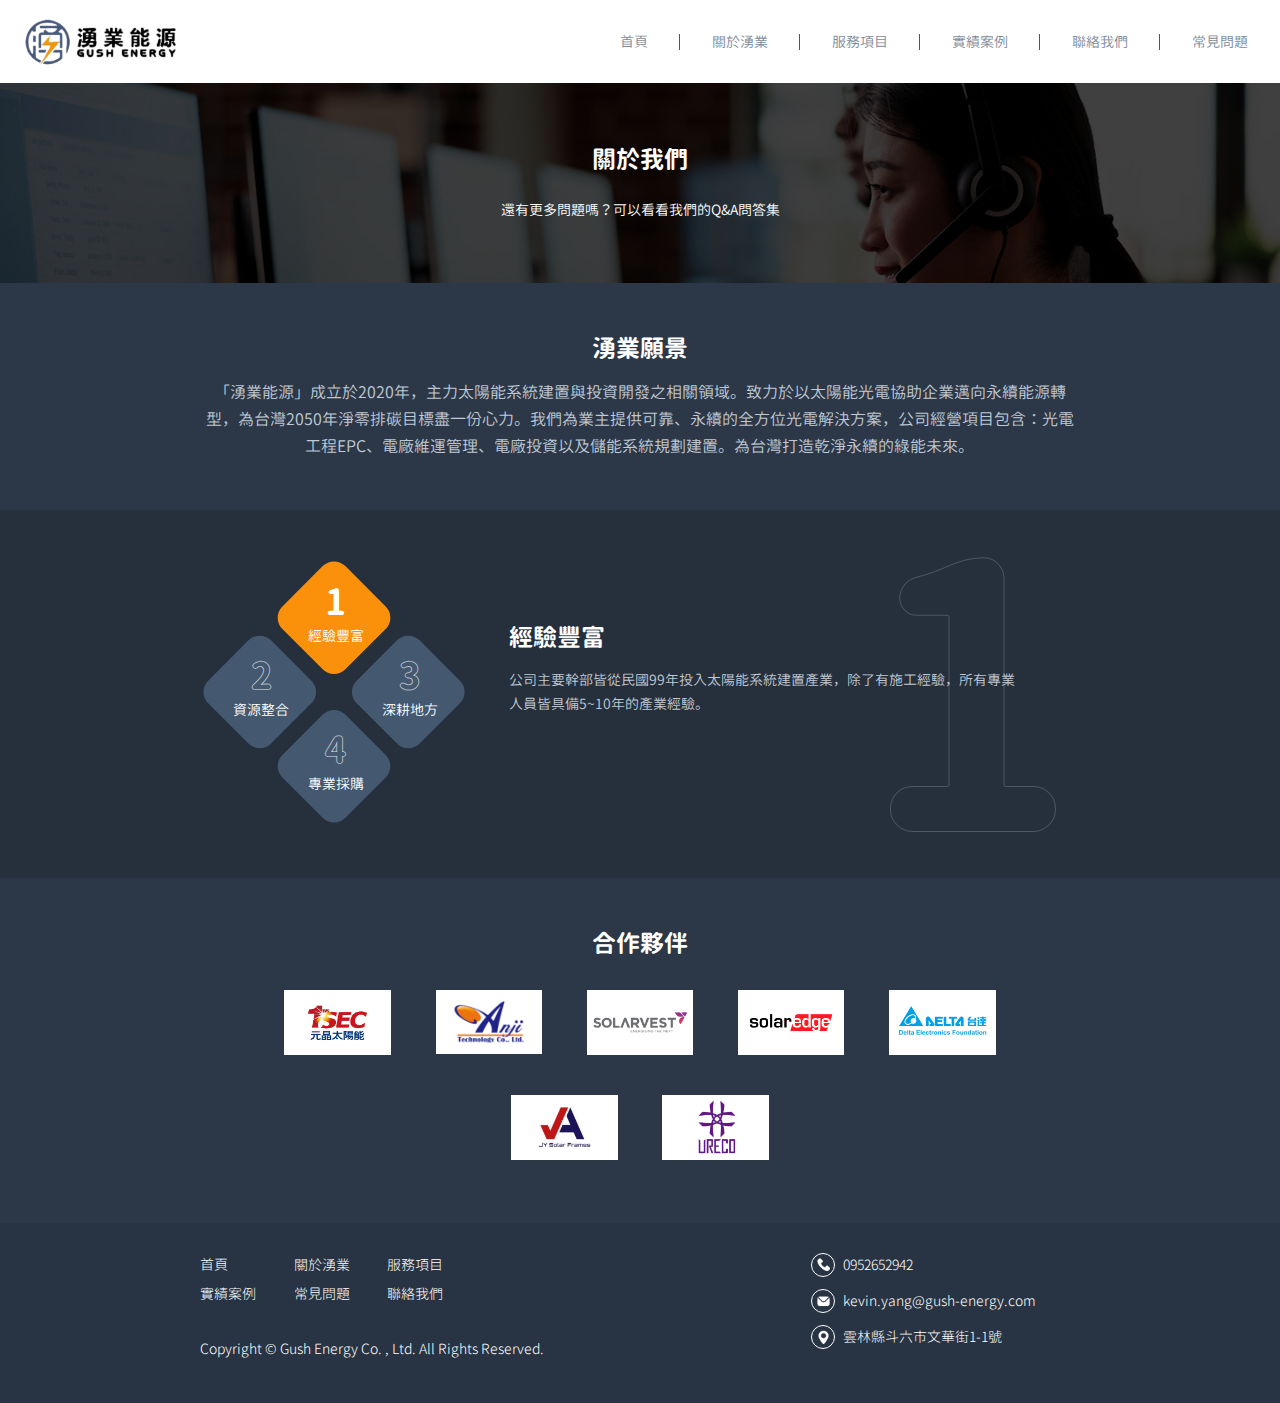
==== about/index.html @ dba0ef95 "Updates" ====
<!DOCTYPE html>
<html >
<head><meta charset="utf-8">
<meta name="viewport" content="width=device-width, initial-scale=1, minimum-scale=1, user-scalable=0">
<title>湧業能源 GUSH ENERGY</title>
<meta name="format-detection" content="telephone=no">
<meta name="description" content="湧業能源成立於2020年，主力太陽能系統建置與投資開發之相關領域。致力於以太陽能光電協助企業邁向永續能源轉型，為台灣2050年淨零排碳目標盡一份心力。我們為業主提供可靠、永續的全方位光電解決方案，公司經營項目包含：光電工程EPC、電廠維運管理、電廠投資以及儲能系統規劃建置。為台灣打造乾淨永續的綠能未來。">
<meta property="og:type" content="website">
<meta property="og:site_name" content="湧業能源 GUSH ENERGY">
<meta property="og:title" content="湧業能源 GUSH ENERGY">
<meta property="og:description" content="湧業能源成立於2020年，主力太陽能系統建置與投資開發之相關領域。致力於以太陽能光電協助企業邁向永續能源轉型，為台灣2050年淨零排碳目標盡一份心力。我們為業主提供可靠、永續的全方位光電解決方案，公司經營項目包含：光電工程EPC、電廠維運管理、電廠投資以及儲能系統規劃建置。為台灣打造乾淨永續的綠能未來。">
<meta property="og:image" content="~/assets/img/meta.jpg">
<link rel="stylesheet" href="https://fonts.googleapis.com/css2?family=Noto+Sans+TC:wght@100;400;700&display=swap">
<link rel="preload" as="fetch" crossorigin="anonymous" href="/about/_payload.json">
<style>.fade-enter-active[data-v-1e68e88c],.fade-leave-active[data-v-1e68e88c]{transition:opacity .4s ease-in-out}.fade-enter-from[data-v-1e68e88c],.fade-leave-to[data-v-1e68e88c]{opacity:0}</style>
<style>a,abbr,acronym,address,applet,article,aside,audio,b,big,blockquote,body,canvas,caption,center,cite,code,dd,del,details,dfn,div,dl,dt,em,embed,fieldset,figcaption,figure,footer,form,h1,h2,h3,h4,h5,h6,header,hgroup,html,i,iframe,img,ins,kbd,label,legend,li,mark,menu,nav,object,ol,output,p,pre,q,ruby,s,samp,section,small,span,strike,strong,sub,summary,sup,table,tbody,td,tfoot,th,thead,time,tr,tt,u,ul,var,video{border:0;font-size:100%;margin:0;outline:0;padding:0;vertical-align:baseline}article,aside,details,figcaption,figure,footer,header,hgroup,menu,nav,section{display:block}ol,ul{list-style:none}@font-face{font-display:fallback;font-family:Gen Jyuu Gothic;font-style:normal;font-weight:100;src:url(/_nuxt/GenJyuuGothic-ExtraLight.8fc9bc1f.woff2) format("woff2"),url(/_nuxt/GenJyuuGothic-ExtraLight.6628eb41.woff) format("woff")}@font-face{font-display:fallback;font-family:Gen Jyuu Gothic;font-style:normal;font-weight:300;src:url(/_nuxt/GenJyuuGothic-Light.ec94a4a6.woff2) format("woff2"),url(/_nuxt/GenJyuuGothic-Light.92b426f3.woff) format("woff")}@font-face{font-display:fallback;font-family:Gen Jyuu Gothic;font-style:normal;font-weight:400;src:url(/_nuxt/GenJyuuGothic-Normal.b845354b.woff2) format("woff2"),url(/_nuxt/GenJyuuGothic-Normal.47e9ec41.woff) format("woff")}@font-face{font-display:fallback;font-family:Gen Jyuu Gothic;font-style:normal;font-weight:500;src:url(/_nuxt/GenJyuuGothic-Medium.4812da3d.woff2) format("woff2"),url(/_nuxt/GenJyuuGothic-Medium.a9d908c6.woff) format("woff")}@font-face{font-display:fallback;font-family:Gen Jyuu Gothic;font-style:normal;font-weight:700;src:url(/_nuxt/GenJyuuGothic-Bold.aff1a10e.woff2) format("woff2"),url(/_nuxt/GenJyuuGothic-Bold.7f5679e3.woff) format("woff")}@font-face{font-display:fallback;font-family:Gen Jyuu Gothic;font-style:normal;font-weight:900;src:url(/_nuxt/GenJyuuGothic-Heavy.e1bffc74.woff2) format("woff2"),url(/_nuxt/GenJyuuGothic-Heavy.512b9928.woff) format("woff")}*,:after,:before{box-sizing:border-box}html{scroll-behavior:smooth}body,html{font-family:Gen Jyuu Gothic,Noto Sans TC,Microsoft JhengHei,Arial,sans-serif;font-size:16px;font-weight:400;line-height:1.7;position:relative}a{text-decoration:none}ol,ul{padding-left:0}ul{list-style:disc}ol{list-style:decimal}li{color:#000}table{border-collapse:collapse;border-spacing:0}img{height:auto;max-width:100%}button{background:none;border:none}.container{margin:0 auto;max-width:980px;width:100%}@media (max-width:1199px){.container{padding:0 20px}}@media (max-width:768px){.container{padding:0 15px}}.page{background-color:#2c3848;min-height:calc(100vh - 180px);padding:83px 0 0}@media (max-width:768px){.page{min-height:auto}}.page__title{font-size:1.5rem;line-height:1.25}.page__text,.page__title{color:#fff;text-align:center}.page__text{font-size:.875rem;margin-top:24px}.page__kv{background-position:50%;background-size:cover;height:0;padding-bottom:15.6%;position:relative;width:100%}@media (max-width:1024px){.page__kv{padding-bottom:20.6%}}@media (max-width:768px){.page__kv{padding-bottom:25.6%}}@media (max-width:575px){.page__kv{padding-bottom:41.6%}}.page__kv:before{background-color:#000;content:"";display:block;height:100%;left:0;opacity:.75;position:absolute;top:0;width:100%;z-index:1}.page__kv__content{left:0;margin:auto;position:absolute;right:0;top:50%;transform:translateY(-50%);z-index:2}@media (max-width:768px){.page__kv__content{padding:0 24px}}.page__kv__title{color:#fff;font-size:1.5rem;line-height:1.25;text-align:center}.page__kv__text{color:#fff;font-size:.875rem;margin-top:24px;text-align:center}@media (max-width:768px){.page__kv__text{margin-top:16px}}@media (max-width:575px){.page__kv__text--mobilesnap{display:block}}.btn{border:2px solid #fff;border-radius:100px;color:#fff;cursor:pointer;display:inline-block;font-size:1.125rem;padding:12px 45px}@media (max-width:575px){.btn{font-size:1rem;width:calc(100% - 48px)}}.btn.formbtn{background-color:#fb910b;border:2px solid #fb910b}@media (max-width:575px){.btn.formbtn{width:100%}}.btn:hover{opacity:.8}.accordion__item{margin-top:24px}.accordion__item:first-child{margin-top:12px}.accordion__header{align-items:center;background-color:#445870;border-radius:8px;cursor:pointer;display:flex;padding:9px 12px}.accordion__header__text{color:#fff;flex:1;font-size:.875rem;font-weight:400;padding-right:15px}.accordion__header__arrow{height:30px;transform:rotate(0deg);transition:transform .4s;width:30px}.accordion__header__arrow.active{transform:rotate(-180deg)}.accordion__body{color:#c0c9d4;font-size:.875rem;margin-top:12px;overflow:hidden}.header{left:0;padding:18px 0 18px 24px;position:fixed;top:0;width:100%;z-index:100}.header:after{background-color:#fff;content:"";height:100%;left:0;position:absolute;top:-100%;transition:all .4s ease-in-out;width:100%;z-index:1}.header.scroll-active:after{top:0}.header.scroll-active .header__logo--origin{opacity:0}.header.scroll-active .header__logo--active{opacity:1}.header.scroll-active .nav__menu__link{color:#445870}@media (max-width:768px){.header.scroll-active .nav__menu__link{color:#fff;opacity:.7;transition:opacity .4s ease-in-out}.header.scroll-active .nav__menu__link:hover{opacity:1}}.header.scroll-active .nav__menu__item:after,.header.scroll-active .nav__toggle__line{background-color:#445870}.header__content{align-items:center;display:flex;justify-content:space-between;position:relative;z-index:2}.header__logo{height:47px;position:relative;width:160px}.header__logo--active,.header__logo--origin{left:0;position:absolute;top:0;transition:opacity .4s ease-in-out}.header__logo--origin{opacity:1}.header__logo--active{opacity:0}.nav__toggle{display:none;position:relative;z-index:50}@media (max-width:768px){.nav__toggle{display:block;padding-right:24px;transform:translateY(-2px)}}.nav__toggle__line{border-radius:100px;display:block;height:3px;margin-top:7px;transition:all .5s;width:30px}.nav__toggle.active .nav__toggle__line,.nav__toggle__line{background-color:#fff}.nav__toggle.active .nav__toggle__line:first-child{transform:translateY(10px) rotate(135deg)}.nav__toggle.active .nav__toggle__line:nth-child(2){opacity:0;transform:translateX(30px)}.nav__toggle.active .nav__toggle__line:nth-child(3){transform:translateY(-10px) rotate(-135deg)}@media (max-width:768px){.nav__menu{background-color:#23293a;height:0;left:0;opacity:0;overflow-x:hidden;overflow-y:auto;position:fixed;top:0;transition:opacity .35s,visibility .35s,height .35s;visibility:hidden;width:100%}.nav__menu.active{height:100%;opacity:1;visibility:visible}.nav__menu.active .nav__menu__item{animation:headerFadeInRight .5s ease forwards;animation-delay:.35s}.nav__menu.active .nav__menu__item:nth-of-type(2){animation-delay:.4s}.nav__menu.active .nav__menu__item:nth-of-type(3){animation-delay:.45s}.nav__menu.active .nav__menu__item:nth-of-type(4){animation-delay:.5s}.nav__menu.active .nav__menu__item:nth-of-type(5){animation-delay:.55s}.nav__menu.active .nav__menu__item:nth-of-type(6){animation-delay:.6s}}.nav__menu__list{display:flex;list-style:none}@media (max-width:768px){.nav__menu__list{flex-direction:column;transform:translateY(70px);width:100%}}.nav__menu__item{padding:0 32px;position:relative}@media (max-width:1024px){.nav__menu__item{padding:0 16px}}@media (max-width:768px){.nav__menu__item{opacity:0;padding:16px 24px;text-align:center}}.nav__menu__item:after{background-color:#fff;content:"";height:16px;position:absolute;right:0;top:50%;transform:translateY(-50%);width:1px}@media (max-width:768px){.nav__menu__item:after{display:none}}.nav__menu__item:last-child:after{display:none}.nav__menu__link{color:#fff;font-size:.875rem;opacity:.7;text-decoration:none;transition:opacity .3s}@media (max-width:768px){.nav__menu__link{display:block;font-size:1.5rem}}.nav__menu__link:hover{opacity:1}@keyframes headerFadeInRight{0%{left:20%;opacity:0}to{left:0;opacity:.7}}.footer{background-color:#283443;color:#fff;font-size:.875rem;font-weight:300}.footer__container{padding:30px 15.59%}@media (max-width:1199px){.footer__container{padding:30px 5%}}@media (max-width:768px){.footer__container{padding:32px 24px 45px}}.footer__main{align-items:flex-start;display:flex;flex-wrap:wrap;justify-content:space-between}.footer__menu{display:flex;flex-wrap:wrap;width:32%}@media (max-width:768px){.footer__menu{width:100%}}.footer__menu__link{color:#fff;margin-bottom:5px;width:33.33333%}.footer__menu__link:hover{font-weight:700}@media (max-width:768px){.footer__menu__link{margin-bottom:15px}}.footer__contact{list-style:none;padding-right:5%}@media (max-width:768px){.footer__contact{margin-top:20px;padding-right:0;width:100%}}.footer__contact__item{display:flex;margin-top:12px}.footer__contact__item:first-child{margin-top:0}.footer__contact__icon{align-items:center;border:1px solid #fff;border-radius:99em;display:flex;height:24px;justify-content:center;margin-right:8px;width:24px}.footer__contact__icon img{margin:auto;width:13px}.footer__contact__text{color:#fff}.footer__copyright{transform:translateY(-12px)}@media (max-width:768px){.footer__copyright{margin-top:40px;text-align:center;transform:translateY(0)}}input,input[type=email],input[type=text],select,textarea{background-color:#445870;border:1px solid hsla(0,0%,100%,.1);border-radius:8px;box-sizing:border-box;color:#fff;font-family:Gen Jyuu Gothic,Noto Sans TC,Microsoft JhengHei,Arial,sans-serif;font-size:.875rem;outline:none;padding:12px 15px;transition:border .4s ease-in-out;width:100%}input::-moz-placeholder,input[type=email]::-moz-placeholder,input[type=text]::-moz-placeholder,select::-moz-placeholder,textarea::-moz-placeholder{color:#c0c9d4;font-size:.75rem}input::placeholder,input[type=email]::placeholder,input[type=text]::placeholder,select::placeholder,textarea::placeholder{color:#c0c9d4;font-size:.75rem}input:focus,input[type=email]:focus,input[type=text]:focus,select:focus,textarea:focus{border:1px solid hsla(0,0%,100%,.8)}.form__item{margin-top:24px}.form__label{color:#fff;display:block;font-size:.875rem;font-weight:700;margin-bottom:12px}.form__btn{margin-top:32px;text-align:center}.fade-about-enter-active,.fade-about-leave-active{transition:opacity .4s ease-in-out}.fade-about-enter-from,.fade-about-leave-to{opacity:0}.scale-kv-enter-from,.scale-kv-leave-to{opacity:.95;transform:scale(1)}.scale-kv-enter-active,.scale-kv-leave-active{transition:all 5s ease-in-out}.scale-kv-enter-to,.scale-kv-leave-from{opacity:1;transform:scale(1.1)}@keyframes kvImageFirst{0%{opacity:.95;transform:scale(1)}to{opacity:1;transform:scale(1.1)}}@keyframes kvTextAni{0%{opacity:.1;transform:scale(.7)}to{opacity:1;transform:scale(1)}}.index__kv{color:#fff;line-height:1.25;position:relative;text-align:center}.index__kv__pic{height:100vh;overflow:hidden;position:relative;width:100%}.index__kv__pic:after{background:#23293a;content:"";display:block;opacity:.5}.index__kv__image,.index__kv__pic:after{height:100%;left:0;position:absolute;top:0;width:100%}.index__kv__image{animation-duration:5s;animation-fill-mode:forwards;animation-name:kvImageFirst;background-position:50%;background-size:cover}.index__kv__container{align-items:center;display:flex;flex-direction:column;height:100%;justify-content:center;left:0;line-height:1.4;position:absolute;top:0;width:100%}@media (max-width:768px){.index__kv__container{line-height:1.25;padding:0 24px}}.index__kv__btn,.index__kv__description,.index__kv__title{animation-duration:2.5s;animation-fill-mode:forwards;animation-name:kvTextAni;animation-timing-function:ease;opacity:0}.index__kv__title{animation-delay:.25s;font-size:3.375rem;letter-spacing:5.4px}@media (max-width:768px){.index__kv__title{font-size:2.6875rem}}@media (max-width:575px){.index__kv__title{font-size:2rem}}.index__kv__description{animation-delay:.25s;font-size:1.5rem;letter-spacing:2.4px;margin-top:15px}@media (max-width:768px){.index__kv__description{font-size:1.375rem;margin-top:12px}}@media (max-width:575px){.index__kv__description{font-size:1.25rem}}.index__kv__btn{animation-delay:.5s;margin-top:40px}@media (max-width:768px){.index__kv__btn{margin-top:25px;width:100%}}.index__about{background-color:#445870;display:flex;width:100%}@media (max-width:768px){.index__about{flex-direction:column-reverse;flex-wrap:wrap}}.index__about__info{width:50%}@media (max-width:768px){.index__about__info{width:100%}}.index__about__container{margin:0 auto;padding:70px 16%}@media (max-width:1199px){.index__about__container{padding:70px 10%}}@media (max-width:768px){.index__about__container{padding:32px 24px 50px;text-align:center}}.index__about__title{color:#fff;font-size:2rem}@media (max-width:575px){.index__about__title{font-size:1.5rem}}.index__about__subtitle{color:#fff;font-size:1.5rem;margin-top:60px;position:relative}@media (max-width:768px){.index__about__subtitle{margin-top:12px}}@media (max-width:575px){.index__about__subtitle{font-size:1.125rem}}.index__about__subtitle span{height:100%;left:0;position:absolute;top:0;width:100%}.index__about__text{color:hsla(0,0%,100%,.5);font-size:1.125rem;line-height:1.4;margin-top:15px}@media (max-width:768px){.index__about__text{margin-top:12px}}@media (max-width:575px){.index__about__text{font-size:.875rem}}.index__about__link{color:#fb910b;display:inline-block;font-size:1.125rem;margin-top:32px;transition:opacity .3s}@media (max-width:768px){.index__about__link{margin-top:20px}}.index__about__link:hover{opacity:.9}.index__about__link:hover .index__about__icon{transform:translateX(2px)}.index__about__icon{transition:transform .3s;width:9px}.index__about__pagination{display:flex;flex-wrap:wrap;list-style:none;margin-top:60px}@media (max-width:768px){.index__about__pagination{justify-content:center;margin-top:40px}}.index__about__pagination__item{border:1px solid #d9d9d9;border-radius:20px;cursor:pointer;height:10px;margin-right:10px;width:10px}.index__about__pagination__item.active{background-color:#fb910b;border:1px solid #fb910b}.index__about__pic{padding-bottom:34%;position:relative;width:50%}@media (max-width:768px){.index__about__pic{padding-bottom:67.5%;width:100%}}.index__about__image{background-position:50%;background-size:cover;height:100%;left:0;position:absolute;top:0;width:100%}.index__service{background:linear-gradient(90deg,#283443,#445870)}.index__service__container{color:#fff;margin:0 auto;max-width:84%;padding:80px 0 180px;text-align:center}@media (max-width:1199px){.index__service__container{max-width:90%}}@media (max-width:768px){.index__service__container{max-width:100%;padding:45px 24px 60px}}.index__service__title{font-size:2rem}@media (max-width:575px){.index__service__title{font-size:1.5rem}}.index__service__text{font-size:1.125rem}.index__case{background-color:#23293a}.index__case__main{display:flex;list-style:none}@media (max-width:768px){.index__case__main{flex-wrap:wrap}}.index__case__item{width:33.33333%}@media (max-width:768px){.index__case__item{width:100%}}.index__case__image{background-position:50%;background-size:cover;height:0;padding-bottom:85%;position:relative;width:100%}.index__case__image:after{background-color:#000;content:"";display:block;height:100%;left:0;opacity:0;position:absolute;top:0;transition:opacity .4s ease-in-out;width:100%;z-index:1}@media (max-width:768px){.index__case__image:after{opacity:.45}}.index__case__image:hover:after{opacity:.65}.index__case__image:hover .index__case__textarea{opacity:1}.index__case__textarea{opacity:0;padding:0 24%;position:absolute;text-align:center;top:50%;transform:translateY(-50%);transition:opacity .4s ease-in-out;width:100%;z-index:2}@media (max-width:1199px){.index__case__textarea{padding:0 15%}}@media (max-width:768px){.index__case__textarea{opacity:1;padding:0 24px}}.index__case__title{color:#fff;font-size:1.125rem}.index__case__text{color:hsla(0,0%,100%,.75);font-size:.875rem}.index__case__btn{padding:15px 0;text-align:center}@media (max-width:575px){.index__case__btn{padding:15px 24px}}.about__vision__container{margin:0 auto;max-width:68.4%;padding:50px 0}@media (max-width:1199px){.about__vision__container{max-width:90%}}@media (max-width:768px){.about__vision__container{max-width:100%;padding:50px 24px}}.about__vision__text{color:#c0c9d4;font-size:1rem;margin-top:16px;text-align:center}@media (max-width:768px){.about__vision__text{font-size:.875rem;text-align:justify}}.about__vision__pic{margin-top:32px}.about__features{background-color:#26303c}.about__features__container{margin:0 auto;max-width:68.4%;padding:50px 0 55px}@media (max-width:1199px){.about__features__container{max-width:90%}}@media (max-width:768px){.about__features__container{max-width:100%;padding:50px 24px 55px}}.about__features__content{align-items:center;display:flex;flex-wrap:wrap;position:relative}@media (max-width:768px){.about__features__content{flex-direction:column}}.about__features__mark{color:#26303c;font-weight:700;line-height:1;opacity:.25;position:absolute;right:0;text-shadow:1px 0 0 #c0c9d4,-1px 0 0 #c0c9d4,0 1px 0 #c0c9d4,0 -1px 0 #c0c9d4;top:50%;transform:translateY(-50%);z-index:1}@media (max-width:768px){.about__features__mark{font-size:40vmax;left:0;margin:auto;right:0;text-align:center}}.about__features__head{height:0;margin-right:5%;padding-bottom:30%;position:relative;width:30%;z-index:2}@media (max-width:1024px){.about__features__head{padding-bottom:38%;width:38%}}@media (max-width:768px){.about__features__head{margin-right:0;padding-bottom:50%;width:50%}}@media (max-width:575px){.about__features__head{padding-bottom:80%;width:80%}}.about__features__headlist{display:flex;flex-wrap:wrap;left:0;list-style:none;margin:auto;position:absolute;right:0;top:50%;transform:translateY(-50%) rotate(45deg);width:80%}.about__features__headitem{background-color:#445870;border-radius:16px;height:0;margin:4%;padding-bottom:42%;position:relative;text-align:center;transition:all .4s;width:42%}.about__features__headitem:first-child{order:0}.about__features__headitem:nth-child(2){order:2}.about__features__headitem:nth-child(3){order:1}.about__features__headitem:nth-child(4){order:3}.about__features__headitem.active,.about__features__headitem:hover{background-color:#fb910b}.about__features__headitem.active .about__features__headnum,.about__features__headitem:hover .about__features__headnum{color:#fff;text-shadow:none}.about__features__headcontent{left:-5%;margin:auto;position:absolute;right:0;top:45%;transform:translateY(-50%) rotate(-45deg)}.about__features__headnum{color:#445870;display:block;font-size:2.25rem;font-weight:700;line-height:1.25;text-shadow:1px 0 0 hsla(0,0%,100%,.5),-1px 0 0 hsla(0,0%,100%,.5),0 1px 0 hsla(0,0%,100%,.5),0 -1px 0 hsla(0,0%,100%,.5)}.about__features__headtitle{color:#fff;display:block;font-size:.875rem}.about__features__body{flex:1;position:relative;z-index:2}.about__features__bodycontent{margin-top:-45px}@media (max-width:768px){.about__features__bodycontent{margin-top:24px}}.about__features__bodytitle{text-align:left}@media (max-width:768px){.about__features__bodytitle{text-align:center}}.about__features__bodytext{color:#c0c9d4;font-size:.875rem;margin-top:16px;width:90%}@media (max-width:768px){.about__features__bodytext{width:100%}}.about__cooperate__container{margin:0 auto;max-width:55.555%;padding:50px 0 55px}@media (max-width:1199px){.about__cooperate__container{max-width:90%}}@media (max-width:768px){.about__cooperate__container{max-width:100%;padding:50px 24px 55px}}.about__cooperate__list{align-items:center;display:flex;flex-wrap:wrap;justify-content:center;list-style:none}@media (max-width:768px){.about__cooperate__list{justify-content:flex-start}}.about__cooperate__item{margin-right:6.25%;margin-top:32px;text-align:center;width:15%}@media (max-width:768px){.about__cooperate__item{margin-right:24px;margin-top:24px;width:calc(50% - 12px)}.about__cooperate__item:nth-child(2n){margin-right:0}}.about__cooperate__item:nth-child(5n){margin-right:0}@media (max-width:768px){.about__cooperate__item:nth-child(5n){margin-right:24px}}.about__cooperate__item:last-child{margin-right:0}.contact__container{margin:0 auto;max-width:66.66666%;padding:32px 0 55px}@media (max-width:1199px){.contact__container{max-width:90%}}@media (max-width:768px){.contact__container{max-width:100%;padding:32px 24px 55px}}.contact__form__content{align-items:center;display:flex;flex-wrap:wrap;width:100%}@media (max-width:768px){.contact__form__content{align-items:stretch;flex-direction:column}}.contact__form__col{flex:1}.contact__form__col:first-child{margin-right:2.2%}@media (max-width:768px){.contact__form__col:first-child{margin-right:0}}@keyframes tab-transition{0%{opacity:0}to{opacity:1}}.qa__container{margin:0 auto;max-width:47.5%;padding:50px 0 70px}@media (max-width:1199px){.qa__container{max-width:90%}}@media (max-width:768px){.qa__container{max-width:100%;padding:50px 24px 70px}}.qa__content{overflow:hidden}.qa__content__head{-webkit-overflow-scrolling:touch;overflow-x:auto}.qa__content__headlist{list-style:none;margin-bottom:12px;text-align:center;white-space:nowrap}.qa__content__headitem{color:#c0c9d4;display:inline-block;font-size:.875rem;margin:0 15px;transition:color .4s ease-in-out;vertical-align:top}.qa__content__headitem:after{background-color:#fb910b;content:"";display:block;height:1px;margin-top:6px;opacity:0;transition:opacity .4s ease-in-out;width:100%}.qa__content__headitem.active{color:#fb910b}.qa__content__headitem.active:after{opacity:1}.service__list{display:flex;justify-content:space-between;list-style:none;margin-top:35px}@media (max-width:1024px){.service__list{flex-wrap:wrap;justify-content:center;margin-top:0}}@media (max-width:768px){.service__list{justify-content:flex-start;margin-top:0}}.service__item{background-color:#c0c9d4;border-radius:8px;box-shadow:0 4px 24px 0 hsla(0,0%,100%,.15);margin-right:2.7%;padding:18px 15px 22px;position:relative;transition:all .4s ease-in-out;width:17.84%}@media (max-width:1024px){.service__item{margin-right:2%;margin-top:35px;width:32%}}@media (max-width:768px){.service__item{align-items:center;display:flex;margin-right:0;margin-top:24px;padding:12px 16px;width:calc(50% - 12px)}}@media (max-width:575px){.service__item{margin-top:16px}}.service__item:last-child{margin-right:0}@media (max-width:1024px){.service__item:nth-child(3){margin-right:0}}@media (max-width:768px){.service__item:nth-child(odd){margin-right:24px}}.service__item.active,.service__item:hover{background-color:#fff;box-shadow:0 24px 36px 0 rgba(0,0,0,.5)}.service__itempic{align-items:center;background-color:#fff;border:2px solid #fb910b;border-radius:100%;box-shadow:0 5px 25px 0 rgba(0,0,0,.25);display:flex;height:91px;justify-content:center;margin:0 auto;position:relative;width:91px}@media (max-width:575px){.service__itempic{border:1px solid #fb910b;height:48px;width:48px}}.service__itempic img{width:55px}@media (max-width:575px){.service__itempic img{width:30px}}.service__itemtextarea{margin-top:20px}@media (max-width:768px){.service__itemtextarea{flex:1;margin-top:3px;padding-left:12px;text-align:left;width:auto}}.service__itemtitle{font-size:1.25rem;margin-top:-5px}@media (max-width:1500px){.service__itemtitle{font-size:1.125rem}}@media (max-width:575px){.service__itemtitle{font-size:.875rem;line-height:1.2}}.service__itemlink{height:100%;left:0;position:absolute;top:0;width:100%}.service__info{position:relative;z-index:5}.service__info__container{color:#fff;margin:0 auto;max-width:84%;padding:10px 0 45px;text-align:center}@media (max-width:1199px){.service__info__container{max-width:90%}}@media (max-width:768px){.service__info__container{max-width:100%;padding:15px 24px 40px}}.service__epc{background-image:url(/_nuxt/service_epc_bg.dba15a25.jpg);background-position:50%;background-size:cover;height:0;padding-bottom:26.1%;position:relative;width:100%}@media (max-width:1199px){.service__epc{height:auto;padding-bottom:0}}@media (max-width:768px){.service__epc{background-image:url(/_nuxt/service_epc_bg_m.cff23df0.jpg)}}.service__epc:after{background-color:rgba(0,0,0,.75);content:"";height:100%;left:0;position:absolute;top:0;width:100%;z-index:1}.service__epc--top{height:97px;left:0;position:absolute;right:0;top:-97px;width:100%}.service__epc__container{margin:0 auto;max-width:65.55%;padding:90px 0 125px;position:relative;z-index:2}@media (max-width:1199px){.service__epc__container{max-width:90%;padding:125px 0}}@media (max-width:768px){.service__epc__container{max-width:100%;padding:70px 24px 130px}}.service__epc__info{width:50%}@media (max-width:768px){.service__epc__info{width:100%}}.service__epc__title{font-size:2rem;text-align:left}@media (max-width:768px){.service__epc__title{font-size:1.5rem;text-align:center}}.service__epc__text{color:hsla(0,0%,100%,.75);font-size:.875rem;margin-top:30px}.service__apply__container{margin:0 auto;max-width:1365px;padding:50px 0 130px}@media (max-width:1500px){.service__apply__container{max-width:1024px}}@media (max-width:1199px){.service__apply__container{max-width:90%}}@media (max-width:768px){.service__apply__container{max-width:100%;padding:45px 0 75px}}.service__apply__title{font-size:2rem}@media (max-width:768px){.service__apply__title{font-size:1.5rem}}.service__apply__content{position:relative}.service__apply__list{display:flex;flex-wrap:wrap;justify-content:center;list-style:none;position:relative;z-index:2}@media (max-width:768px){.service__apply__list{padding-top:30px}}.service__apply__item{margin:0 42px;padding:50px 0 0;width:160px}@media (max-width:1500px){.service__apply__item{margin:0 32px;width:120px}}@media (max-width:1024px){.service__apply__item{margin:0 3%;width:14%}}@media (max-width:768px){.service__apply__item{padding:28px 0 0}}@media (max-width:575px){.service__apply__item{margin:20px;padding:0;width:20%}}@media (max-width:420px){.service__apply__item{width:80px}}@media (max-width:420px) and (max-width:370px){.service__apply__item{width:20%}}.service__apply__item:nth-child(3) .service__apply__icon--hover,.service__apply__item:nth-child(3) .service__apply__icon--origin{transform:translateY(-50%) translateX(6px)}@media (max-width:768px){.service__apply__item:nth-child(3) .service__apply__icon--hover,.service__apply__item:nth-child(3) .service__apply__icon--origin{transform:translateY(-50%) translateX(3px)}}.service__apply__item:nth-child(5) .service__apply__icon--hover,.service__apply__item:nth-child(5) .service__apply__icon--origin{transform:translateY(-50%) translateX(4px)}@media (max-width:768px){.service__apply__item:nth-child(5) .service__apply__icon--hover,.service__apply__item:nth-child(5) .service__apply__icon--origin{transform:translateY(-50%) translateX(2px)}}.service__apply__item:nth-child(8) .service__apply__icon--hover,.service__apply__item:nth-child(8) .service__apply__icon--origin{transform:translateY(-50%) translateX(5px)}@media (max-width:768px){.service__apply__item:nth-child(8) .service__apply__icon--hover,.service__apply__item:nth-child(8) .service__apply__icon--origin{transform:translateY(-50%) translateX(3px)}}.service__apply__body{background-color:#fff;border-radius:100%;height:0;padding-bottom:100%;position:relative;transition:all .4s ease-in-out;width:100%}.service__apply__body:hover{background-color:#fb910b;box-shadow:0 25px 25px 0 rgba(0,0,0,.5)}.service__apply__body:hover .service__apply__num{background-color:#fff;color:#fb910b}.service__apply__body:hover .service__apply__icon--origin{opacity:0}.service__apply__body:hover .service__apply__icon--hover{opacity:1}.service__apply__icon{height:100%;left:0;position:absolute;top:0;width:100%}.service__apply__icon--hover,.service__apply__icon--origin{left:0;margin:auto;max-width:44%;position:absolute;right:0;top:50%;transform:translateY(-50%);transition:opacity .4s ease-in-out}.service__apply__icon--hover{opacity:0}.service__apply__num{align-items:center;background-color:#fb910b;border-radius:99em;color:#fb910b;display:flex;font-size:1.5rem;font-weight:900;height:60px;justify-content:center;left:-4px;position:absolute;text-shadow:1px 0 #fff,1px 1px #fff,1px -1px #fff,0 1px #fff,0 -1px #fff,-1px 0 #fff,-1px 1px #fff,-1px -1px #fff,0 -1.5px #fff;top:-12px;transition:all .4s ease-in-out;width:60px}@media (max-width:1500px){.service__apply__num{height:47px;width:47px}}@media (max-width:1024px){.service__apply__num{height:42px;width:42px}}@media (max-width:768px){.service__apply__num{font-size:1.25rem;height:36px;width:36px}}@media (max-width:575px){.service__apply__num{left:-8px;top:-8px}}.service__apply__head{color:#fff;font-size:1.25rem;font-weight:700;margin-top:16px;position:relative;text-align:center}@media (max-width:768px){.service__apply__head{font-size:.875rem;margin-top:8px}}.service__apply__extend{background-color:#1f2c3a;border-radius:100%;height:96px;position:absolute;right:-42px;top:-32px;width:96px}@media (max-width:1500px){.service__apply__extend{height:80px;right:-40px;top:-36px;width:80px}}@media (max-width:1024px){.service__apply__extend{height:65px;right:-30px;top:-30px;width:65px}}@media (max-width:768px){.service__apply__extend{height:52px;right:-20px;top:-24px;width:52px}}.service__apply__extendcontent{align-items:center;display:flex;flex-direction:column;height:100%;justify-content:center;left:0;margin:auto;position:absolute;right:0;text-align:center;top:50%;transform:translateY(-50%);width:100%}.service__apply__extendicon{width:34%}@media (max-width:1500px){.service__apply__extendicon{width:28px}}@media (max-width:1024px){.service__apply__extendicon{transform:translateY(6px);width:20px}}.service__apply__extendhead{color:#fff;font-size:.875rem;font-weight:700;position:relative}@media (max-width:1500px){.service__apply__extendhead{margin-top:-5px}}@media (max-width:768px){.service__apply__extendhead{font-size:.75rem;margin-top:-2px}}.service__work{background-color:#212b39}.service__work__container{margin:0 auto;max-width:65.55%;padding:60px 0 105px}@media (max-width:1199px){.service__work__container{max-width:90%}}@media (max-width:768px){.service__work__container{max-width:100%;padding:48px 0}}.service__work__title{font-size:2rem}@media (max-width:768px){.service__work__title{font-size:1.5rem}}.service__work__content{display:flex;flex-wrap:wrap}@media (max-width:768px){.service__work__content{flex-direction:column}}.service__work__contentinfo{flex:1;margin-right:8.8%}@media (max-width:1024px){.service__work__contentinfo{margin-right:5%}}@media (max-width:768px){.service__work__contentinfo{margin-right:0;padding:0 24px}}.service__work__contentpic{flex:1}@media (max-width:768px){.service__work__contentpic{margin-top:24px}}.service__work__contentpic img{height:230px;-o-object-fit:cover;object-fit:cover;width:100%}@media (max-width:768px){.service__work__contentpic img{height:330px}}@media (max-width:575px){.service__work__contentpic img{height:270px}}@media (max-width:420px){.service__work__contentpic img{height:200px}}.service__work__title{text-align:left}@media (max-width:768px){.service__work__title{text-align:center}}.service__work__text{color:hsla(0,0%,100%,.75);margin-top:35px}@media (max-width:768px){.service__work__text{margin-top:24px}}.service__work__video{width:100%}.service__work__videoframe{margin-top:95px}@media (max-width:768px){.service__work__videoframe{margin-top:24px}}</style>
<link rel="modulepreload" as="script" crossorigin href="/_nuxt/entry.29184103.js">
<link rel="modulepreload" as="script" crossorigin href="/_nuxt/default.dc27c9b8.js">
<link rel="modulepreload" as="script" crossorigin href="/_nuxt/nuxt-link.84a22954.js">
<link rel="modulepreload" as="script" crossorigin href="/_nuxt/logo_active.d251c164.js">
<link rel="modulepreload" as="script" crossorigin href="/_nuxt/about.9915845d.js">
<link rel="modulepreload" as="script" crossorigin href="/_nuxt/PageKv.98fd06e1.js">
<link rel="modulepreload" as="script" crossorigin href="/_nuxt/useAssetHandle.2fda6e2f.js">
<link rel="prefetch" as="script" crossorigin href="/_nuxt/error-404.83ea96de.js">
<link rel="prefetch" as="script" crossorigin href="/_nuxt/vue.f36acd1f.3e4eb3ff.js">
<link rel="prefetch" as="script" crossorigin href="/_nuxt/error-500.04f1cc08.js">
<link rel="prefetch" as="image" type="image/png" href="/_nuxt/logo.98cdfd9f.png">
<link rel="prefetch" as="image" type="image/png" href="/_nuxt/logo_active.0dfb5951.png">
<link rel="prefetch" as="image" type="image/jpeg" href="/_nuxt/about_vision_pic.507ce6a3.jpg">
<link rel="prefetch" as="image" type="image/jpeg" href="/_nuxt/contact_kv.323d8903.jpg">
<link rel="prefetch" as="image" type="image/png" href="/_nuxt/cooperate_logo.d2d2f918.png">
<link rel="prefetch" as="image" type="image/svg+xml" href="/_nuxt/cooperate_logo.5b9837d4.svg">
<link rel="prefetch" as="image" type="image/png" href="/_nuxt/cooperate_logo2.8ebd2be1.png">
<link rel="prefetch" as="image" type="image/png" href="/_nuxt/cooperate_logo_1.7053637e.png">
<link rel="prefetch" as="image" type="image/png" href="/_nuxt/cooperate_logo_2.bf55b1ed.png">
<link rel="prefetch" as="image" type="image/png" href="/_nuxt/cooperate_logo_3.1aa074e5.png">
<link rel="prefetch" as="image" type="image/png" href="/_nuxt/cooperate_logo_4.9ddd50dc.png">
<link rel="prefetch" as="image" type="image/png" href="/_nuxt/cooperate_logo_5.26e50310.png">
<link rel="prefetch" as="image" type="image/png" href="/_nuxt/cooperate_logo_6.2850e548.png">
<link rel="prefetch" as="image" type="image/png" href="/_nuxt/cooperate_logo_7.a15301a2.png">
<link rel="prefetch" as="image" type="image/jpeg" href="/_nuxt/index_case_pic1.28b21326.jpg">
<link rel="prefetch" as="image" type="image/jpeg" href="/_nuxt/index_case_pic2.99f71b45.jpg">
<link rel="prefetch" as="image" type="image/jpeg" href="/_nuxt/index_case_pic3.73fe9e50.jpg">
<link rel="prefetch" as="image" type="image/jpeg" href="/_nuxt/index_news_pic1.ee12612e.jpg">
<link rel="prefetch" as="image" type="image/png" href="/_nuxt/index_service_icon1.059cc2b2.png">
<link rel="prefetch" as="image" type="image/png" href="/_nuxt/index_service_icon2.d4a94ef9.png">
<link rel="prefetch" as="image" type="image/png" href="/_nuxt/index_service_icon3.21306bea.png">
<link rel="prefetch" as="image" type="image/png" href="/_nuxt/index_service_icon4.f3e57370.png">
<link rel="prefetch" as="image" type="image/png" href="/_nuxt/index_service_icon5.ae386f9c.png">
<link rel="prefetch" as="image" type="image/jpeg" href="/_nuxt/kv-temp.e0e4eb9c.jpg">
<link rel="prefetch" as="image" type="image/jpeg" href="/_nuxt/kv.97fd7e32.jpg">
<link rel="prefetch" as="image" type="image/jpeg" href="/_nuxt/kv_temp1.aa4dfd45.jpg">
<link rel="prefetch" as="image" type="image/jpeg" href="/_nuxt/kv_temp2.f9b9af43.jpg">
<link rel="prefetch" as="image" type="image/png" href="/_nuxt/meta.193418bc.png">
<link rel="prefetch" as="image" type="image/jpeg" href="/_nuxt/pic1.a4455641.jpg">
<link rel="prefetch" as="image" type="image/jpeg" href="/_nuxt/qa_kv.0a7c1560.jpg">
<link rel="prefetch" as="image" type="image/png" href="/_nuxt/service_apply_icon1.a0833ddd.png">
<link rel="prefetch" as="image" type="image/png" href="/_nuxt/service_apply_icon1_hover.73c5e421.png">
<link rel="prefetch" as="image" type="image/png" href="/_nuxt/service_apply_icon2.3628d5e1.png">
<link rel="prefetch" as="image" type="image/png" href="/_nuxt/service_apply_icon2_hover.ee436754.png">
<link rel="prefetch" as="image" type="image/png" href="/_nuxt/service_apply_icon3.d36ab86d.png">
<link rel="prefetch" as="image" type="image/png" href="/_nuxt/service_apply_icon3_hover.9ac3a843.png">
<link rel="prefetch" as="image" type="image/png" href="/_nuxt/service_apply_icon4.37137a9c.png">
<link rel="prefetch" as="image" type="image/png" href="/_nuxt/service_apply_icon4_hover.680450a0.png">
<link rel="prefetch" as="image" type="image/png" href="/_nuxt/service_apply_icon5.ac8df7c4.png">
<link rel="prefetch" as="image" type="image/png" href="/_nuxt/service_apply_icon5_hover.3eae4050.png">
<link rel="prefetch" as="image" type="image/png" href="/_nuxt/service_apply_icon6.42eff0d9.png">
<link rel="prefetch" as="image" type="image/png" href="/_nuxt/service_apply_icon6_hover.5744f12c.png">
<link rel="prefetch" as="image" type="image/png" href="/_nuxt/service_apply_icon7.4bd2c612.png">
<link rel="prefetch" as="image" type="image/png" href="/_nuxt/service_apply_icon7_hover.b04b4639.png">
<link rel="prefetch" as="image" type="image/png" href="/_nuxt/service_apply_icon8.43b95e7c.png">
<link rel="prefetch" as="image" type="image/png" href="/_nuxt/service_apply_icon8_hover.affb1987.png">
<link rel="prefetch" as="image" type="image/png" href="/_nuxt/service_apply_icon9.93c2a0b2.png">
<link rel="prefetch" as="image" type="image/png" href="/_nuxt/service_apply_icon9_hover.a45f4818.png">
<link rel="prefetch" as="image" type="image/jpeg" href="/_nuxt/service_epc_bg.dba15a25.jpg">
<link rel="prefetch" as="image" type="image/jpeg" href="/_nuxt/service_epc_bg_m.cff23df0.jpg">
<link rel="prefetch" as="image" type="image/jpeg" href="/_nuxt/service_pic.3581ca56.jpg">
<link rel="prefetch" as="image" type="image/jpeg" href="/_nuxt/service_work_pic.74c25180.jpg">
<script type="module" src="/_nuxt/entry.29184103.js" crossorigin></script>
<script id="unhead:payload" type="application/json">{"title":"湧業能源 GUSH ENERGY"}</script></head>
<body ><div id="__nuxt"><div><header class="header"><div class="header__content"><a href="/" class="header__logo"><img class="header__logo--origin" src="/_nuxt/logo.98cdfd9f.png" alt="湧業能源"><img class="header__logo--active" src="/_nuxt/logo_active.0dfb5951.png" alt="湧業能源"></a><nav class="nav"><div class="nav__toggle"><span class="nav__toggle__line"></span><span class="nav__toggle__line"></span><span class="nav__toggle__line"></span></div><div class="nav__menu"><ul class="nav__menu__list"><li class="nav__menu__item"><a href="/" class="nav__menu__link">首頁</a></li><li class="nav__menu__item"><a aria-current="page" href="/about" class="router-link-active router-link-exact-active nav__menu__link">關於湧業</a></li><li class="nav__menu__item"><a href="/service" class="nav__menu__link">服務項目</a></li><li class="nav__menu__item"><a href="javascript:;" rel="noopener noreferrer" class="nav__menu__link">實績案例</a></li><li class="nav__menu__item"><a href="/contact" class="nav__menu__link">聯絡我們</a></li><li class="nav__menu__item"><a href="/qa" class="nav__menu__link">常見問題</a></li></ul></div></nav></div></header><!--[--><div class="page about" data-v-1e68e88c><div class="page__kv" style="background-image:url(/_nuxt/qa_kv.0a7c1560.jpg);" data-v-1e68e88c><div class="page__kv__content"><h2 class="page__kv__title">關於我們</h2><p class="page__kv__text">還有更多問題嗎？可以看看我們的Q&amp;A問答集<!----></p></div></div><section class="about__vision" data-v-1e68e88c><div class="about__vision__container" data-v-1e68e88c><h2 class="about__vision__title page__title" data-v-1e68e88c>湧業願景</h2><p class="about__vision__text" data-v-1e68e88c> 「湧業能源」成立於2020年，主力太陽能系統建置與投資開發之相關領域。致力於以太陽能光電協助企業邁向永續能源轉型，為台灣2050年淨零排碳目標盡一份心力。我們為業主提供可靠、永續的全方位光電解決方案，公司經營項目包含：光電工程EPC、電廠維運管理、電廠投資以及儲能系統規劃建置。為台灣打造乾淨永續的綠能未來。 </p></div></section><section class="about__features" data-v-1e68e88c><div class="about__features__container" data-v-1e68e88c><div class="about__features__content" data-v-1e68e88c><span class="about__features__mark" style="font-size:0;" data-v-1e68e88c>1</span><div class="about__features__head" data-v-1e68e88c><ul class="about__features__headlist" data-v-1e68e88c><li class="active about__features__headitem" data-v-1e68e88c><div class="about__features__headcontent" data-v-1e68e88c><span class="about__features__headnum" data-v-1e68e88c>1</span><span class="about__features__headtitle" data-v-1e68e88c>經驗豐富</span></div></li><li class="about__features__headitem" data-v-1e68e88c><div class="about__features__headcontent" data-v-1e68e88c><span class="about__features__headnum" data-v-1e68e88c>2</span><span class="about__features__headtitle" data-v-1e68e88c>資源整合</span></div></li><li class="about__features__headitem" data-v-1e68e88c><div class="about__features__headcontent" data-v-1e68e88c><span class="about__features__headnum" data-v-1e68e88c>3</span><span class="about__features__headtitle" data-v-1e68e88c>深耕地方</span></div></li><li class="about__features__headitem" data-v-1e68e88c><div class="about__features__headcontent" data-v-1e68e88c><span class="about__features__headnum" data-v-1e68e88c>4</span><span class="about__features__headtitle" data-v-1e68e88c>專業採購</span></div></li></ul></div><div class="about__features__body" data-v-1e68e88c><div class="about__features__bodycontent" style="" data-v-1e68e88c><h2 class="page__title about__features__bodytitle" data-v-1e68e88c>經驗豐富</h2><p class="about__features__bodytext" data-v-1e68e88c> 公司主要幹部皆從民國99年投入太陽能系統建置產業，除了有施工經驗，所有專業人員皆具備5~10年的產業經驗。 </p></div><div class="about__features__bodycontent" style="display:none;" data-v-1e68e88c><h2 class="page__title about__features__bodytitle" data-v-1e68e88c>資源整合</h2><p class="about__features__bodytext" data-v-1e68e88c> 熟捻再生能源相關規範，評估投資方案時能提供最完善的建議。 </p></div><div class="about__features__bodycontent" style="display:none;" data-v-1e68e88c><h2 class="page__title about__features__bodytitle" data-v-1e68e88c>深耕地方</h2><p class="about__features__bodytext" data-v-1e68e88c> 於雲林、台南皆成立辦事處，方便快速反應並處理系統異常。深耕地方，加強地方關係，使施工及申請更快速。 </p></div><div class="about__features__bodycontent" style="display:none;" data-v-1e68e88c><h2 class="page__title about__features__bodytitle" data-v-1e68e88c>專業採購</h2><p class="about__features__bodytext" data-v-1e68e88c> 與多家設備材料供應商長期配合，依據客戶需求提供國內外設備，並通過嚴格的材料審查機制，確保客戶權益。 </p></div></div></div></div></section><section class="about__cooperate" data-v-1e68e88c><div class="about__cooperate__container" data-v-1e68e88c><h2 class="about__cooperate__title page__title" data-v-1e68e88c>合作夥伴</h2><ul class="about__cooperate__list" data-v-1e68e88c><li class="about__cooperate__item" data-v-1e68e88c><img src="/_nuxt/cooperate_logo_1.7053637e.png" alt="元晶太陽能" data-v-1e68e88c></li><li class="about__cooperate__item" data-v-1e68e88c><img src="/_nuxt/cooperate_logo_2.bf55b1ed.png" alt="安集科技" data-v-1e68e88c></li><li class="about__cooperate__item" data-v-1e68e88c><img src="/_nuxt/cooperate_logo_3.1aa074e5.png" alt="solarvest" data-v-1e68e88c></li><li class="about__cooperate__item" data-v-1e68e88c><img src="/_nuxt/cooperate_logo_4.9ddd50dc.png" alt="solaredge" data-v-1e68e88c></li><li class="about__cooperate__item" data-v-1e68e88c><img src="/_nuxt/cooperate_logo_5.26e50310.png" alt="台達" data-v-1e68e88c></li><li class="about__cooperate__item" data-v-1e68e88c><img src="/_nuxt/cooperate_logo_6.2850e548.png" alt="璟元光電" data-v-1e68e88c></li><li class="about__cooperate__item" data-v-1e68e88c><img src="/_nuxt/cooperate_logo_7.a15301a2.png" alt="ure" data-v-1e68e88c></li></ul></div></section></div><!--]--><footer class="footer"><div class="footer__container"><div class="footer__main"><nav class="footer__menu"><a href="/" class="footer__menu__link">首頁</a><a aria-current="page" href="/about" class="router-link-active router-link-exact-active footer__menu__link">關於湧業</a><a href="/service" class="footer__menu__link">服務項目</a><a href="/case" class="footer__menu__link">實績案例</a><a href="/qa" class="footer__menu__link">常見問題</a><a href="/contact" class="footer__menu__link">聯絡我們</a></nav><ul class="footer__contact"><li class="footer__contact__item"><div class="footer__contact__icon"><img src="[data-uri]"></div><p class="footer__contact__text">0952652942</p></li><li class="footer__contact__item"><div class="footer__contact__icon"><img src="[data-uri]"></div><p class="footer__contact__text">kevin.yang@gush-energy.com</p></li><li class="footer__contact__item"><div class="footer__contact__icon"><img src="[data-uri]"></div><p class="footer__contact__text">雲林縣斗六市文華街1-1號</p></li></ul></div><p class="footer__copyright"> Copyright © Gush Energy Co. , Ltd. All Rights Reserved. </p></div></footer></div></div><script type="application/json" id="__NUXT_DATA__" data-ssr="true" data-src="/about/_payload.json">[{"state":1,"_errors":3,"serverRendered":5,"path":6,"pinia":7,"prerenderedAt":9},["Reactive",2],{},["Reactive",4],{},true,"/about",["Reactive",8],{},1705450918075]</script>
<script>window.__NUXT__={};window.__NUXT__.config={public:{},app:{baseURL:"/",buildAssetsDir:"/_nuxt/",cdnURL:""}}</script></body>
</html>
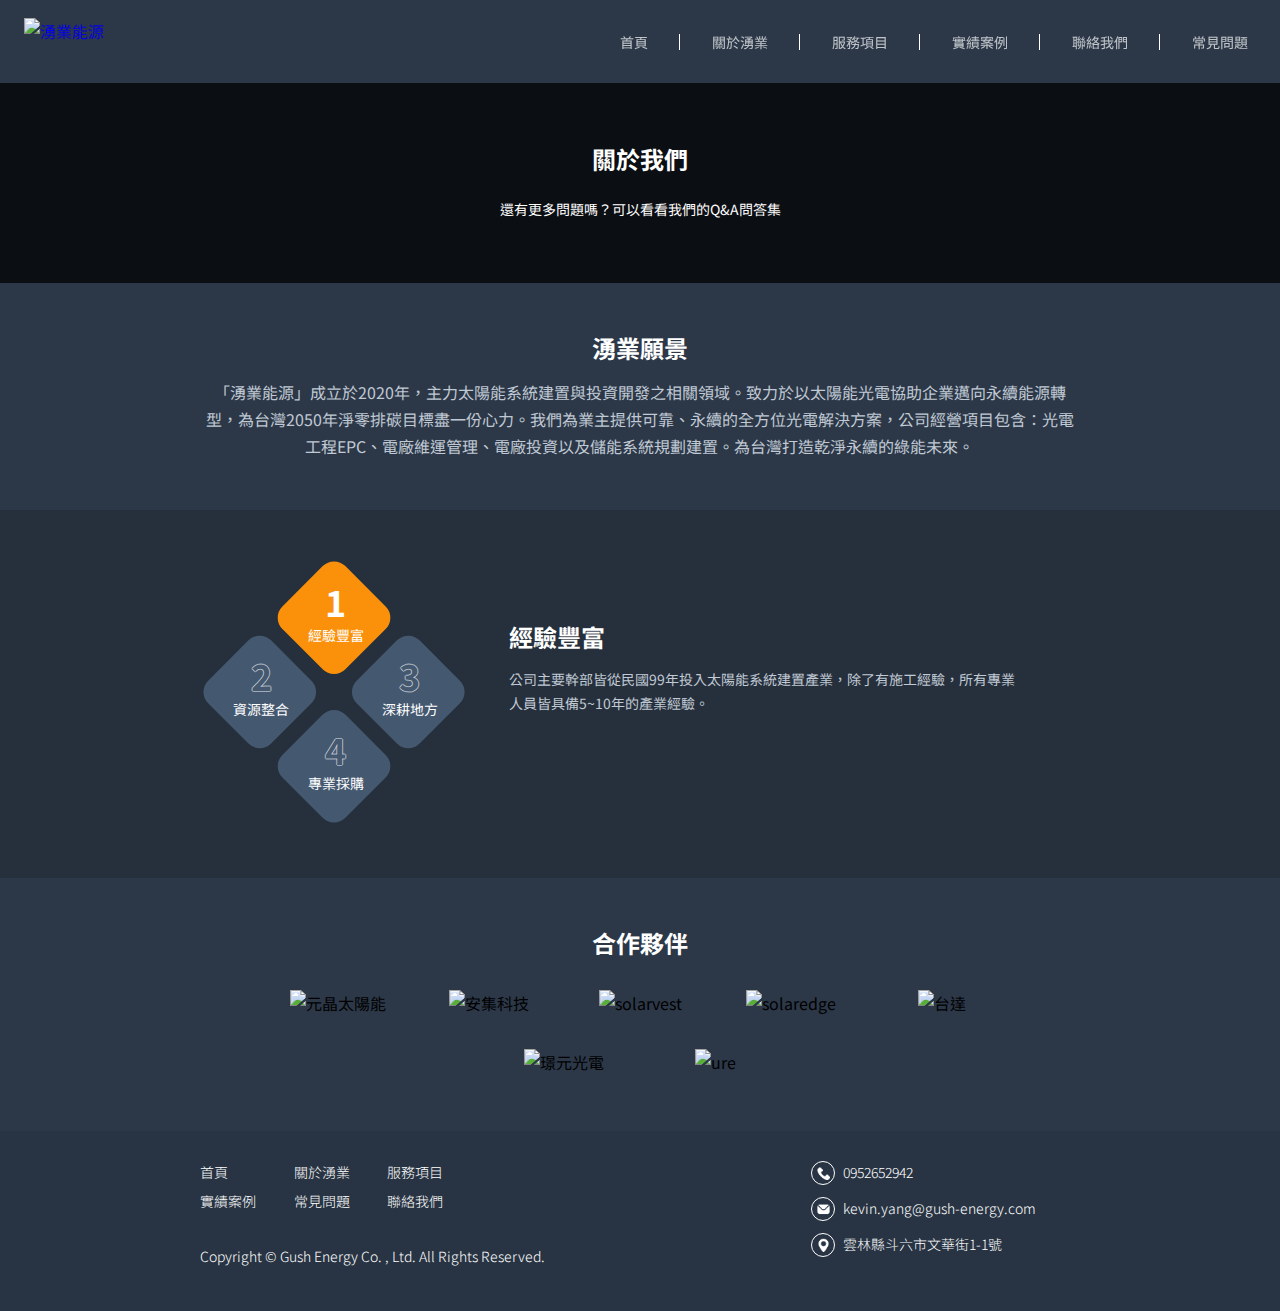
==== commit 18454e21: "Updates" ====
--- a/about/index.html
+++ b/about/index.html
@@ -10,74 +10,75 @@
 <meta property="og:title" content="湧業能源 GUSH ENERGY">
 <meta property="og:description" content="湧業能源成立於2020年，主力太陽能系統建置與投資開發之相關領域。致力於以太陽能光電協助企業邁向永續能源轉型，為台灣2050年淨零排碳目標盡一份心力。我們為業主提供可靠、永續的全方位光電解決方案，公司經營項目包含：光電工程EPC、電廠維運管理、電廠投資以及儲能系統規劃建置。為台灣打造乾淨永續的綠能未來。">
 <meta property="og:image" content="~/assets/img/meta.jpg">
+<meta property="og:url" content="https://www.gush-energy.com">
 <link rel="stylesheet" href="https://fonts.googleapis.com/css2?family=Noto+Sans+TC:wght@100;400;700&display=swap">
-<link rel="preload" as="fetch" crossorigin="anonymous" href="/about/_payload.json">
+<link rel="preload" as="fetch" crossorigin="anonymous" href="/gush-energy/about/_payload.json">
 <style>.fade-enter-active[data-v-1e68e88c],.fade-leave-active[data-v-1e68e88c]{transition:opacity .4s ease-in-out}.fade-enter-from[data-v-1e68e88c],.fade-leave-to[data-v-1e68e88c]{opacity:0}</style>
-<style>a,abbr,acronym,address,applet,article,aside,audio,b,big,blockquote,body,canvas,caption,center,cite,code,dd,del,details,dfn,div,dl,dt,em,embed,fieldset,figcaption,figure,footer,form,h1,h2,h3,h4,h5,h6,header,hgroup,html,i,iframe,img,ins,kbd,label,legend,li,mark,menu,nav,object,ol,output,p,pre,q,ruby,s,samp,section,small,span,strike,strong,sub,summary,sup,table,tbody,td,tfoot,th,thead,time,tr,tt,u,ul,var,video{border:0;font-size:100%;margin:0;outline:0;padding:0;vertical-align:baseline}article,aside,details,figcaption,figure,footer,header,hgroup,menu,nav,section{display:block}ol,ul{list-style:none}@font-face{font-display:fallback;font-family:Gen Jyuu Gothic;font-style:normal;font-weight:100;src:url(/_nuxt/GenJyuuGothic-ExtraLight.8fc9bc1f.woff2) format("woff2"),url(/_nuxt/GenJyuuGothic-ExtraLight.6628eb41.woff) format("woff")}@font-face{font-display:fallback;font-family:Gen Jyuu Gothic;font-style:normal;font-weight:300;src:url(/_nuxt/GenJyuuGothic-Light.ec94a4a6.woff2) format("woff2"),url(/_nuxt/GenJyuuGothic-Light.92b426f3.woff) format("woff")}@font-face{font-display:fallback;font-family:Gen Jyuu Gothic;font-style:normal;font-weight:400;src:url(/_nuxt/GenJyuuGothic-Normal.b845354b.woff2) format("woff2"),url(/_nuxt/GenJyuuGothic-Normal.47e9ec41.woff) format("woff")}@font-face{font-display:fallback;font-family:Gen Jyuu Gothic;font-style:normal;font-weight:500;src:url(/_nuxt/GenJyuuGothic-Medium.4812da3d.woff2) format("woff2"),url(/_nuxt/GenJyuuGothic-Medium.a9d908c6.woff) format("woff")}@font-face{font-display:fallback;font-family:Gen Jyuu Gothic;font-style:normal;font-weight:700;src:url(/_nuxt/GenJyuuGothic-Bold.aff1a10e.woff2) format("woff2"),url(/_nuxt/GenJyuuGothic-Bold.7f5679e3.woff) format("woff")}@font-face{font-display:fallback;font-family:Gen Jyuu Gothic;font-style:normal;font-weight:900;src:url(/_nuxt/GenJyuuGothic-Heavy.e1bffc74.woff2) format("woff2"),url(/_nuxt/GenJyuuGothic-Heavy.512b9928.woff) format("woff")}*,:after,:before{box-sizing:border-box}html{scroll-behavior:smooth}body,html{font-family:Gen Jyuu Gothic,Noto Sans TC,Microsoft JhengHei,Arial,sans-serif;font-size:16px;font-weight:400;line-height:1.7;position:relative}a{text-decoration:none}ol,ul{padding-left:0}ul{list-style:disc}ol{list-style:decimal}li{color:#000}table{border-collapse:collapse;border-spacing:0}img{height:auto;max-width:100%}button{background:none;border:none}.container{margin:0 auto;max-width:980px;width:100%}@media (max-width:1199px){.container{padding:0 20px}}@media (max-width:768px){.container{padding:0 15px}}.page{background-color:#2c3848;min-height:calc(100vh - 180px);padding:83px 0 0}@media (max-width:768px){.page{min-height:auto}}.page__title{font-size:1.5rem;line-height:1.25}.page__text,.page__title{color:#fff;text-align:center}.page__text{font-size:.875rem;margin-top:24px}.page__kv{background-position:50%;background-size:cover;height:0;padding-bottom:15.6%;position:relative;width:100%}@media (max-width:1024px){.page__kv{padding-bottom:20.6%}}@media (max-width:768px){.page__kv{padding-bottom:25.6%}}@media (max-width:575px){.page__kv{padding-bottom:41.6%}}.page__kv:before{background-color:#000;content:"";display:block;height:100%;left:0;opacity:.75;position:absolute;top:0;width:100%;z-index:1}.page__kv__content{left:0;margin:auto;position:absolute;right:0;top:50%;transform:translateY(-50%);z-index:2}@media (max-width:768px){.page__kv__content{padding:0 24px}}.page__kv__title{color:#fff;font-size:1.5rem;line-height:1.25;text-align:center}.page__kv__text{color:#fff;font-size:.875rem;margin-top:24px;text-align:center}@media (max-width:768px){.page__kv__text{margin-top:16px}}@media (max-width:575px){.page__kv__text--mobilesnap{display:block}}.btn{border:2px solid #fff;border-radius:100px;color:#fff;cursor:pointer;display:inline-block;font-size:1.125rem;padding:12px 45px}@media (max-width:575px){.btn{font-size:1rem;width:calc(100% - 48px)}}.btn.formbtn{background-color:#fb910b;border:2px solid #fb910b}@media (max-width:575px){.btn.formbtn{width:100%}}.btn:hover{opacity:.8}.accordion__item{margin-top:24px}.accordion__item:first-child{margin-top:12px}.accordion__header{align-items:center;background-color:#445870;border-radius:8px;cursor:pointer;display:flex;padding:9px 12px}.accordion__header__text{color:#fff;flex:1;font-size:.875rem;font-weight:400;padding-right:15px}.accordion__header__arrow{height:30px;transform:rotate(0deg);transition:transform .4s;width:30px}.accordion__header__arrow.active{transform:rotate(-180deg)}.accordion__body{color:#c0c9d4;font-size:.875rem;margin-top:12px;overflow:hidden}.header{left:0;padding:18px 0 18px 24px;position:fixed;top:0;width:100%;z-index:100}.header:after{background-color:#fff;content:"";height:100%;left:0;position:absolute;top:-100%;transition:all .4s ease-in-out;width:100%;z-index:1}.header.scroll-active:after{top:0}.header.scroll-active .header__logo--origin{opacity:0}.header.scroll-active .header__logo--active{opacity:1}.header.scroll-active .nav__menu__link{color:#445870}@media (max-width:768px){.header.scroll-active .nav__menu__link{color:#fff;opacity:.7;transition:opacity .4s ease-in-out}.header.scroll-active .nav__menu__link:hover{opacity:1}}.header.scroll-active .nav__menu__item:after,.header.scroll-active .nav__toggle__line{background-color:#445870}.header__content{align-items:center;display:flex;justify-content:space-between;position:relative;z-index:2}.header__logo{height:47px;position:relative;width:160px}.header__logo--active,.header__logo--origin{left:0;position:absolute;top:0;transition:opacity .4s ease-in-out}.header__logo--origin{opacity:1}.header__logo--active{opacity:0}.nav__toggle{display:none;position:relative;z-index:50}@media (max-width:768px){.nav__toggle{display:block;padding-right:24px;transform:translateY(-2px)}}.nav__toggle__line{border-radius:100px;display:block;height:3px;margin-top:7px;transition:all .5s;width:30px}.nav__toggle.active .nav__toggle__line,.nav__toggle__line{background-color:#fff}.nav__toggle.active .nav__toggle__line:first-child{transform:translateY(10px) rotate(135deg)}.nav__toggle.active .nav__toggle__line:nth-child(2){opacity:0;transform:translateX(30px)}.nav__toggle.active .nav__toggle__line:nth-child(3){transform:translateY(-10px) rotate(-135deg)}@media (max-width:768px){.nav__menu{background-color:#23293a;height:0;left:0;opacity:0;overflow-x:hidden;overflow-y:auto;position:fixed;top:0;transition:opacity .35s,visibility .35s,height .35s;visibility:hidden;width:100%}.nav__menu.active{height:100%;opacity:1;visibility:visible}.nav__menu.active .nav__menu__item{animation:headerFadeInRight .5s ease forwards;animation-delay:.35s}.nav__menu.active .nav__menu__item:nth-of-type(2){animation-delay:.4s}.nav__menu.active .nav__menu__item:nth-of-type(3){animation-delay:.45s}.nav__menu.active .nav__menu__item:nth-of-type(4){animation-delay:.5s}.nav__menu.active .nav__menu__item:nth-of-type(5){animation-delay:.55s}.nav__menu.active .nav__menu__item:nth-of-type(6){animation-delay:.6s}}.nav__menu__list{display:flex;list-style:none}@media (max-width:768px){.nav__menu__list{flex-direction:column;transform:translateY(70px);width:100%}}.nav__menu__item{padding:0 32px;position:relative}@media (max-width:1024px){.nav__menu__item{padding:0 16px}}@media (max-width:768px){.nav__menu__item{opacity:0;padding:16px 24px;text-align:center}}.nav__menu__item:after{background-color:#fff;content:"";height:16px;position:absolute;right:0;top:50%;transform:translateY(-50%);width:1px}@media (max-width:768px){.nav__menu__item:after{display:none}}.nav__menu__item:last-child:after{display:none}.nav__menu__link{color:#fff;font-size:.875rem;opacity:.7;text-decoration:none;transition:opacity .3s}@media (max-width:768px){.nav__menu__link{display:block;font-size:1.5rem}}.nav__menu__link:hover{opacity:1}@keyframes headerFadeInRight{0%{left:20%;opacity:0}to{left:0;opacity:.7}}.footer{background-color:#283443;color:#fff;font-size:.875rem;font-weight:300}.footer__container{padding:30px 15.59%}@media (max-width:1199px){.footer__container{padding:30px 5%}}@media (max-width:768px){.footer__container{padding:32px 24px 45px}}.footer__main{align-items:flex-start;display:flex;flex-wrap:wrap;justify-content:space-between}.footer__menu{display:flex;flex-wrap:wrap;width:32%}@media (max-width:768px){.footer__menu{width:100%}}.footer__menu__link{color:#fff;margin-bottom:5px;width:33.33333%}.footer__menu__link:hover{font-weight:700}@media (max-width:768px){.footer__menu__link{margin-bottom:15px}}.footer__contact{list-style:none;padding-right:5%}@media (max-width:768px){.footer__contact{margin-top:20px;padding-right:0;width:100%}}.footer__contact__item{display:flex;margin-top:12px}.footer__contact__item:first-child{margin-top:0}.footer__contact__icon{align-items:center;border:1px solid #fff;border-radius:99em;display:flex;height:24px;justify-content:center;margin-right:8px;width:24px}.footer__contact__icon img{margin:auto;width:13px}.footer__contact__text{color:#fff}.footer__copyright{transform:translateY(-12px)}@media (max-width:768px){.footer__copyright{margin-top:40px;text-align:center;transform:translateY(0)}}input,input[type=email],input[type=text],select,textarea{background-color:#445870;border:1px solid hsla(0,0%,100%,.1);border-radius:8px;box-sizing:border-box;color:#fff;font-family:Gen Jyuu Gothic,Noto Sans TC,Microsoft JhengHei,Arial,sans-serif;font-size:.875rem;outline:none;padding:12px 15px;transition:border .4s ease-in-out;width:100%}input::-moz-placeholder,input[type=email]::-moz-placeholder,input[type=text]::-moz-placeholder,select::-moz-placeholder,textarea::-moz-placeholder{color:#c0c9d4;font-size:.75rem}input::placeholder,input[type=email]::placeholder,input[type=text]::placeholder,select::placeholder,textarea::placeholder{color:#c0c9d4;font-size:.75rem}input:focus,input[type=email]:focus,input[type=text]:focus,select:focus,textarea:focus{border:1px solid hsla(0,0%,100%,.8)}.form__item{margin-top:24px}.form__label{color:#fff;display:block;font-size:.875rem;font-weight:700;margin-bottom:12px}.form__btn{margin-top:32px;text-align:center}.fade-about-enter-active,.fade-about-leave-active{transition:opacity .4s ease-in-out}.fade-about-enter-from,.fade-about-leave-to{opacity:0}.scale-kv-enter-from,.scale-kv-leave-to{opacity:.95;transform:scale(1)}.scale-kv-enter-active,.scale-kv-leave-active{transition:all 5s ease-in-out}.scale-kv-enter-to,.scale-kv-leave-from{opacity:1;transform:scale(1.1)}@keyframes kvImageFirst{0%{opacity:.95;transform:scale(1)}to{opacity:1;transform:scale(1.1)}}@keyframes kvTextAni{0%{opacity:.1;transform:scale(.7)}to{opacity:1;transform:scale(1)}}.index__kv{color:#fff;line-height:1.25;position:relative;text-align:center}.index__kv__pic{height:100vh;overflow:hidden;position:relative;width:100%}.index__kv__pic:after{background:#23293a;content:"";display:block;opacity:.5}.index__kv__image,.index__kv__pic:after{height:100%;left:0;position:absolute;top:0;width:100%}.index__kv__image{animation-duration:5s;animation-fill-mode:forwards;animation-name:kvImageFirst;background-position:50%;background-size:cover}.index__kv__container{align-items:center;display:flex;flex-direction:column;height:100%;justify-content:center;left:0;line-height:1.4;position:absolute;top:0;width:100%}@media (max-width:768px){.index__kv__container{line-height:1.25;padding:0 24px}}.index__kv__btn,.index__kv__description,.index__kv__title{animation-duration:2.5s;animation-fill-mode:forwards;animation-name:kvTextAni;animation-timing-function:ease;opacity:0}.index__kv__title{animation-delay:.25s;font-size:3.375rem;letter-spacing:5.4px}@media (max-width:768px){.index__kv__title{font-size:2.6875rem}}@media (max-width:575px){.index__kv__title{font-size:2rem}}.index__kv__description{animation-delay:.25s;font-size:1.5rem;letter-spacing:2.4px;margin-top:15px}@media (max-width:768px){.index__kv__description{font-size:1.375rem;margin-top:12px}}@media (max-width:575px){.index__kv__description{font-size:1.25rem}}.index__kv__btn{animation-delay:.5s;margin-top:40px}@media (max-width:768px){.index__kv__btn{margin-top:25px;width:100%}}.index__about{background-color:#445870;display:flex;width:100%}@media (max-width:768px){.index__about{flex-direction:column-reverse;flex-wrap:wrap}}.index__about__info{width:50%}@media (max-width:768px){.index__about__info{width:100%}}.index__about__container{margin:0 auto;padding:70px 16%}@media (max-width:1199px){.index__about__container{padding:70px 10%}}@media (max-width:768px){.index__about__container{padding:32px 24px 50px;text-align:center}}.index__about__title{color:#fff;font-size:2rem}@media (max-width:575px){.index__about__title{font-size:1.5rem}}.index__about__subtitle{color:#fff;font-size:1.5rem;margin-top:60px;position:relative}@media (max-width:768px){.index__about__subtitle{margin-top:12px}}@media (max-width:575px){.index__about__subtitle{font-size:1.125rem}}.index__about__subtitle span{height:100%;left:0;position:absolute;top:0;width:100%}.index__about__text{color:hsla(0,0%,100%,.5);font-size:1.125rem;line-height:1.4;margin-top:15px}@media (max-width:768px){.index__about__text{margin-top:12px}}@media (max-width:575px){.index__about__text{font-size:.875rem}}.index__about__link{color:#fb910b;display:inline-block;font-size:1.125rem;margin-top:32px;transition:opacity .3s}@media (max-width:768px){.index__about__link{margin-top:20px}}.index__about__link:hover{opacity:.9}.index__about__link:hover .index__about__icon{transform:translateX(2px)}.index__about__icon{transition:transform .3s;width:9px}.index__about__pagination{display:flex;flex-wrap:wrap;list-style:none;margin-top:60px}@media (max-width:768px){.index__about__pagination{justify-content:center;margin-top:40px}}.index__about__pagination__item{border:1px solid #d9d9d9;border-radius:20px;cursor:pointer;height:10px;margin-right:10px;width:10px}.index__about__pagination__item.active{background-color:#fb910b;border:1px solid #fb910b}.index__about__pic{padding-bottom:34%;position:relative;width:50%}@media (max-width:768px){.index__about__pic{padding-bottom:67.5%;width:100%}}.index__about__image{background-position:50%;background-size:cover;height:100%;left:0;position:absolute;top:0;width:100%}.index__service{background:linear-gradient(90deg,#283443,#445870)}.index__service__container{color:#fff;margin:0 auto;max-width:84%;padding:80px 0 180px;text-align:center}@media (max-width:1199px){.index__service__container{max-width:90%}}@media (max-width:768px){.index__service__container{max-width:100%;padding:45px 24px 60px}}.index__service__title{font-size:2rem}@media (max-width:575px){.index__service__title{font-size:1.5rem}}.index__service__text{font-size:1.125rem}.index__case{background-color:#23293a}.index__case__main{display:flex;list-style:none}@media (max-width:768px){.index__case__main{flex-wrap:wrap}}.index__case__item{width:33.33333%}@media (max-width:768px){.index__case__item{width:100%}}.index__case__image{background-position:50%;background-size:cover;height:0;padding-bottom:85%;position:relative;width:100%}.index__case__image:after{background-color:#000;content:"";display:block;height:100%;left:0;opacity:0;position:absolute;top:0;transition:opacity .4s ease-in-out;width:100%;z-index:1}@media (max-width:768px){.index__case__image:after{opacity:.45}}.index__case__image:hover:after{opacity:.65}.index__case__image:hover .index__case__textarea{opacity:1}.index__case__textarea{opacity:0;padding:0 24%;position:absolute;text-align:center;top:50%;transform:translateY(-50%);transition:opacity .4s ease-in-out;width:100%;z-index:2}@media (max-width:1199px){.index__case__textarea{padding:0 15%}}@media (max-width:768px){.index__case__textarea{opacity:1;padding:0 24px}}.index__case__title{color:#fff;font-size:1.125rem}.index__case__text{color:hsla(0,0%,100%,.75);font-size:.875rem}.index__case__btn{padding:15px 0;text-align:center}@media (max-width:575px){.index__case__btn{padding:15px 24px}}.about__vision__container{margin:0 auto;max-width:68.4%;padding:50px 0}@media (max-width:1199px){.about__vision__container{max-width:90%}}@media (max-width:768px){.about__vision__container{max-width:100%;padding:50px 24px}}.about__vision__text{color:#c0c9d4;font-size:1rem;margin-top:16px;text-align:center}@media (max-width:768px){.about__vision__text{font-size:.875rem;text-align:justify}}.about__vision__pic{margin-top:32px}.about__features{background-color:#26303c}.about__features__container{margin:0 auto;max-width:68.4%;padding:50px 0 55px}@media (max-width:1199px){.about__features__container{max-width:90%}}@media (max-width:768px){.about__features__container{max-width:100%;padding:50px 24px 55px}}.about__features__content{align-items:center;display:flex;flex-wrap:wrap;position:relative}@media (max-width:768px){.about__features__content{flex-direction:column}}.about__features__mark{color:#26303c;font-weight:700;line-height:1;opacity:.25;position:absolute;right:0;text-shadow:1px 0 0 #c0c9d4,-1px 0 0 #c0c9d4,0 1px 0 #c0c9d4,0 -1px 0 #c0c9d4;top:50%;transform:translateY(-50%);z-index:1}@media (max-width:768px){.about__features__mark{font-size:40vmax;left:0;margin:auto;right:0;text-align:center}}.about__features__head{height:0;margin-right:5%;padding-bottom:30%;position:relative;width:30%;z-index:2}@media (max-width:1024px){.about__features__head{padding-bottom:38%;width:38%}}@media (max-width:768px){.about__features__head{margin-right:0;padding-bottom:50%;width:50%}}@media (max-width:575px){.about__features__head{padding-bottom:80%;width:80%}}.about__features__headlist{display:flex;flex-wrap:wrap;left:0;list-style:none;margin:auto;position:absolute;right:0;top:50%;transform:translateY(-50%) rotate(45deg);width:80%}.about__features__headitem{background-color:#445870;border-radius:16px;height:0;margin:4%;padding-bottom:42%;position:relative;text-align:center;transition:all .4s;width:42%}.about__features__headitem:first-child{order:0}.about__features__headitem:nth-child(2){order:2}.about__features__headitem:nth-child(3){order:1}.about__features__headitem:nth-child(4){order:3}.about__features__headitem.active,.about__features__headitem:hover{background-color:#fb910b}.about__features__headitem.active .about__features__headnum,.about__features__headitem:hover .about__features__headnum{color:#fff;text-shadow:none}.about__features__headcontent{left:-5%;margin:auto;position:absolute;right:0;top:45%;transform:translateY(-50%) rotate(-45deg)}.about__features__headnum{color:#445870;display:block;font-size:2.25rem;font-weight:700;line-height:1.25;text-shadow:1px 0 0 hsla(0,0%,100%,.5),-1px 0 0 hsla(0,0%,100%,.5),0 1px 0 hsla(0,0%,100%,.5),0 -1px 0 hsla(0,0%,100%,.5)}.about__features__headtitle{color:#fff;display:block;font-size:.875rem}.about__features__body{flex:1;position:relative;z-index:2}.about__features__bodycontent{margin-top:-45px}@media (max-width:768px){.about__features__bodycontent{margin-top:24px}}.about__features__bodytitle{text-align:left}@media (max-width:768px){.about__features__bodytitle{text-align:center}}.about__features__bodytext{color:#c0c9d4;font-size:.875rem;margin-top:16px;width:90%}@media (max-width:768px){.about__features__bodytext{width:100%}}.about__cooperate__container{margin:0 auto;max-width:55.555%;padding:50px 0 55px}@media (max-width:1199px){.about__cooperate__container{max-width:90%}}@media (max-width:768px){.about__cooperate__container{max-width:100%;padding:50px 24px 55px}}.about__cooperate__list{align-items:center;display:flex;flex-wrap:wrap;justify-content:center;list-style:none}@media (max-width:768px){.about__cooperate__list{justify-content:flex-start}}.about__cooperate__item{margin-right:6.25%;margin-top:32px;text-align:center;width:15%}@media (max-width:768px){.about__cooperate__item{margin-right:24px;margin-top:24px;width:calc(50% - 12px)}.about__cooperate__item:nth-child(2n){margin-right:0}}.about__cooperate__item:nth-child(5n){margin-right:0}@media (max-width:768px){.about__cooperate__item:nth-child(5n){margin-right:24px}}.about__cooperate__item:last-child{margin-right:0}.contact__container{margin:0 auto;max-width:66.66666%;padding:32px 0 55px}@media (max-width:1199px){.contact__container{max-width:90%}}@media (max-width:768px){.contact__container{max-width:100%;padding:32px 24px 55px}}.contact__form__content{align-items:center;display:flex;flex-wrap:wrap;width:100%}@media (max-width:768px){.contact__form__content{align-items:stretch;flex-direction:column}}.contact__form__col{flex:1}.contact__form__col:first-child{margin-right:2.2%}@media (max-width:768px){.contact__form__col:first-child{margin-right:0}}@keyframes tab-transition{0%{opacity:0}to{opacity:1}}.qa__container{margin:0 auto;max-width:47.5%;padding:50px 0 70px}@media (max-width:1199px){.qa__container{max-width:90%}}@media (max-width:768px){.qa__container{max-width:100%;padding:50px 24px 70px}}.qa__content{overflow:hidden}.qa__content__head{-webkit-overflow-scrolling:touch;overflow-x:auto}.qa__content__headlist{list-style:none;margin-bottom:12px;text-align:center;white-space:nowrap}.qa__content__headitem{color:#c0c9d4;display:inline-block;font-size:.875rem;margin:0 15px;transition:color .4s ease-in-out;vertical-align:top}.qa__content__headitem:after{background-color:#fb910b;content:"";display:block;height:1px;margin-top:6px;opacity:0;transition:opacity .4s ease-in-out;width:100%}.qa__content__headitem.active{color:#fb910b}.qa__content__headitem.active:after{opacity:1}.service__list{display:flex;justify-content:space-between;list-style:none;margin-top:35px}@media (max-width:1024px){.service__list{flex-wrap:wrap;justify-content:center;margin-top:0}}@media (max-width:768px){.service__list{justify-content:flex-start;margin-top:0}}.service__item{background-color:#c0c9d4;border-radius:8px;box-shadow:0 4px 24px 0 hsla(0,0%,100%,.15);margin-right:2.7%;padding:18px 15px 22px;position:relative;transition:all .4s ease-in-out;width:17.84%}@media (max-width:1024px){.service__item{margin-right:2%;margin-top:35px;width:32%}}@media (max-width:768px){.service__item{align-items:center;display:flex;margin-right:0;margin-top:24px;padding:12px 16px;width:calc(50% - 12px)}}@media (max-width:575px){.service__item{margin-top:16px}}.service__item:last-child{margin-right:0}@media (max-width:1024px){.service__item:nth-child(3){margin-right:0}}@media (max-width:768px){.service__item:nth-child(odd){margin-right:24px}}.service__item.active,.service__item:hover{background-color:#fff;box-shadow:0 24px 36px 0 rgba(0,0,0,.5)}.service__itempic{align-items:center;background-color:#fff;border:2px solid #fb910b;border-radius:100%;box-shadow:0 5px 25px 0 rgba(0,0,0,.25);display:flex;height:91px;justify-content:center;margin:0 auto;position:relative;width:91px}@media (max-width:575px){.service__itempic{border:1px solid #fb910b;height:48px;width:48px}}.service__itempic img{width:55px}@media (max-width:575px){.service__itempic img{width:30px}}.service__itemtextarea{margin-top:20px}@media (max-width:768px){.service__itemtextarea{flex:1;margin-top:3px;padding-left:12px;text-align:left;width:auto}}.service__itemtitle{font-size:1.25rem;margin-top:-5px}@media (max-width:1500px){.service__itemtitle{font-size:1.125rem}}@media (max-width:575px){.service__itemtitle{font-size:.875rem;line-height:1.2}}.service__itemlink{height:100%;left:0;position:absolute;top:0;width:100%}.service__info{position:relative;z-index:5}.service__info__container{color:#fff;margin:0 auto;max-width:84%;padding:10px 0 45px;text-align:center}@media (max-width:1199px){.service__info__container{max-width:90%}}@media (max-width:768px){.service__info__container{max-width:100%;padding:15px 24px 40px}}.service__epc{background-image:url(/_nuxt/service_epc_bg.dba15a25.jpg);background-position:50%;background-size:cover;height:0;padding-bottom:26.1%;position:relative;width:100%}@media (max-width:1199px){.service__epc{height:auto;padding-bottom:0}}@media (max-width:768px){.service__epc{background-image:url(/_nuxt/service_epc_bg_m.cff23df0.jpg)}}.service__epc:after{background-color:rgba(0,0,0,.75);content:"";height:100%;left:0;position:absolute;top:0;width:100%;z-index:1}.service__epc--top{height:97px;left:0;position:absolute;right:0;top:-97px;width:100%}.service__epc__container{margin:0 auto;max-width:65.55%;padding:90px 0 125px;position:relative;z-index:2}@media (max-width:1199px){.service__epc__container{max-width:90%;padding:125px 0}}@media (max-width:768px){.service__epc__container{max-width:100%;padding:70px 24px 130px}}.service__epc__info{width:50%}@media (max-width:768px){.service__epc__info{width:100%}}.service__epc__title{font-size:2rem;text-align:left}@media (max-width:768px){.service__epc__title{font-size:1.5rem;text-align:center}}.service__epc__text{color:hsla(0,0%,100%,.75);font-size:.875rem;margin-top:30px}.service__apply__container{margin:0 auto;max-width:1365px;padding:50px 0 130px}@media (max-width:1500px){.service__apply__container{max-width:1024px}}@media (max-width:1199px){.service__apply__container{max-width:90%}}@media (max-width:768px){.service__apply__container{max-width:100%;padding:45px 0 75px}}.service__apply__title{font-size:2rem}@media (max-width:768px){.service__apply__title{font-size:1.5rem}}.service__apply__content{position:relative}.service__apply__list{display:flex;flex-wrap:wrap;justify-content:center;list-style:none;position:relative;z-index:2}@media (max-width:768px){.service__apply__list{padding-top:30px}}.service__apply__item{margin:0 42px;padding:50px 0 0;width:160px}@media (max-width:1500px){.service__apply__item{margin:0 32px;width:120px}}@media (max-width:1024px){.service__apply__item{margin:0 3%;width:14%}}@media (max-width:768px){.service__apply__item{padding:28px 0 0}}@media (max-width:575px){.service__apply__item{margin:20px;padding:0;width:20%}}@media (max-width:420px){.service__apply__item{width:80px}}@media (max-width:420px) and (max-width:370px){.service__apply__item{width:20%}}.service__apply__item:nth-child(3) .service__apply__icon--hover,.service__apply__item:nth-child(3) .service__apply__icon--origin{transform:translateY(-50%) translateX(6px)}@media (max-width:768px){.service__apply__item:nth-child(3) .service__apply__icon--hover,.service__apply__item:nth-child(3) .service__apply__icon--origin{transform:translateY(-50%) translateX(3px)}}.service__apply__item:nth-child(5) .service__apply__icon--hover,.service__apply__item:nth-child(5) .service__apply__icon--origin{transform:translateY(-50%) translateX(4px)}@media (max-width:768px){.service__apply__item:nth-child(5) .service__apply__icon--hover,.service__apply__item:nth-child(5) .service__apply__icon--origin{transform:translateY(-50%) translateX(2px)}}.service__apply__item:nth-child(8) .service__apply__icon--hover,.service__apply__item:nth-child(8) .service__apply__icon--origin{transform:translateY(-50%) translateX(5px)}@media (max-width:768px){.service__apply__item:nth-child(8) .service__apply__icon--hover,.service__apply__item:nth-child(8) .service__apply__icon--origin{transform:translateY(-50%) translateX(3px)}}.service__apply__body{background-color:#fff;border-radius:100%;height:0;padding-bottom:100%;position:relative;transition:all .4s ease-in-out;width:100%}.service__apply__body:hover{background-color:#fb910b;box-shadow:0 25px 25px 0 rgba(0,0,0,.5)}.service__apply__body:hover .service__apply__num{background-color:#fff;color:#fb910b}.service__apply__body:hover .service__apply__icon--origin{opacity:0}.service__apply__body:hover .service__apply__icon--hover{opacity:1}.service__apply__icon{height:100%;left:0;position:absolute;top:0;width:100%}.service__apply__icon--hover,.service__apply__icon--origin{left:0;margin:auto;max-width:44%;position:absolute;right:0;top:50%;transform:translateY(-50%);transition:opacity .4s ease-in-out}.service__apply__icon--hover{opacity:0}.service__apply__num{align-items:center;background-color:#fb910b;border-radius:99em;color:#fb910b;display:flex;font-size:1.5rem;font-weight:900;height:60px;justify-content:center;left:-4px;position:absolute;text-shadow:1px 0 #fff,1px 1px #fff,1px -1px #fff,0 1px #fff,0 -1px #fff,-1px 0 #fff,-1px 1px #fff,-1px -1px #fff,0 -1.5px #fff;top:-12px;transition:all .4s ease-in-out;width:60px}@media (max-width:1500px){.service__apply__num{height:47px;width:47px}}@media (max-width:1024px){.service__apply__num{height:42px;width:42px}}@media (max-width:768px){.service__apply__num{font-size:1.25rem;height:36px;width:36px}}@media (max-width:575px){.service__apply__num{left:-8px;top:-8px}}.service__apply__head{color:#fff;font-size:1.25rem;font-weight:700;margin-top:16px;position:relative;text-align:center}@media (max-width:768px){.service__apply__head{font-size:.875rem;margin-top:8px}}.service__apply__extend{background-color:#1f2c3a;border-radius:100%;height:96px;position:absolute;right:-42px;top:-32px;width:96px}@media (max-width:1500px){.service__apply__extend{height:80px;right:-40px;top:-36px;width:80px}}@media (max-width:1024px){.service__apply__extend{height:65px;right:-30px;top:-30px;width:65px}}@media (max-width:768px){.service__apply__extend{height:52px;right:-20px;top:-24px;width:52px}}.service__apply__extendcontent{align-items:center;display:flex;flex-direction:column;height:100%;justify-content:center;left:0;margin:auto;position:absolute;right:0;text-align:center;top:50%;transform:translateY(-50%);width:100%}.service__apply__extendicon{width:34%}@media (max-width:1500px){.service__apply__extendicon{width:28px}}@media (max-width:1024px){.service__apply__extendicon{transform:translateY(6px);width:20px}}.service__apply__extendhead{color:#fff;font-size:.875rem;font-weight:700;position:relative}@media (max-width:1500px){.service__apply__extendhead{margin-top:-5px}}@media (max-width:768px){.service__apply__extendhead{font-size:.75rem;margin-top:-2px}}.service__work{background-color:#212b39}.service__work__container{margin:0 auto;max-width:65.55%;padding:60px 0 105px}@media (max-width:1199px){.service__work__container{max-width:90%}}@media (max-width:768px){.service__work__container{max-width:100%;padding:48px 0}}.service__work__title{font-size:2rem}@media (max-width:768px){.service__work__title{font-size:1.5rem}}.service__work__content{display:flex;flex-wrap:wrap}@media (max-width:768px){.service__work__content{flex-direction:column}}.service__work__contentinfo{flex:1;margin-right:8.8%}@media (max-width:1024px){.service__work__contentinfo{margin-right:5%}}@media (max-width:768px){.service__work__contentinfo{margin-right:0;padding:0 24px}}.service__work__contentpic{flex:1}@media (max-width:768px){.service__work__contentpic{margin-top:24px}}.service__work__contentpic img{height:230px;-o-object-fit:cover;object-fit:cover;width:100%}@media (max-width:768px){.service__work__contentpic img{height:330px}}@media (max-width:575px){.service__work__contentpic img{height:270px}}@media (max-width:420px){.service__work__contentpic img{height:200px}}.service__work__title{text-align:left}@media (max-width:768px){.service__work__title{text-align:center}}.service__work__text{color:hsla(0,0%,100%,.75);margin-top:35px}@media (max-width:768px){.service__work__text{margin-top:24px}}.service__work__video{width:100%}.service__work__videoframe{margin-top:95px}@media (max-width:768px){.service__work__videoframe{margin-top:24px}}</style>
-<link rel="modulepreload" as="script" crossorigin href="/_nuxt/entry.29184103.js">
-<link rel="modulepreload" as="script" crossorigin href="/_nuxt/default.dc27c9b8.js">
-<link rel="modulepreload" as="script" crossorigin href="/_nuxt/nuxt-link.84a22954.js">
-<link rel="modulepreload" as="script" crossorigin href="/_nuxt/logo_active.d251c164.js">
-<link rel="modulepreload" as="script" crossorigin href="/_nuxt/about.9915845d.js">
-<link rel="modulepreload" as="script" crossorigin href="/_nuxt/PageKv.98fd06e1.js">
-<link rel="modulepreload" as="script" crossorigin href="/_nuxt/useAssetHandle.2fda6e2f.js">
-<link rel="prefetch" as="script" crossorigin href="/_nuxt/error-404.83ea96de.js">
-<link rel="prefetch" as="script" crossorigin href="/_nuxt/vue.f36acd1f.3e4eb3ff.js">
-<link rel="prefetch" as="script" crossorigin href="/_nuxt/error-500.04f1cc08.js">
-<link rel="prefetch" as="image" type="image/png" href="/_nuxt/logo.98cdfd9f.png">
-<link rel="prefetch" as="image" type="image/png" href="/_nuxt/logo_active.0dfb5951.png">
-<link rel="prefetch" as="image" type="image/jpeg" href="/_nuxt/about_vision_pic.507ce6a3.jpg">
-<link rel="prefetch" as="image" type="image/jpeg" href="/_nuxt/contact_kv.323d8903.jpg">
-<link rel="prefetch" as="image" type="image/png" href="/_nuxt/cooperate_logo.d2d2f918.png">
-<link rel="prefetch" as="image" type="image/svg+xml" href="/_nuxt/cooperate_logo.5b9837d4.svg">
-<link rel="prefetch" as="image" type="image/png" href="/_nuxt/cooperate_logo2.8ebd2be1.png">
-<link rel="prefetch" as="image" type="image/png" href="/_nuxt/cooperate_logo_1.7053637e.png">
-<link rel="prefetch" as="image" type="image/png" href="/_nuxt/cooperate_logo_2.bf55b1ed.png">
-<link rel="prefetch" as="image" type="image/png" href="/_nuxt/cooperate_logo_3.1aa074e5.png">
-<link rel="prefetch" as="image" type="image/png" href="/_nuxt/cooperate_logo_4.9ddd50dc.png">
-<link rel="prefetch" as="image" type="image/png" href="/_nuxt/cooperate_logo_5.26e50310.png">
-<link rel="prefetch" as="image" type="image/png" href="/_nuxt/cooperate_logo_6.2850e548.png">
-<link rel="prefetch" as="image" type="image/png" href="/_nuxt/cooperate_logo_7.a15301a2.png">
-<link rel="prefetch" as="image" type="image/jpeg" href="/_nuxt/index_case_pic1.28b21326.jpg">
-<link rel="prefetch" as="image" type="image/jpeg" href="/_nuxt/index_case_pic2.99f71b45.jpg">
-<link rel="prefetch" as="image" type="image/jpeg" href="/_nuxt/index_case_pic3.73fe9e50.jpg">
-<link rel="prefetch" as="image" type="image/jpeg" href="/_nuxt/index_news_pic1.ee12612e.jpg">
-<link rel="prefetch" as="image" type="image/png" href="/_nuxt/index_service_icon1.059cc2b2.png">
-<link rel="prefetch" as="image" type="image/png" href="/_nuxt/index_service_icon2.d4a94ef9.png">
-<link rel="prefetch" as="image" type="image/png" href="/_nuxt/index_service_icon3.21306bea.png">
-<link rel="prefetch" as="image" type="image/png" href="/_nuxt/index_service_icon4.f3e57370.png">
-<link rel="prefetch" as="image" type="image/png" href="/_nuxt/index_service_icon5.ae386f9c.png">
-<link rel="prefetch" as="image" type="image/jpeg" href="/_nuxt/kv-temp.e0e4eb9c.jpg">
-<link rel="prefetch" as="image" type="image/jpeg" href="/_nuxt/kv.97fd7e32.jpg">
-<link rel="prefetch" as="image" type="image/jpeg" href="/_nuxt/kv_temp1.aa4dfd45.jpg">
-<link rel="prefetch" as="image" type="image/jpeg" href="/_nuxt/kv_temp2.f9b9af43.jpg">
-<link rel="prefetch" as="image" type="image/png" href="/_nuxt/meta.193418bc.png">
-<link rel="prefetch" as="image" type="image/jpeg" href="/_nuxt/pic1.a4455641.jpg">
-<link rel="prefetch" as="image" type="image/jpeg" href="/_nuxt/qa_kv.0a7c1560.jpg">
-<link rel="prefetch" as="image" type="image/png" href="/_nuxt/service_apply_icon1.a0833ddd.png">
-<link rel="prefetch" as="image" type="image/png" href="/_nuxt/service_apply_icon1_hover.73c5e421.png">
-<link rel="prefetch" as="image" type="image/png" href="/_nuxt/service_apply_icon2.3628d5e1.png">
-<link rel="prefetch" as="image" type="image/png" href="/_nuxt/service_apply_icon2_hover.ee436754.png">
-<link rel="prefetch" as="image" type="image/png" href="/_nuxt/service_apply_icon3.d36ab86d.png">
-<link rel="prefetch" as="image" type="image/png" href="/_nuxt/service_apply_icon3_hover.9ac3a843.png">
-<link rel="prefetch" as="image" type="image/png" href="/_nuxt/service_apply_icon4.37137a9c.png">
-<link rel="prefetch" as="image" type="image/png" href="/_nuxt/service_apply_icon4_hover.680450a0.png">
-<link rel="prefetch" as="image" type="image/png" href="/_nuxt/service_apply_icon5.ac8df7c4.png">
-<link rel="prefetch" as="image" type="image/png" href="/_nuxt/service_apply_icon5_hover.3eae4050.png">
-<link rel="prefetch" as="image" type="image/png" href="/_nuxt/service_apply_icon6.42eff0d9.png">
-<link rel="prefetch" as="image" type="image/png" href="/_nuxt/service_apply_icon6_hover.5744f12c.png">
-<link rel="prefetch" as="image" type="image/png" href="/_nuxt/service_apply_icon7.4bd2c612.png">
-<link rel="prefetch" as="image" type="image/png" href="/_nuxt/service_apply_icon7_hover.b04b4639.png">
-<link rel="prefetch" as="image" type="image/png" href="/_nuxt/service_apply_icon8.43b95e7c.png">
-<link rel="prefetch" as="image" type="image/png" href="/_nuxt/service_apply_icon8_hover.affb1987.png">
-<link rel="prefetch" as="image" type="image/png" href="/_nuxt/service_apply_icon9.93c2a0b2.png">
-<link rel="prefetch" as="image" type="image/png" href="/_nuxt/service_apply_icon9_hover.a45f4818.png">
-<link rel="prefetch" as="image" type="image/jpeg" href="/_nuxt/service_epc_bg.dba15a25.jpg">
-<link rel="prefetch" as="image" type="image/jpeg" href="/_nuxt/service_epc_bg_m.cff23df0.jpg">
-<link rel="prefetch" as="image" type="image/jpeg" href="/_nuxt/service_pic.3581ca56.jpg">
-<link rel="prefetch" as="image" type="image/jpeg" href="/_nuxt/service_work_pic.74c25180.jpg">
-<script type="module" src="/_nuxt/entry.29184103.js" crossorigin></script>
+<style>a,abbr,acronym,address,applet,article,aside,audio,b,big,blockquote,body,canvas,caption,center,cite,code,dd,del,details,dfn,div,dl,dt,em,embed,fieldset,figcaption,figure,footer,form,h1,h2,h3,h4,h5,h6,header,hgroup,html,i,iframe,img,ins,kbd,label,legend,li,mark,menu,nav,object,ol,output,p,pre,q,ruby,s,samp,section,small,span,strike,strong,sub,summary,sup,table,tbody,td,tfoot,th,thead,time,tr,tt,u,ul,var,video{border:0;font-size:100%;margin:0;outline:0;padding:0;vertical-align:baseline}article,aside,details,figcaption,figure,footer,header,hgroup,menu,nav,section{display:block}ol,ul{list-style:none}@font-face{font-display:fallback;font-family:Gen Jyuu Gothic;font-style:normal;font-weight:100;src:url(/gush-energy/_nuxt/GenJyuuGothic-ExtraLight.8fc9bc1f.woff2) format("woff2"),url(/gush-energy/_nuxt/GenJyuuGothic-ExtraLight.6628eb41.woff) format("woff")}@font-face{font-display:fallback;font-family:Gen Jyuu Gothic;font-style:normal;font-weight:300;src:url(/gush-energy/_nuxt/GenJyuuGothic-Light.ec94a4a6.woff2) format("woff2"),url(/gush-energy/_nuxt/GenJyuuGothic-Light.92b426f3.woff) format("woff")}@font-face{font-display:fallback;font-family:Gen Jyuu Gothic;font-style:normal;font-weight:400;src:url(/gush-energy/_nuxt/GenJyuuGothic-Normal.b845354b.woff2) format("woff2"),url(/gush-energy/_nuxt/GenJyuuGothic-Normal.47e9ec41.woff) format("woff")}@font-face{font-display:fallback;font-family:Gen Jyuu Gothic;font-style:normal;font-weight:500;src:url(/gush-energy/_nuxt/GenJyuuGothic-Medium.4812da3d.woff2) format("woff2"),url(/gush-energy/_nuxt/GenJyuuGothic-Medium.a9d908c6.woff) format("woff")}@font-face{font-display:fallback;font-family:Gen Jyuu Gothic;font-style:normal;font-weight:700;src:url(/gush-energy/_nuxt/GenJyuuGothic-Bold.aff1a10e.woff2) format("woff2"),url(/gush-energy/_nuxt/GenJyuuGothic-Bold.7f5679e3.woff) format("woff")}@font-face{font-display:fallback;font-family:Gen Jyuu Gothic;font-style:normal;font-weight:900;src:url(/gush-energy/_nuxt/GenJyuuGothic-Heavy.e1bffc74.woff2) format("woff2"),url(/gush-energy/_nuxt/GenJyuuGothic-Heavy.512b9928.woff) format("woff")}*,:after,:before{box-sizing:border-box}html{scroll-behavior:smooth}body,html{font-family:Gen Jyuu Gothic,Noto Sans TC,Microsoft JhengHei,Arial,sans-serif;font-size:16px;font-weight:400;line-height:1.7;position:relative}a{text-decoration:none}ol,ul{padding-left:0}ul{list-style:disc}ol{list-style:decimal}li{color:#000}table{border-collapse:collapse;border-spacing:0}img{height:auto;max-width:100%}button{background:none;border:none}.container{margin:0 auto;max-width:980px;width:100%}@media (max-width:1199px){.container{padding:0 20px}}@media (max-width:768px){.container{padding:0 15px}}.page{background-color:#2c3848;min-height:calc(100vh - 180px);padding:83px 0 0}@media (max-width:768px){.page{min-height:auto}}.page__title{font-size:1.5rem;line-height:1.25}.page__text,.page__title{color:#fff;text-align:center}.page__text{font-size:.875rem;margin-top:24px}.page__kv{background-position:50%;background-size:cover;height:0;padding-bottom:15.6%;position:relative;width:100%}@media (max-width:1024px){.page__kv{padding-bottom:20.6%}}@media (max-width:768px){.page__kv{padding-bottom:25.6%}}@media (max-width:575px){.page__kv{padding-bottom:41.6%}}.page__kv:before{background-color:#000;content:"";display:block;height:100%;left:0;opacity:.75;position:absolute;top:0;width:100%;z-index:1}.page__kv__content{left:0;margin:auto;position:absolute;right:0;top:50%;transform:translateY(-50%);z-index:2}@media (max-width:768px){.page__kv__content{padding:0 24px}}.page__kv__title{color:#fff;font-size:1.5rem;line-height:1.25;text-align:center}.page__kv__text{color:#fff;font-size:.875rem;margin-top:24px;text-align:center}@media (max-width:768px){.page__kv__text{margin-top:16px}}@media (max-width:575px){.page__kv__text--mobilesnap{display:block}}.btn{border:2px solid #fff;border-radius:100px;color:#fff;cursor:pointer;display:inline-block;font-size:1.125rem;padding:12px 45px}@media (max-width:575px){.btn{font-size:1rem;width:calc(100% - 48px)}}.btn.formbtn{background-color:#fb910b;border:2px solid #fb910b}@media (max-width:575px){.btn.formbtn{width:100%}}.btn:hover{opacity:.8}.accordion__item{margin-top:24px}.accordion__item:first-child{margin-top:12px}.accordion__header{align-items:center;background-color:#445870;border-radius:8px;cursor:pointer;display:flex;padding:9px 12px}.accordion__header__text{color:#fff;flex:1;font-size:.875rem;font-weight:400;padding-right:15px}.accordion__header__arrow{height:30px;transform:rotate(0deg);transition:transform .4s;width:30px}.accordion__header__arrow.active{transform:rotate(-180deg)}.accordion__body{color:#c0c9d4;font-size:.875rem;margin-top:12px;overflow:hidden}.header{left:0;padding:18px 0 18px 24px;position:fixed;top:0;width:100%;z-index:100}.header:after{background-color:#fff;content:"";height:100%;left:0;position:absolute;top:-100%;transition:all .4s ease-in-out;width:100%;z-index:1}.header.scroll-active:after{top:0}.header.scroll-active .header__logo--origin{opacity:0}.header.scroll-active .header__logo--active{opacity:1}.header.scroll-active .nav__menu__link{color:#445870}@media (max-width:768px){.header.scroll-active .nav__menu__link{color:#fff;opacity:.7;transition:opacity .4s ease-in-out}.header.scroll-active .nav__menu__link:hover{opacity:1}}.header.scroll-active .nav__menu__item:after,.header.scroll-active .nav__toggle__line{background-color:#445870}.header__content{align-items:center;display:flex;justify-content:space-between;position:relative;z-index:2}.header__logo{height:47px;position:relative;width:160px}.header__logo--active,.header__logo--origin{left:0;position:absolute;top:0;transition:opacity .4s ease-in-out}.header__logo--origin{opacity:1}.header__logo--active{opacity:0}.nav__toggle{display:none;position:relative;z-index:50}@media (max-width:768px){.nav__toggle{display:block;padding-right:24px;transform:translateY(-2px)}}.nav__toggle__line{border-radius:100px;display:block;height:3px;margin-top:7px;transition:all .5s;width:30px}.nav__toggle.active .nav__toggle__line,.nav__toggle__line{background-color:#fff}.nav__toggle.active .nav__toggle__line:first-child{transform:translateY(10px) rotate(135deg)}.nav__toggle.active .nav__toggle__line:nth-child(2){opacity:0;transform:translateX(30px)}.nav__toggle.active .nav__toggle__line:nth-child(3){transform:translateY(-10px) rotate(-135deg)}@media (max-width:768px){.nav__menu{background-color:#23293a;height:0;left:0;opacity:0;overflow-x:hidden;overflow-y:auto;position:fixed;top:0;transition:opacity .35s,visibility .35s,height .35s;visibility:hidden;width:100%}.nav__menu.active{height:100%;opacity:1;visibility:visible}.nav__menu.active .nav__menu__item{animation:headerFadeInRight .5s ease forwards;animation-delay:.35s}.nav__menu.active .nav__menu__item:nth-of-type(2){animation-delay:.4s}.nav__menu.active .nav__menu__item:nth-of-type(3){animation-delay:.45s}.nav__menu.active .nav__menu__item:nth-of-type(4){animation-delay:.5s}.nav__menu.active .nav__menu__item:nth-of-type(5){animation-delay:.55s}.nav__menu.active .nav__menu__item:nth-of-type(6){animation-delay:.6s}}.nav__menu__list{display:flex;list-style:none}@media (max-width:768px){.nav__menu__list{flex-direction:column;transform:translateY(70px);width:100%}}.nav__menu__item{padding:0 32px;position:relative}@media (max-width:1024px){.nav__menu__item{padding:0 16px}}@media (max-width:768px){.nav__menu__item{opacity:0;padding:16px 24px;text-align:center}}.nav__menu__item:after{background-color:#fff;content:"";height:16px;position:absolute;right:0;top:50%;transform:translateY(-50%);width:1px}@media (max-width:768px){.nav__menu__item:after{display:none}}.nav__menu__item:last-child:after{display:none}.nav__menu__link{color:#fff;font-size:.875rem;opacity:.7;text-decoration:none;transition:opacity .3s}@media (max-width:768px){.nav__menu__link{display:block;font-size:1.5rem}}.nav__menu__link:hover{opacity:1}@keyframes headerFadeInRight{0%{left:20%;opacity:0}to{left:0;opacity:.7}}.footer{background-color:#283443;color:#fff;font-size:.875rem;font-weight:300}.footer__container{padding:30px 15.59%}@media (max-width:1199px){.footer__container{padding:30px 5%}}@media (max-width:768px){.footer__container{padding:32px 24px 45px}}.footer__main{align-items:flex-start;display:flex;flex-wrap:wrap;justify-content:space-between}.footer__menu{display:flex;flex-wrap:wrap;width:32%}@media (max-width:768px){.footer__menu{width:100%}}.footer__menu__link{color:#fff;margin-bottom:5px;width:33.33333%}.footer__menu__link:hover{font-weight:700}@media (max-width:768px){.footer__menu__link{margin-bottom:15px}}.footer__contact{list-style:none;padding-right:5%}@media (max-width:768px){.footer__contact{margin-top:20px;padding-right:0;width:100%}}.footer__contact__item{display:flex;margin-top:12px}.footer__contact__item:first-child{margin-top:0}.footer__contact__icon{align-items:center;border:1px solid #fff;border-radius:99em;display:flex;height:24px;justify-content:center;margin-right:8px;width:24px}.footer__contact__icon img{margin:auto;width:13px}.footer__contact__text{color:#fff}.footer__copyright{transform:translateY(-12px)}@media (max-width:768px){.footer__copyright{margin-top:40px;text-align:center;transform:translateY(0)}}input,input[type=email],input[type=text],select,textarea{background-color:#445870;border:1px solid hsla(0,0%,100%,.1);border-radius:8px;box-sizing:border-box;color:#fff;font-family:Gen Jyuu Gothic,Noto Sans TC,Microsoft JhengHei,Arial,sans-serif;font-size:.875rem;outline:none;padding:12px 15px;transition:border .4s ease-in-out;width:100%}input::-moz-placeholder,input[type=email]::-moz-placeholder,input[type=text]::-moz-placeholder,select::-moz-placeholder,textarea::-moz-placeholder{color:#c0c9d4;font-size:.75rem}input::placeholder,input[type=email]::placeholder,input[type=text]::placeholder,select::placeholder,textarea::placeholder{color:#c0c9d4;font-size:.75rem}input:focus,input[type=email]:focus,input[type=text]:focus,select:focus,textarea:focus{border:1px solid hsla(0,0%,100%,.8)}.form__item{margin-top:24px}.form__label{color:#fff;display:block;font-size:.875rem;font-weight:700;margin-bottom:12px}.form__btn{margin-top:32px;text-align:center}.fade-about-enter-active,.fade-about-leave-active{transition:opacity .4s ease-in-out}.fade-about-enter-from,.fade-about-leave-to{opacity:0}.scale-kv-enter-from,.scale-kv-leave-to{opacity:.95;transform:scale(1)}.scale-kv-enter-active,.scale-kv-leave-active{transition:all 5s ease-in-out}.scale-kv-enter-to,.scale-kv-leave-from{opacity:1;transform:scale(1.1)}@keyframes kvImageFirst{0%{opacity:.95;transform:scale(1)}to{opacity:1;transform:scale(1.1)}}@keyframes kvTextAni{0%{opacity:.1;transform:scale(.7)}to{opacity:1;transform:scale(1)}}.index__kv{color:#fff;line-height:1.25;position:relative;text-align:center}.index__kv__pic{height:100vh;overflow:hidden;position:relative;width:100%}.index__kv__pic:after{background:#23293a;content:"";display:block;opacity:.5}.index__kv__image,.index__kv__pic:after{height:100%;left:0;position:absolute;top:0;width:100%}.index__kv__image{animation-duration:5s;animation-fill-mode:forwards;animation-name:kvImageFirst;background-position:50%;background-size:cover}.index__kv__container{align-items:center;display:flex;flex-direction:column;height:100%;justify-content:center;left:0;line-height:1.4;position:absolute;top:0;width:100%}@media (max-width:768px){.index__kv__container{line-height:1.25;padding:0 24px}}.index__kv__btn,.index__kv__description,.index__kv__title{animation-duration:2.5s;animation-fill-mode:forwards;animation-name:kvTextAni;animation-timing-function:ease;opacity:0}.index__kv__title{animation-delay:.25s;font-size:3.375rem;letter-spacing:5.4px}@media (max-width:768px){.index__kv__title{font-size:2.6875rem}}@media (max-width:575px){.index__kv__title{font-size:2rem}}.index__kv__description{animation-delay:.25s;font-size:1.5rem;letter-spacing:2.4px;margin-top:15px}@media (max-width:768px){.index__kv__description{font-size:1.375rem;margin-top:12px}}@media (max-width:575px){.index__kv__description{font-size:1.25rem}}.index__kv__btn{animation-delay:.5s;margin-top:40px}@media (max-width:768px){.index__kv__btn{margin-top:25px;width:100%}}.index__about{background-color:#445870;display:flex;width:100%}@media (max-width:768px){.index__about{flex-direction:column-reverse;flex-wrap:wrap}}.index__about__info{width:50%}@media (max-width:768px){.index__about__info{width:100%}}.index__about__container{margin:0 auto;padding:70px 16%}@media (max-width:1199px){.index__about__container{padding:70px 10%}}@media (max-width:768px){.index__about__container{padding:32px 24px 50px;text-align:center}}.index__about__title{color:#fff;font-size:2rem}@media (max-width:575px){.index__about__title{font-size:1.5rem}}.index__about__subtitle{color:#fff;font-size:1.5rem;margin-top:60px;position:relative}@media (max-width:768px){.index__about__subtitle{margin-top:12px}}@media (max-width:575px){.index__about__subtitle{font-size:1.125rem}}.index__about__subtitle span{height:100%;left:0;position:absolute;top:0;width:100%}.index__about__text{color:hsla(0,0%,100%,.5);font-size:1.125rem;line-height:1.4;margin-top:15px}@media (max-width:768px){.index__about__text{margin-top:12px}}@media (max-width:575px){.index__about__text{font-size:.875rem}}.index__about__link{color:#fb910b;display:inline-block;font-size:1.125rem;margin-top:32px;transition:opacity .3s}@media (max-width:768px){.index__about__link{margin-top:20px}}.index__about__link:hover{opacity:.9}.index__about__link:hover .index__about__icon{transform:translateX(2px)}.index__about__icon{transition:transform .3s;width:9px}.index__about__pagination{display:flex;flex-wrap:wrap;list-style:none;margin-top:60px}@media (max-width:768px){.index__about__pagination{justify-content:center;margin-top:40px}}.index__about__pagination__item{border:1px solid #d9d9d9;border-radius:20px;cursor:pointer;height:10px;margin-right:10px;width:10px}.index__about__pagination__item.active{background-color:#fb910b;border:1px solid #fb910b}.index__about__pic{padding-bottom:34%;position:relative;width:50%}@media (max-width:768px){.index__about__pic{padding-bottom:67.5%;width:100%}}.index__about__image{background-position:50%;background-size:cover;height:100%;left:0;position:absolute;top:0;width:100%}.index__service{background:linear-gradient(90deg,#283443,#445870)}.index__service__container{color:#fff;margin:0 auto;max-width:84%;padding:80px 0 180px;text-align:center}@media (max-width:1199px){.index__service__container{max-width:90%}}@media (max-width:768px){.index__service__container{max-width:100%;padding:45px 24px 60px}}.index__service__title{font-size:2rem}@media (max-width:575px){.index__service__title{font-size:1.5rem}}.index__service__text{font-size:1.125rem}.index__case{background-color:#23293a}.index__case__main{display:flex;list-style:none}@media (max-width:768px){.index__case__main{flex-wrap:wrap}}.index__case__item{width:33.33333%}@media (max-width:768px){.index__case__item{width:100%}}.index__case__image{background-position:50%;background-size:cover;height:0;padding-bottom:85%;position:relative;width:100%}.index__case__image:after{background-color:#000;content:"";display:block;height:100%;left:0;opacity:0;position:absolute;top:0;transition:opacity .4s ease-in-out;width:100%;z-index:1}@media (max-width:768px){.index__case__image:after{opacity:.45}}.index__case__image:hover:after{opacity:.65}.index__case__image:hover .index__case__textarea{opacity:1}.index__case__textarea{opacity:0;padding:0 24%;position:absolute;text-align:center;top:50%;transform:translateY(-50%);transition:opacity .4s ease-in-out;width:100%;z-index:2}@media (max-width:1199px){.index__case__textarea{padding:0 15%}}@media (max-width:768px){.index__case__textarea{opacity:1;padding:0 24px}}.index__case__title{color:#fff;font-size:1.125rem}.index__case__text{color:hsla(0,0%,100%,.75);font-size:.875rem}.index__case__btn{padding:15px 0;text-align:center}@media (max-width:575px){.index__case__btn{padding:15px 24px}}.about__vision__container{margin:0 auto;max-width:68.4%;padding:50px 0}@media (max-width:1199px){.about__vision__container{max-width:90%}}@media (max-width:768px){.about__vision__container{max-width:100%;padding:50px 24px}}.about__vision__text{color:#c0c9d4;font-size:1rem;margin-top:16px;text-align:center}@media (max-width:768px){.about__vision__text{font-size:.875rem;text-align:justify}}.about__vision__pic{margin-top:32px}.about__features{background-color:#26303c}.about__features__container{margin:0 auto;max-width:68.4%;padding:50px 0 55px}@media (max-width:1199px){.about__features__container{max-width:90%}}@media (max-width:768px){.about__features__container{max-width:100%;padding:50px 24px 55px}}.about__features__content{align-items:center;display:flex;flex-wrap:wrap;position:relative}@media (max-width:768px){.about__features__content{flex-direction:column}}.about__features__mark{color:#26303c;font-weight:700;line-height:1;opacity:.25;position:absolute;right:0;text-shadow:1px 0 0 #c0c9d4,-1px 0 0 #c0c9d4,0 1px 0 #c0c9d4,0 -1px 0 #c0c9d4;top:50%;transform:translateY(-50%);z-index:1}@media (max-width:768px){.about__features__mark{font-size:40vmax;left:0;margin:auto;right:0;text-align:center}}.about__features__head{height:0;margin-right:5%;padding-bottom:30%;position:relative;width:30%;z-index:2}@media (max-width:1024px){.about__features__head{padding-bottom:38%;width:38%}}@media (max-width:768px){.about__features__head{margin-right:0;padding-bottom:50%;width:50%}}@media (max-width:575px){.about__features__head{padding-bottom:80%;width:80%}}.about__features__headlist{display:flex;flex-wrap:wrap;left:0;list-style:none;margin:auto;position:absolute;right:0;top:50%;transform:translateY(-50%) rotate(45deg);width:80%}.about__features__headitem{background-color:#445870;border-radius:16px;height:0;margin:4%;padding-bottom:42%;position:relative;text-align:center;transition:all .4s;width:42%}.about__features__headitem:first-child{order:0}.about__features__headitem:nth-child(2){order:2}.about__features__headitem:nth-child(3){order:1}.about__features__headitem:nth-child(4){order:3}.about__features__headitem.active,.about__features__headitem:hover{background-color:#fb910b}.about__features__headitem.active .about__features__headnum,.about__features__headitem:hover .about__features__headnum{color:#fff;text-shadow:none}.about__features__headcontent{left:-5%;margin:auto;position:absolute;right:0;top:45%;transform:translateY(-50%) rotate(-45deg)}.about__features__headnum{color:#445870;display:block;font-size:2.25rem;font-weight:700;line-height:1.25;text-shadow:1px 0 0 hsla(0,0%,100%,.5),-1px 0 0 hsla(0,0%,100%,.5),0 1px 0 hsla(0,0%,100%,.5),0 -1px 0 hsla(0,0%,100%,.5)}.about__features__headtitle{color:#fff;display:block;font-size:.875rem}.about__features__body{flex:1;position:relative;z-index:2}.about__features__bodycontent{margin-top:-45px}@media (max-width:768px){.about__features__bodycontent{margin-top:24px}}.about__features__bodytitle{text-align:left}@media (max-width:768px){.about__features__bodytitle{text-align:center}}.about__features__bodytext{color:#c0c9d4;font-size:.875rem;margin-top:16px;width:90%}@media (max-width:768px){.about__features__bodytext{width:100%}}.about__cooperate__container{margin:0 auto;max-width:55.555%;padding:50px 0 55px}@media (max-width:1199px){.about__cooperate__container{max-width:90%}}@media (max-width:768px){.about__cooperate__container{max-width:100%;padding:50px 24px 55px}}.about__cooperate__list{align-items:center;display:flex;flex-wrap:wrap;justify-content:center;list-style:none}@media (max-width:768px){.about__cooperate__list{justify-content:flex-start}}.about__cooperate__item{margin-right:6.25%;margin-top:32px;text-align:center;width:15%}@media (max-width:768px){.about__cooperate__item{margin-right:24px;margin-top:24px;width:calc(50% - 12px)}.about__cooperate__item:nth-child(2n){margin-right:0}}.about__cooperate__item:nth-child(5n){margin-right:0}@media (max-width:768px){.about__cooperate__item:nth-child(5n){margin-right:24px}}.about__cooperate__item:last-child{margin-right:0}.contact__container{margin:0 auto;max-width:66.66666%;padding:32px 0 55px}@media (max-width:1199px){.contact__container{max-width:90%}}@media (max-width:768px){.contact__container{max-width:100%;padding:32px 24px 55px}}.contact__form__content{align-items:center;display:flex;flex-wrap:wrap;width:100%}@media (max-width:768px){.contact__form__content{align-items:stretch;flex-direction:column}}.contact__form__col{flex:1}.contact__form__col:first-child{margin-right:2.2%}@media (max-width:768px){.contact__form__col:first-child{margin-right:0}}@keyframes tab-transition{0%{opacity:0}to{opacity:1}}.qa__container{margin:0 auto;max-width:47.5%;padding:50px 0 70px}@media (max-width:1199px){.qa__container{max-width:90%}}@media (max-width:768px){.qa__container{max-width:100%;padding:50px 24px 70px}}.qa__content{overflow:hidden}.qa__content__head{-webkit-overflow-scrolling:touch;overflow-x:auto}.qa__content__headlist{list-style:none;margin-bottom:12px;text-align:center;white-space:nowrap}.qa__content__headitem{color:#c0c9d4;display:inline-block;font-size:.875rem;margin:0 15px;transition:color .4s ease-in-out;vertical-align:top}.qa__content__headitem:after{background-color:#fb910b;content:"";display:block;height:1px;margin-top:6px;opacity:0;transition:opacity .4s ease-in-out;width:100%}.qa__content__headitem.active{color:#fb910b}.qa__content__headitem.active:after{opacity:1}.service__list{display:flex;justify-content:space-between;list-style:none;margin-top:35px}@media (max-width:1024px){.service__list{flex-wrap:wrap;justify-content:center;margin-top:0}}@media (max-width:768px){.service__list{justify-content:flex-start;margin-top:0}}.service__item{background-color:#c0c9d4;border-radius:8px;box-shadow:0 4px 24px 0 hsla(0,0%,100%,.15);margin-right:2.7%;padding:18px 15px 22px;position:relative;transition:all .4s ease-in-out;width:17.84%}@media (max-width:1024px){.service__item{margin-right:2%;margin-top:35px;width:32%}}@media (max-width:768px){.service__item{align-items:center;display:flex;margin-right:0;margin-top:24px;padding:12px 16px;width:calc(50% - 12px)}}@media (max-width:575px){.service__item{margin-top:16px}}.service__item:last-child{margin-right:0}@media (max-width:1024px){.service__item:nth-child(3){margin-right:0}}@media (max-width:768px){.service__item:nth-child(odd){margin-right:24px}}.service__item.active,.service__item:hover{background-color:#fff;box-shadow:0 24px 36px 0 rgba(0,0,0,.5)}.service__itempic{align-items:center;background-color:#fff;border:2px solid #fb910b;border-radius:100%;box-shadow:0 5px 25px 0 rgba(0,0,0,.25);display:flex;height:91px;justify-content:center;margin:0 auto;position:relative;width:91px}@media (max-width:575px){.service__itempic{border:1px solid #fb910b;height:48px;width:48px}}.service__itempic img{width:55px}@media (max-width:575px){.service__itempic img{width:30px}}.service__itemtextarea{margin-top:20px}@media (max-width:768px){.service__itemtextarea{flex:1;margin-top:3px;padding-left:12px;text-align:left;width:auto}}.service__itemtitle{font-size:1.25rem;margin-top:-5px}@media (max-width:1500px){.service__itemtitle{font-size:1.125rem}}@media (max-width:575px){.service__itemtitle{font-size:.875rem;line-height:1.2}}.service__itemlink{height:100%;left:0;position:absolute;top:0;width:100%}.service__info{position:relative;z-index:5}.service__info__container{color:#fff;margin:0 auto;max-width:84%;padding:10px 0 45px;text-align:center}@media (max-width:1199px){.service__info__container{max-width:90%}}@media (max-width:768px){.service__info__container{max-width:100%;padding:15px 24px 40px}}.service__epc{background-image:url(/gush-energy/_nuxt/service_epc_bg.dba15a25.jpg);background-position:50%;background-size:cover;height:0;padding-bottom:26.1%;position:relative;width:100%}@media (max-width:1199px){.service__epc{height:auto;padding-bottom:0}}@media (max-width:768px){.service__epc{background-image:url(/gush-energy/_nuxt/service_epc_bg_m.cff23df0.jpg)}}.service__epc:after{background-color:rgba(0,0,0,.75);content:"";height:100%;left:0;position:absolute;top:0;width:100%;z-index:1}.service__epc--top{height:97px;left:0;position:absolute;right:0;top:-97px;width:100%}.service__epc__container{margin:0 auto;max-width:65.55%;padding:90px 0 125px;position:relative;z-index:2}@media (max-width:1199px){.service__epc__container{max-width:90%;padding:125px 0}}@media (max-width:768px){.service__epc__container{max-width:100%;padding:70px 24px 130px}}.service__epc__info{width:50%}@media (max-width:768px){.service__epc__info{width:100%}}.service__epc__title{font-size:2rem;text-align:left}@media (max-width:768px){.service__epc__title{font-size:1.5rem;text-align:center}}.service__epc__text{color:hsla(0,0%,100%,.75);font-size:.875rem;margin-top:30px}.service__apply__container{margin:0 auto;max-width:1365px;padding:50px 0 130px}@media (max-width:1500px){.service__apply__container{max-width:1024px}}@media (max-width:1199px){.service__apply__container{max-width:90%}}@media (max-width:768px){.service__apply__container{max-width:100%;padding:45px 0 75px}}.service__apply__title{font-size:2rem}@media (max-width:768px){.service__apply__title{font-size:1.5rem}}.service__apply__content{position:relative}.service__apply__list{display:flex;flex-wrap:wrap;justify-content:center;list-style:none;position:relative;z-index:2}@media (max-width:768px){.service__apply__list{padding-top:30px}}.service__apply__item{margin:0 42px;padding:50px 0 0;width:160px}@media (max-width:1500px){.service__apply__item{margin:0 32px;width:120px}}@media (max-width:1024px){.service__apply__item{margin:0 3%;width:14%}}@media (max-width:768px){.service__apply__item{padding:28px 0 0}}@media (max-width:575px){.service__apply__item{margin:20px;padding:0;width:20%}}@media (max-width:420px){.service__apply__item{width:80px}}@media (max-width:420px) and (max-width:370px){.service__apply__item{width:20%}}.service__apply__item:nth-child(3) .service__apply__icon--hover,.service__apply__item:nth-child(3) .service__apply__icon--origin{transform:translateY(-50%) translateX(6px)}@media (max-width:768px){.service__apply__item:nth-child(3) .service__apply__icon--hover,.service__apply__item:nth-child(3) .service__apply__icon--origin{transform:translateY(-50%) translateX(3px)}}.service__apply__item:nth-child(5) .service__apply__icon--hover,.service__apply__item:nth-child(5) .service__apply__icon--origin{transform:translateY(-50%) translateX(4px)}@media (max-width:768px){.service__apply__item:nth-child(5) .service__apply__icon--hover,.service__apply__item:nth-child(5) .service__apply__icon--origin{transform:translateY(-50%) translateX(2px)}}.service__apply__item:nth-child(8) .service__apply__icon--hover,.service__apply__item:nth-child(8) .service__apply__icon--origin{transform:translateY(-50%) translateX(5px)}@media (max-width:768px){.service__apply__item:nth-child(8) .service__apply__icon--hover,.service__apply__item:nth-child(8) .service__apply__icon--origin{transform:translateY(-50%) translateX(3px)}}.service__apply__body{background-color:#fff;border-radius:100%;height:0;padding-bottom:100%;position:relative;transition:all .4s ease-in-out;width:100%}.service__apply__body:hover{background-color:#fb910b;box-shadow:0 25px 25px 0 rgba(0,0,0,.5)}.service__apply__body:hover .service__apply__num{background-color:#fff;color:#fb910b}.service__apply__body:hover .service__apply__icon--origin{opacity:0}.service__apply__body:hover .service__apply__icon--hover{opacity:1}.service__apply__icon{height:100%;left:0;position:absolute;top:0;width:100%}.service__apply__icon--hover,.service__apply__icon--origin{left:0;margin:auto;max-width:44%;position:absolute;right:0;top:50%;transform:translateY(-50%);transition:opacity .4s ease-in-out}.service__apply__icon--hover{opacity:0}.service__apply__num{align-items:center;background-color:#fb910b;border-radius:99em;color:#fb910b;display:flex;font-size:1.5rem;font-weight:900;height:60px;justify-content:center;left:-4px;position:absolute;text-shadow:1px 0 #fff,1px 1px #fff,1px -1px #fff,0 1px #fff,0 -1px #fff,-1px 0 #fff,-1px 1px #fff,-1px -1px #fff,0 -1.5px #fff;top:-12px;transition:all .4s ease-in-out;width:60px}@media (max-width:1500px){.service__apply__num{height:47px;width:47px}}@media (max-width:1024px){.service__apply__num{height:42px;width:42px}}@media (max-width:768px){.service__apply__num{font-size:1.25rem;height:36px;width:36px}}@media (max-width:575px){.service__apply__num{left:-8px;top:-8px}}.service__apply__head{color:#fff;font-size:1.25rem;font-weight:700;margin-top:16px;position:relative;text-align:center}@media (max-width:768px){.service__apply__head{font-size:.875rem;margin-top:8px}}.service__apply__extend{background-color:#1f2c3a;border-radius:100%;height:96px;position:absolute;right:-42px;top:-32px;width:96px}@media (max-width:1500px){.service__apply__extend{height:80px;right:-40px;top:-36px;width:80px}}@media (max-width:1024px){.service__apply__extend{height:65px;right:-30px;top:-30px;width:65px}}@media (max-width:768px){.service__apply__extend{height:52px;right:-20px;top:-24px;width:52px}}.service__apply__extendcontent{align-items:center;display:flex;flex-direction:column;height:100%;justify-content:center;left:0;margin:auto;position:absolute;right:0;text-align:center;top:50%;transform:translateY(-50%);width:100%}.service__apply__extendicon{width:34%}@media (max-width:1500px){.service__apply__extendicon{width:28px}}@media (max-width:1024px){.service__apply__extendicon{transform:translateY(6px);width:20px}}.service__apply__extendhead{color:#fff;font-size:.875rem;font-weight:700;position:relative}@media (max-width:1500px){.service__apply__extendhead{margin-top:-5px}}@media (max-width:768px){.service__apply__extendhead{font-size:.75rem;margin-top:-2px}}.service__work{background-color:#212b39}.service__work__container{margin:0 auto;max-width:65.55%;padding:60px 0 105px}@media (max-width:1199px){.service__work__container{max-width:90%}}@media (max-width:768px){.service__work__container{max-width:100%;padding:48px 0}}.service__work__title{font-size:2rem}@media (max-width:768px){.service__work__title{font-size:1.5rem}}.service__work__content{display:flex;flex-wrap:wrap}@media (max-width:768px){.service__work__content{flex-direction:column}}.service__work__contentinfo{flex:1;margin-right:8.8%}@media (max-width:1024px){.service__work__contentinfo{margin-right:5%}}@media (max-width:768px){.service__work__contentinfo{margin-right:0;padding:0 24px}}.service__work__contentpic{flex:1}@media (max-width:768px){.service__work__contentpic{margin-top:24px}}.service__work__contentpic img{height:230px;-o-object-fit:cover;object-fit:cover;width:100%}@media (max-width:768px){.service__work__contentpic img{height:330px}}@media (max-width:575px){.service__work__contentpic img{height:270px}}@media (max-width:420px){.service__work__contentpic img{height:200px}}.service__work__title{text-align:left}@media (max-width:768px){.service__work__title{text-align:center}}.service__work__text{color:hsla(0,0%,100%,.75);margin-top:35px}@media (max-width:768px){.service__work__text{margin-top:24px}}.service__work__video{width:100%}.service__work__videoframe{margin-top:95px}@media (max-width:768px){.service__work__videoframe{margin-top:24px}}</style>
+<link rel="modulepreload" as="script" crossorigin href="/gush-energy/_nuxt/entry.fa8b8ef8.js">
+<link rel="modulepreload" as="script" crossorigin href="/gush-energy/_nuxt/default.7fcb8cd9.js">
+<link rel="modulepreload" as="script" crossorigin href="/gush-energy/_nuxt/nuxt-link.7e1650a2.js">
+<link rel="modulepreload" as="script" crossorigin href="/gush-energy/_nuxt/logo_active.22c35fed.js">
+<link rel="modulepreload" as="script" crossorigin href="/gush-energy/_nuxt/about.96876e51.js">
+<link rel="modulepreload" as="script" crossorigin href="/gush-energy/_nuxt/PageKv.bf01afa4.js">
+<link rel="modulepreload" as="script" crossorigin href="/gush-energy/_nuxt/useAssetHandle.e8dff944.js">
+<link rel="prefetch" as="script" crossorigin href="/gush-energy/_nuxt/error-404.0843d5a4.js">
+<link rel="prefetch" as="script" crossorigin href="/gush-energy/_nuxt/vue.f36acd1f.f1c718fb.js">
+<link rel="prefetch" as="script" crossorigin href="/gush-energy/_nuxt/error-500.ffefdc66.js">
+<link rel="prefetch" as="image" type="image/png" href="/gush-energy/_nuxt/logo.98cdfd9f.png">
+<link rel="prefetch" as="image" type="image/png" href="/gush-energy/_nuxt/logo_active.0dfb5951.png">
+<link rel="prefetch" as="image" type="image/jpeg" href="/gush-energy/_nuxt/about_vision_pic.507ce6a3.jpg">
+<link rel="prefetch" as="image" type="image/jpeg" href="/gush-energy/_nuxt/contact_kv.323d8903.jpg">
+<link rel="prefetch" as="image" type="image/png" href="/gush-energy/_nuxt/cooperate_logo.d2d2f918.png">
+<link rel="prefetch" as="image" type="image/svg+xml" href="/gush-energy/_nuxt/cooperate_logo.5b9837d4.svg">
+<link rel="prefetch" as="image" type="image/png" href="/gush-energy/_nuxt/cooperate_logo2.8ebd2be1.png">
+<link rel="prefetch" as="image" type="image/png" href="/gush-energy/_nuxt/cooperate_logo_1.7053637e.png">
+<link rel="prefetch" as="image" type="image/png" href="/gush-energy/_nuxt/cooperate_logo_2.bf55b1ed.png">
+<link rel="prefetch" as="image" type="image/png" href="/gush-energy/_nuxt/cooperate_logo_3.1aa074e5.png">
+<link rel="prefetch" as="image" type="image/png" href="/gush-energy/_nuxt/cooperate_logo_4.9ddd50dc.png">
+<link rel="prefetch" as="image" type="image/png" href="/gush-energy/_nuxt/cooperate_logo_5.26e50310.png">
+<link rel="prefetch" as="image" type="image/png" href="/gush-energy/_nuxt/cooperate_logo_6.2850e548.png">
+<link rel="prefetch" as="image" type="image/png" href="/gush-energy/_nuxt/cooperate_logo_7.a15301a2.png">
+<link rel="prefetch" as="image" type="image/jpeg" href="/gush-energy/_nuxt/index_case_pic1.28b21326.jpg">
+<link rel="prefetch" as="image" type="image/jpeg" href="/gush-energy/_nuxt/index_case_pic2.99f71b45.jpg">
+<link rel="prefetch" as="image" type="image/jpeg" href="/gush-energy/_nuxt/index_case_pic3.73fe9e50.jpg">
+<link rel="prefetch" as="image" type="image/jpeg" href="/gush-energy/_nuxt/index_news_pic1.ee12612e.jpg">
+<link rel="prefetch" as="image" type="image/png" href="/gush-energy/_nuxt/index_service_icon1.059cc2b2.png">
+<link rel="prefetch" as="image" type="image/png" href="/gush-energy/_nuxt/index_service_icon2.d4a94ef9.png">
+<link rel="prefetch" as="image" type="image/png" href="/gush-energy/_nuxt/index_service_icon3.21306bea.png">
+<link rel="prefetch" as="image" type="image/png" href="/gush-energy/_nuxt/index_service_icon4.f3e57370.png">
+<link rel="prefetch" as="image" type="image/png" href="/gush-energy/_nuxt/index_service_icon5.ae386f9c.png">
+<link rel="prefetch" as="image" type="image/jpeg" href="/gush-energy/_nuxt/kv-temp.e0e4eb9c.jpg">
+<link rel="prefetch" as="image" type="image/jpeg" href="/gush-energy/_nuxt/kv.97fd7e32.jpg">
+<link rel="prefetch" as="image" type="image/jpeg" href="/gush-energy/_nuxt/kv_temp1.aa4dfd45.jpg">
+<link rel="prefetch" as="image" type="image/jpeg" href="/gush-energy/_nuxt/kv_temp2.f9b9af43.jpg">
+<link rel="prefetch" as="image" type="image/png" href="/gush-energy/_nuxt/meta.193418bc.png">
+<link rel="prefetch" as="image" type="image/jpeg" href="/gush-energy/_nuxt/pic1.a4455641.jpg">
+<link rel="prefetch" as="image" type="image/jpeg" href="/gush-energy/_nuxt/qa_kv.0a7c1560.jpg">
+<link rel="prefetch" as="image" type="image/png" href="/gush-energy/_nuxt/service_apply_icon1.a0833ddd.png">
+<link rel="prefetch" as="image" type="image/png" href="/gush-energy/_nuxt/service_apply_icon1_hover.73c5e421.png">
+<link rel="prefetch" as="image" type="image/png" href="/gush-energy/_nuxt/service_apply_icon2.3628d5e1.png">
+<link rel="prefetch" as="image" type="image/png" href="/gush-energy/_nuxt/service_apply_icon2_hover.ee436754.png">
+<link rel="prefetch" as="image" type="image/png" href="/gush-energy/_nuxt/service_apply_icon3.d36ab86d.png">
+<link rel="prefetch" as="image" type="image/png" href="/gush-energy/_nuxt/service_apply_icon3_hover.9ac3a843.png">
+<link rel="prefetch" as="image" type="image/png" href="/gush-energy/_nuxt/service_apply_icon4.37137a9c.png">
+<link rel="prefetch" as="image" type="image/png" href="/gush-energy/_nuxt/service_apply_icon4_hover.680450a0.png">
+<link rel="prefetch" as="image" type="image/png" href="/gush-energy/_nuxt/service_apply_icon5.ac8df7c4.png">
+<link rel="prefetch" as="image" type="image/png" href="/gush-energy/_nuxt/service_apply_icon5_hover.3eae4050.png">
+<link rel="prefetch" as="image" type="image/png" href="/gush-energy/_nuxt/service_apply_icon6.42eff0d9.png">
+<link rel="prefetch" as="image" type="image/png" href="/gush-energy/_nuxt/service_apply_icon6_hover.5744f12c.png">
+<link rel="prefetch" as="image" type="image/png" href="/gush-energy/_nuxt/service_apply_icon7.4bd2c612.png">
+<link rel="prefetch" as="image" type="image/png" href="/gush-energy/_nuxt/service_apply_icon7_hover.b04b4639.png">
+<link rel="prefetch" as="image" type="image/png" href="/gush-energy/_nuxt/service_apply_icon8.43b95e7c.png">
+<link rel="prefetch" as="image" type="image/png" href="/gush-energy/_nuxt/service_apply_icon8_hover.affb1987.png">
+<link rel="prefetch" as="image" type="image/png" href="/gush-energy/_nuxt/service_apply_icon9.93c2a0b2.png">
+<link rel="prefetch" as="image" type="image/png" href="/gush-energy/_nuxt/service_apply_icon9_hover.a45f4818.png">
+<link rel="prefetch" as="image" type="image/jpeg" href="/gush-energy/_nuxt/service_epc_bg.dba15a25.jpg">
+<link rel="prefetch" as="image" type="image/jpeg" href="/gush-energy/_nuxt/service_epc_bg_m.cff23df0.jpg">
+<link rel="prefetch" as="image" type="image/jpeg" href="/gush-energy/_nuxt/service_pic.3581ca56.jpg">
+<link rel="prefetch" as="image" type="image/jpeg" href="/gush-energy/_nuxt/service_work_pic.74c25180.jpg">
+<script type="module" src="/gush-energy/_nuxt/entry.fa8b8ef8.js" crossorigin></script>
 <script id="unhead:payload" type="application/json">{"title":"湧業能源 GUSH ENERGY"}</script></head>
-<body ><div id="__nuxt"><div><header class="header"><div class="header__content"><a href="/" class="header__logo"><img class="header__logo--origin" src="/_nuxt/logo.98cdfd9f.png" alt="湧業能源"><img class="header__logo--active" src="/_nuxt/logo_active.0dfb5951.png" alt="湧業能源"></a><nav class="nav"><div class="nav__toggle"><span class="nav__toggle__line"></span><span class="nav__toggle__line"></span><span class="nav__toggle__line"></span></div><div class="nav__menu"><ul class="nav__menu__list"><li class="nav__menu__item"><a href="/" class="nav__menu__link">首頁</a></li><li class="nav__menu__item"><a aria-current="page" href="/about" class="router-link-active router-link-exact-active nav__menu__link">關於湧業</a></li><li class="nav__menu__item"><a href="/service" class="nav__menu__link">服務項目</a></li><li class="nav__menu__item"><a href="javascript:;" rel="noopener noreferrer" class="nav__menu__link">實績案例</a></li><li class="nav__menu__item"><a href="/contact" class="nav__menu__link">聯絡我們</a></li><li class="nav__menu__item"><a href="/qa" class="nav__menu__link">常見問題</a></li></ul></div></nav></div></header><!--[--><div class="page about" data-v-1e68e88c><div class="page__kv" style="background-image:url(/_nuxt/qa_kv.0a7c1560.jpg);" data-v-1e68e88c><div class="page__kv__content"><h2 class="page__kv__title">關於我們</h2><p class="page__kv__text">還有更多問題嗎？可以看看我們的Q&amp;A問答集<!----></p></div></div><section class="about__vision" data-v-1e68e88c><div class="about__vision__container" data-v-1e68e88c><h2 class="about__vision__title page__title" data-v-1e68e88c>湧業願景</h2><p class="about__vision__text" data-v-1e68e88c> 「湧業能源」成立於2020年，主力太陽能系統建置與投資開發之相關領域。致力於以太陽能光電協助企業邁向永續能源轉型，為台灣2050年淨零排碳目標盡一份心力。我們為業主提供可靠、永續的全方位光電解決方案，公司經營項目包含：光電工程EPC、電廠維運管理、電廠投資以及儲能系統規劃建置。為台灣打造乾淨永續的綠能未來。 </p></div></section><section class="about__features" data-v-1e68e88c><div class="about__features__container" data-v-1e68e88c><div class="about__features__content" data-v-1e68e88c><span class="about__features__mark" style="font-size:0;" data-v-1e68e88c>1</span><div class="about__features__head" data-v-1e68e88c><ul class="about__features__headlist" data-v-1e68e88c><li class="active about__features__headitem" data-v-1e68e88c><div class="about__features__headcontent" data-v-1e68e88c><span class="about__features__headnum" data-v-1e68e88c>1</span><span class="about__features__headtitle" data-v-1e68e88c>經驗豐富</span></div></li><li class="about__features__headitem" data-v-1e68e88c><div class="about__features__headcontent" data-v-1e68e88c><span class="about__features__headnum" data-v-1e68e88c>2</span><span class="about__features__headtitle" data-v-1e68e88c>資源整合</span></div></li><li class="about__features__headitem" data-v-1e68e88c><div class="about__features__headcontent" data-v-1e68e88c><span class="about__features__headnum" data-v-1e68e88c>3</span><span class="about__features__headtitle" data-v-1e68e88c>深耕地方</span></div></li><li class="about__features__headitem" data-v-1e68e88c><div class="about__features__headcontent" data-v-1e68e88c><span class="about__features__headnum" data-v-1e68e88c>4</span><span class="about__features__headtitle" data-v-1e68e88c>專業採購</span></div></li></ul></div><div class="about__features__body" data-v-1e68e88c><div class="about__features__bodycontent" style="" data-v-1e68e88c><h2 class="page__title about__features__bodytitle" data-v-1e68e88c>經驗豐富</h2><p class="about__features__bodytext" data-v-1e68e88c> 公司主要幹部皆從民國99年投入太陽能系統建置產業，除了有施工經驗，所有專業人員皆具備5~10年的產業經驗。 </p></div><div class="about__features__bodycontent" style="display:none;" data-v-1e68e88c><h2 class="page__title about__features__bodytitle" data-v-1e68e88c>資源整合</h2><p class="about__features__bodytext" data-v-1e68e88c> 熟捻再生能源相關規範，評估投資方案時能提供最完善的建議。 </p></div><div class="about__features__bodycontent" style="display:none;" data-v-1e68e88c><h2 class="page__title about__features__bodytitle" data-v-1e68e88c>深耕地方</h2><p class="about__features__bodytext" data-v-1e68e88c> 於雲林、台南皆成立辦事處，方便快速反應並處理系統異常。深耕地方，加強地方關係，使施工及申請更快速。 </p></div><div class="about__features__bodycontent" style="display:none;" data-v-1e68e88c><h2 class="page__title about__features__bodytitle" data-v-1e68e88c>專業採購</h2><p class="about__features__bodytext" data-v-1e68e88c> 與多家設備材料供應商長期配合，依據客戶需求提供國內外設備，並通過嚴格的材料審查機制，確保客戶權益。 </p></div></div></div></div></section><section class="about__cooperate" data-v-1e68e88c><div class="about__cooperate__container" data-v-1e68e88c><h2 class="about__cooperate__title page__title" data-v-1e68e88c>合作夥伴</h2><ul class="about__cooperate__list" data-v-1e68e88c><li class="about__cooperate__item" data-v-1e68e88c><img src="/_nuxt/cooperate_logo_1.7053637e.png" alt="元晶太陽能" data-v-1e68e88c></li><li class="about__cooperate__item" data-v-1e68e88c><img src="/_nuxt/cooperate_logo_2.bf55b1ed.png" alt="安集科技" data-v-1e68e88c></li><li class="about__cooperate__item" data-v-1e68e88c><img src="/_nuxt/cooperate_logo_3.1aa074e5.png" alt="solarvest" data-v-1e68e88c></li><li class="about__cooperate__item" data-v-1e68e88c><img src="/_nuxt/cooperate_logo_4.9ddd50dc.png" alt="solaredge" data-v-1e68e88c></li><li class="about__cooperate__item" data-v-1e68e88c><img src="/_nuxt/cooperate_logo_5.26e50310.png" alt="台達" data-v-1e68e88c></li><li class="about__cooperate__item" data-v-1e68e88c><img src="/_nuxt/cooperate_logo_6.2850e548.png" alt="璟元光電" data-v-1e68e88c></li><li class="about__cooperate__item" data-v-1e68e88c><img src="/_nuxt/cooperate_logo_7.a15301a2.png" alt="ure" data-v-1e68e88c></li></ul></div></section></div><!--]--><footer class="footer"><div class="footer__container"><div class="footer__main"><nav class="footer__menu"><a href="/" class="footer__menu__link">首頁</a><a aria-current="page" href="/about" class="router-link-active router-link-exact-active footer__menu__link">關於湧業</a><a href="/service" class="footer__menu__link">服務項目</a><a href="/case" class="footer__menu__link">實績案例</a><a href="/qa" class="footer__menu__link">常見問題</a><a href="/contact" class="footer__menu__link">聯絡我們</a></nav><ul class="footer__contact"><li class="footer__contact__item"><div class="footer__contact__icon"><img src="[data-uri]"></div><p class="footer__contact__text">0952652942</p></li><li class="footer__contact__item"><div class="footer__contact__icon"><img src="[data-uri]"></div><p class="footer__contact__text">kevin.yang@gush-energy.com</p></li><li class="footer__contact__item"><div class="footer__contact__icon"><img src="[data-uri]"></div><p class="footer__contact__text">雲林縣斗六市文華街1-1號</p></li></ul></div><p class="footer__copyright"> Copyright © Gush Energy Co. , Ltd. All Rights Reserved. </p></div></footer></div></div><script type="application/json" id="__NUXT_DATA__" data-ssr="true" data-src="/about/_payload.json">[{"state":1,"_errors":3,"serverRendered":5,"path":6,"pinia":7,"prerenderedAt":9},["Reactive",2],{},["Reactive",4],{},true,"/about",["Reactive",8],{},1705450918075]</script>
-<script>window.__NUXT__={};window.__NUXT__.config={public:{},app:{baseURL:"/",buildAssetsDir:"/_nuxt/",cdnURL:""}}</script></body>
+<body ><div id="__nuxt"><div><header class="header"><div class="header__content"><a href="/gush-energy/" class="header__logo"><img class="header__logo--origin" src="/gush-energy/_nuxt/logo.98cdfd9f.png" alt="湧業能源"><img class="header__logo--active" src="/gush-energy/_nuxt/logo_active.0dfb5951.png" alt="湧業能源"></a><nav class="nav"><div class="nav__toggle"><span class="nav__toggle__line"></span><span class="nav__toggle__line"></span><span class="nav__toggle__line"></span></div><div class="nav__menu"><ul class="nav__menu__list"><li class="nav__menu__item"><a href="/gush-energy/" class="nav__menu__link">首頁</a></li><li class="nav__menu__item"><a aria-current="page" href="/gush-energy/about" class="router-link-active router-link-exact-active nav__menu__link">關於湧業</a></li><li class="nav__menu__item"><a href="/gush-energy/service" class="nav__menu__link">服務項目</a></li><li class="nav__menu__item"><a href="javascript:;" rel="noopener noreferrer" class="nav__menu__link">實績案例</a></li><li class="nav__menu__item"><a href="/gush-energy/contact" class="nav__menu__link">聯絡我們</a></li><li class="nav__menu__item"><a href="/gush-energy/qa" class="nav__menu__link">常見問題</a></li></ul></div></nav></div></header><!--[--><div class="page about" data-v-1e68e88c><div class="page__kv" style="background-image:url(/gush-energy/_nuxt/qa_kv.0a7c1560.jpg);" data-v-1e68e88c><div class="page__kv__content"><h2 class="page__kv__title">關於我們</h2><p class="page__kv__text">還有更多問題嗎？可以看看我們的Q&amp;A問答集<!----></p></div></div><section class="about__vision" data-v-1e68e88c><div class="about__vision__container" data-v-1e68e88c><h2 class="about__vision__title page__title" data-v-1e68e88c>湧業願景</h2><p class="about__vision__text" data-v-1e68e88c> 「湧業能源」成立於2020年，主力太陽能系統建置與投資開發之相關領域。致力於以太陽能光電協助企業邁向永續能源轉型，為台灣2050年淨零排碳目標盡一份心力。我們為業主提供可靠、永續的全方位光電解決方案，公司經營項目包含：光電工程EPC、電廠維運管理、電廠投資以及儲能系統規劃建置。為台灣打造乾淨永續的綠能未來。 </p></div></section><section class="about__features" data-v-1e68e88c><div class="about__features__container" data-v-1e68e88c><div class="about__features__content" data-v-1e68e88c><span class="about__features__mark" style="font-size:0;" data-v-1e68e88c>1</span><div class="about__features__head" data-v-1e68e88c><ul class="about__features__headlist" data-v-1e68e88c><li class="active about__features__headitem" data-v-1e68e88c><div class="about__features__headcontent" data-v-1e68e88c><span class="about__features__headnum" data-v-1e68e88c>1</span><span class="about__features__headtitle" data-v-1e68e88c>經驗豐富</span></div></li><li class="about__features__headitem" data-v-1e68e88c><div class="about__features__headcontent" data-v-1e68e88c><span class="about__features__headnum" data-v-1e68e88c>2</span><span class="about__features__headtitle" data-v-1e68e88c>資源整合</span></div></li><li class="about__features__headitem" data-v-1e68e88c><div class="about__features__headcontent" data-v-1e68e88c><span class="about__features__headnum" data-v-1e68e88c>3</span><span class="about__features__headtitle" data-v-1e68e88c>深耕地方</span></div></li><li class="about__features__headitem" data-v-1e68e88c><div class="about__features__headcontent" data-v-1e68e88c><span class="about__features__headnum" data-v-1e68e88c>4</span><span class="about__features__headtitle" data-v-1e68e88c>專業採購</span></div></li></ul></div><div class="about__features__body" data-v-1e68e88c><div class="about__features__bodycontent" style="" data-v-1e68e88c><h2 class="page__title about__features__bodytitle" data-v-1e68e88c>經驗豐富</h2><p class="about__features__bodytext" data-v-1e68e88c> 公司主要幹部皆從民國99年投入太陽能系統建置產業，除了有施工經驗，所有專業人員皆具備5~10年的產業經驗。 </p></div><div class="about__features__bodycontent" style="display:none;" data-v-1e68e88c><h2 class="page__title about__features__bodytitle" data-v-1e68e88c>資源整合</h2><p class="about__features__bodytext" data-v-1e68e88c> 熟捻再生能源相關規範，評估投資方案時能提供最完善的建議。 </p></div><div class="about__features__bodycontent" style="display:none;" data-v-1e68e88c><h2 class="page__title about__features__bodytitle" data-v-1e68e88c>深耕地方</h2><p class="about__features__bodytext" data-v-1e68e88c> 於雲林、台南皆成立辦事處，方便快速反應並處理系統異常。深耕地方，加強地方關係，使施工及申請更快速。 </p></div><div class="about__features__bodycontent" style="display:none;" data-v-1e68e88c><h2 class="page__title about__features__bodytitle" data-v-1e68e88c>專業採購</h2><p class="about__features__bodytext" data-v-1e68e88c> 與多家設備材料供應商長期配合，依據客戶需求提供國內外設備，並通過嚴格的材料審查機制，確保客戶權益。 </p></div></div></div></div></section><section class="about__cooperate" data-v-1e68e88c><div class="about__cooperate__container" data-v-1e68e88c><h2 class="about__cooperate__title page__title" data-v-1e68e88c>合作夥伴</h2><ul class="about__cooperate__list" data-v-1e68e88c><li class="about__cooperate__item" data-v-1e68e88c><img src="/gush-energy/_nuxt/cooperate_logo_1.7053637e.png" alt="元晶太陽能" data-v-1e68e88c></li><li class="about__cooperate__item" data-v-1e68e88c><img src="/gush-energy/_nuxt/cooperate_logo_2.bf55b1ed.png" alt="安集科技" data-v-1e68e88c></li><li class="about__cooperate__item" data-v-1e68e88c><img src="/gush-energy/_nuxt/cooperate_logo_3.1aa074e5.png" alt="solarvest" data-v-1e68e88c></li><li class="about__cooperate__item" data-v-1e68e88c><img src="/gush-energy/_nuxt/cooperate_logo_4.9ddd50dc.png" alt="solaredge" data-v-1e68e88c></li><li class="about__cooperate__item" data-v-1e68e88c><img src="/gush-energy/_nuxt/cooperate_logo_5.26e50310.png" alt="台達" data-v-1e68e88c></li><li class="about__cooperate__item" data-v-1e68e88c><img src="/gush-energy/_nuxt/cooperate_logo_6.2850e548.png" alt="璟元光電" data-v-1e68e88c></li><li class="about__cooperate__item" data-v-1e68e88c><img src="/gush-energy/_nuxt/cooperate_logo_7.a15301a2.png" alt="ure" data-v-1e68e88c></li></ul></div></section></div><!--]--><footer class="footer"><div class="footer__container"><div class="footer__main"><nav class="footer__menu"><a href="/gush-energy/" class="footer__menu__link">首頁</a><a aria-current="page" href="/gush-energy/about" class="router-link-active router-link-exact-active footer__menu__link">關於湧業</a><a href="/gush-energy/service" class="footer__menu__link">服務項目</a><a href="/gush-energy/case" class="footer__menu__link">實績案例</a><a href="/gush-energy/qa" class="footer__menu__link">常見問題</a><a href="/gush-energy/contact" class="footer__menu__link">聯絡我們</a></nav><ul class="footer__contact"><li class="footer__contact__item"><div class="footer__contact__icon"><img src="[data-uri]"></div><p class="footer__contact__text">0952652942</p></li><li class="footer__contact__item"><div class="footer__contact__icon"><img src="[data-uri]"></div><p class="footer__contact__text">kevin.yang@gush-energy.com</p></li><li class="footer__contact__item"><div class="footer__contact__icon"><img src="[data-uri]"></div><p class="footer__contact__text">雲林縣斗六市文華街1-1號</p></li></ul></div><p class="footer__copyright"> Copyright © Gush Energy Co. , Ltd. All Rights Reserved. </p></div></footer></div></div><script type="application/json" id="__NUXT_DATA__" data-ssr="true" data-src="/gush-energy/about/_payload.json">[{"state":1,"_errors":3,"serverRendered":5,"path":6,"pinia":7,"prerenderedAt":9},["Reactive",2],{},["Reactive",4],{},true,"/about",["Reactive",8],{},1705494532436]</script>
+<script>window.__NUXT__={};window.__NUXT__.config={public:{},app:{baseURL:"/gush-energy/",buildAssetsDir:"/_nuxt/",cdnURL:""}}</script></body>
 </html>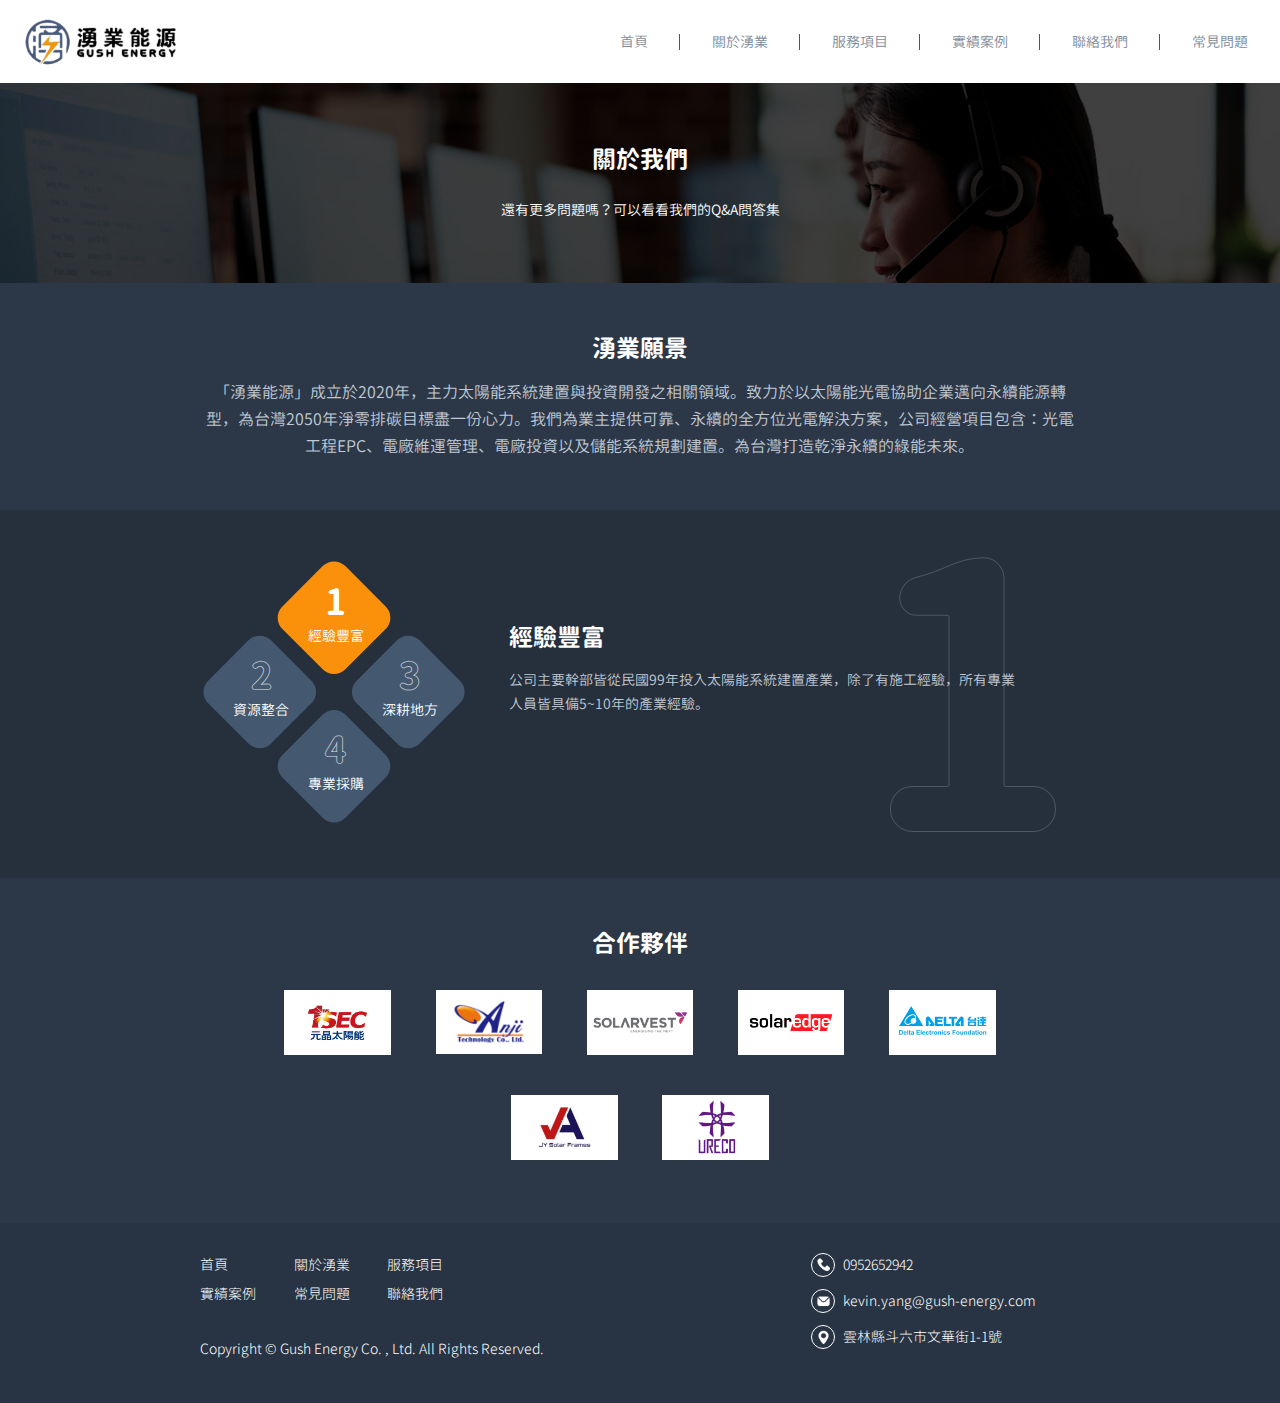
==== commit 10467752: "Updates" ====
--- a/about/index.html
+++ b/about/index.html
@@ -12,73 +12,73 @@
 <meta property="og:image" content="~/assets/img/meta.jpg">
 <meta property="og:url" content="https://www.gush-energy.com">
 <link rel="stylesheet" href="https://fonts.googleapis.com/css2?family=Noto+Sans+TC:wght@100;400;700&display=swap">
-<link rel="preload" as="fetch" crossorigin="anonymous" href="/gush-energy/about/_payload.json">
+<link rel="preload" as="fetch" crossorigin="anonymous" href="/about/_payload.json">
 <style>.fade-enter-active[data-v-1e68e88c],.fade-leave-active[data-v-1e68e88c]{transition:opacity .4s ease-in-out}.fade-enter-from[data-v-1e68e88c],.fade-leave-to[data-v-1e68e88c]{opacity:0}</style>
-<style>a,abbr,acronym,address,applet,article,aside,audio,b,big,blockquote,body,canvas,caption,center,cite,code,dd,del,details,dfn,div,dl,dt,em,embed,fieldset,figcaption,figure,footer,form,h1,h2,h3,h4,h5,h6,header,hgroup,html,i,iframe,img,ins,kbd,label,legend,li,mark,menu,nav,object,ol,output,p,pre,q,ruby,s,samp,section,small,span,strike,strong,sub,summary,sup,table,tbody,td,tfoot,th,thead,time,tr,tt,u,ul,var,video{border:0;font-size:100%;margin:0;outline:0;padding:0;vertical-align:baseline}article,aside,details,figcaption,figure,footer,header,hgroup,menu,nav,section{display:block}ol,ul{list-style:none}@font-face{font-display:fallback;font-family:Gen Jyuu Gothic;font-style:normal;font-weight:100;src:url(/gush-energy/_nuxt/GenJyuuGothic-ExtraLight.8fc9bc1f.woff2) format("woff2"),url(/gush-energy/_nuxt/GenJyuuGothic-ExtraLight.6628eb41.woff) format("woff")}@font-face{font-display:fallback;font-family:Gen Jyuu Gothic;font-style:normal;font-weight:300;src:url(/gush-energy/_nuxt/GenJyuuGothic-Light.ec94a4a6.woff2) format("woff2"),url(/gush-energy/_nuxt/GenJyuuGothic-Light.92b426f3.woff) format("woff")}@font-face{font-display:fallback;font-family:Gen Jyuu Gothic;font-style:normal;font-weight:400;src:url(/gush-energy/_nuxt/GenJyuuGothic-Normal.b845354b.woff2) format("woff2"),url(/gush-energy/_nuxt/GenJyuuGothic-Normal.47e9ec41.woff) format("woff")}@font-face{font-display:fallback;font-family:Gen Jyuu Gothic;font-style:normal;font-weight:500;src:url(/gush-energy/_nuxt/GenJyuuGothic-Medium.4812da3d.woff2) format("woff2"),url(/gush-energy/_nuxt/GenJyuuGothic-Medium.a9d908c6.woff) format("woff")}@font-face{font-display:fallback;font-family:Gen Jyuu Gothic;font-style:normal;font-weight:700;src:url(/gush-energy/_nuxt/GenJyuuGothic-Bold.aff1a10e.woff2) format("woff2"),url(/gush-energy/_nuxt/GenJyuuGothic-Bold.7f5679e3.woff) format("woff")}@font-face{font-display:fallback;font-family:Gen Jyuu Gothic;font-style:normal;font-weight:900;src:url(/gush-energy/_nuxt/GenJyuuGothic-Heavy.e1bffc74.woff2) format("woff2"),url(/gush-energy/_nuxt/GenJyuuGothic-Heavy.512b9928.woff) format("woff")}*,:after,:before{box-sizing:border-box}html{scroll-behavior:smooth}body,html{font-family:Gen Jyuu Gothic,Noto Sans TC,Microsoft JhengHei,Arial,sans-serif;font-size:16px;font-weight:400;line-height:1.7;position:relative}a{text-decoration:none}ol,ul{padding-left:0}ul{list-style:disc}ol{list-style:decimal}li{color:#000}table{border-collapse:collapse;border-spacing:0}img{height:auto;max-width:100%}button{background:none;border:none}.container{margin:0 auto;max-width:980px;width:100%}@media (max-width:1199px){.container{padding:0 20px}}@media (max-width:768px){.container{padding:0 15px}}.page{background-color:#2c3848;min-height:calc(100vh - 180px);padding:83px 0 0}@media (max-width:768px){.page{min-height:auto}}.page__title{font-size:1.5rem;line-height:1.25}.page__text,.page__title{color:#fff;text-align:center}.page__text{font-size:.875rem;margin-top:24px}.page__kv{background-position:50%;background-size:cover;height:0;padding-bottom:15.6%;position:relative;width:100%}@media (max-width:1024px){.page__kv{padding-bottom:20.6%}}@media (max-width:768px){.page__kv{padding-bottom:25.6%}}@media (max-width:575px){.page__kv{padding-bottom:41.6%}}.page__kv:before{background-color:#000;content:"";display:block;height:100%;left:0;opacity:.75;position:absolute;top:0;width:100%;z-index:1}.page__kv__content{left:0;margin:auto;position:absolute;right:0;top:50%;transform:translateY(-50%);z-index:2}@media (max-width:768px){.page__kv__content{padding:0 24px}}.page__kv__title{color:#fff;font-size:1.5rem;line-height:1.25;text-align:center}.page__kv__text{color:#fff;font-size:.875rem;margin-top:24px;text-align:center}@media (max-width:768px){.page__kv__text{margin-top:16px}}@media (max-width:575px){.page__kv__text--mobilesnap{display:block}}.btn{border:2px solid #fff;border-radius:100px;color:#fff;cursor:pointer;display:inline-block;font-size:1.125rem;padding:12px 45px}@media (max-width:575px){.btn{font-size:1rem;width:calc(100% - 48px)}}.btn.formbtn{background-color:#fb910b;border:2px solid #fb910b}@media (max-width:575px){.btn.formbtn{width:100%}}.btn:hover{opacity:.8}.accordion__item{margin-top:24px}.accordion__item:first-child{margin-top:12px}.accordion__header{align-items:center;background-color:#445870;border-radius:8px;cursor:pointer;display:flex;padding:9px 12px}.accordion__header__text{color:#fff;flex:1;font-size:.875rem;font-weight:400;padding-right:15px}.accordion__header__arrow{height:30px;transform:rotate(0deg);transition:transform .4s;width:30px}.accordion__header__arrow.active{transform:rotate(-180deg)}.accordion__body{color:#c0c9d4;font-size:.875rem;margin-top:12px;overflow:hidden}.header{left:0;padding:18px 0 18px 24px;position:fixed;top:0;width:100%;z-index:100}.header:after{background-color:#fff;content:"";height:100%;left:0;position:absolute;top:-100%;transition:all .4s ease-in-out;width:100%;z-index:1}.header.scroll-active:after{top:0}.header.scroll-active .header__logo--origin{opacity:0}.header.scroll-active .header__logo--active{opacity:1}.header.scroll-active .nav__menu__link{color:#445870}@media (max-width:768px){.header.scroll-active .nav__menu__link{color:#fff;opacity:.7;transition:opacity .4s ease-in-out}.header.scroll-active .nav__menu__link:hover{opacity:1}}.header.scroll-active .nav__menu__item:after,.header.scroll-active .nav__toggle__line{background-color:#445870}.header__content{align-items:center;display:flex;justify-content:space-between;position:relative;z-index:2}.header__logo{height:47px;position:relative;width:160px}.header__logo--active,.header__logo--origin{left:0;position:absolute;top:0;transition:opacity .4s ease-in-out}.header__logo--origin{opacity:1}.header__logo--active{opacity:0}.nav__toggle{display:none;position:relative;z-index:50}@media (max-width:768px){.nav__toggle{display:block;padding-right:24px;transform:translateY(-2px)}}.nav__toggle__line{border-radius:100px;display:block;height:3px;margin-top:7px;transition:all .5s;width:30px}.nav__toggle.active .nav__toggle__line,.nav__toggle__line{background-color:#fff}.nav__toggle.active .nav__toggle__line:first-child{transform:translateY(10px) rotate(135deg)}.nav__toggle.active .nav__toggle__line:nth-child(2){opacity:0;transform:translateX(30px)}.nav__toggle.active .nav__toggle__line:nth-child(3){transform:translateY(-10px) rotate(-135deg)}@media (max-width:768px){.nav__menu{background-color:#23293a;height:0;left:0;opacity:0;overflow-x:hidden;overflow-y:auto;position:fixed;top:0;transition:opacity .35s,visibility .35s,height .35s;visibility:hidden;width:100%}.nav__menu.active{height:100%;opacity:1;visibility:visible}.nav__menu.active .nav__menu__item{animation:headerFadeInRight .5s ease forwards;animation-delay:.35s}.nav__menu.active .nav__menu__item:nth-of-type(2){animation-delay:.4s}.nav__menu.active .nav__menu__item:nth-of-type(3){animation-delay:.45s}.nav__menu.active .nav__menu__item:nth-of-type(4){animation-delay:.5s}.nav__menu.active .nav__menu__item:nth-of-type(5){animation-delay:.55s}.nav__menu.active .nav__menu__item:nth-of-type(6){animation-delay:.6s}}.nav__menu__list{display:flex;list-style:none}@media (max-width:768px){.nav__menu__list{flex-direction:column;transform:translateY(70px);width:100%}}.nav__menu__item{padding:0 32px;position:relative}@media (max-width:1024px){.nav__menu__item{padding:0 16px}}@media (max-width:768px){.nav__menu__item{opacity:0;padding:16px 24px;text-align:center}}.nav__menu__item:after{background-color:#fff;content:"";height:16px;position:absolute;right:0;top:50%;transform:translateY(-50%);width:1px}@media (max-width:768px){.nav__menu__item:after{display:none}}.nav__menu__item:last-child:after{display:none}.nav__menu__link{color:#fff;font-size:.875rem;opacity:.7;text-decoration:none;transition:opacity .3s}@media (max-width:768px){.nav__menu__link{display:block;font-size:1.5rem}}.nav__menu__link:hover{opacity:1}@keyframes headerFadeInRight{0%{left:20%;opacity:0}to{left:0;opacity:.7}}.footer{background-color:#283443;color:#fff;font-size:.875rem;font-weight:300}.footer__container{padding:30px 15.59%}@media (max-width:1199px){.footer__container{padding:30px 5%}}@media (max-width:768px){.footer__container{padding:32px 24px 45px}}.footer__main{align-items:flex-start;display:flex;flex-wrap:wrap;justify-content:space-between}.footer__menu{display:flex;flex-wrap:wrap;width:32%}@media (max-width:768px){.footer__menu{width:100%}}.footer__menu__link{color:#fff;margin-bottom:5px;width:33.33333%}.footer__menu__link:hover{font-weight:700}@media (max-width:768px){.footer__menu__link{margin-bottom:15px}}.footer__contact{list-style:none;padding-right:5%}@media (max-width:768px){.footer__contact{margin-top:20px;padding-right:0;width:100%}}.footer__contact__item{display:flex;margin-top:12px}.footer__contact__item:first-child{margin-top:0}.footer__contact__icon{align-items:center;border:1px solid #fff;border-radius:99em;display:flex;height:24px;justify-content:center;margin-right:8px;width:24px}.footer__contact__icon img{margin:auto;width:13px}.footer__contact__text{color:#fff}.footer__copyright{transform:translateY(-12px)}@media (max-width:768px){.footer__copyright{margin-top:40px;text-align:center;transform:translateY(0)}}input,input[type=email],input[type=text],select,textarea{background-color:#445870;border:1px solid hsla(0,0%,100%,.1);border-radius:8px;box-sizing:border-box;color:#fff;font-family:Gen Jyuu Gothic,Noto Sans TC,Microsoft JhengHei,Arial,sans-serif;font-size:.875rem;outline:none;padding:12px 15px;transition:border .4s ease-in-out;width:100%}input::-moz-placeholder,input[type=email]::-moz-placeholder,input[type=text]::-moz-placeholder,select::-moz-placeholder,textarea::-moz-placeholder{color:#c0c9d4;font-size:.75rem}input::placeholder,input[type=email]::placeholder,input[type=text]::placeholder,select::placeholder,textarea::placeholder{color:#c0c9d4;font-size:.75rem}input:focus,input[type=email]:focus,input[type=text]:focus,select:focus,textarea:focus{border:1px solid hsla(0,0%,100%,.8)}.form__item{margin-top:24px}.form__label{color:#fff;display:block;font-size:.875rem;font-weight:700;margin-bottom:12px}.form__btn{margin-top:32px;text-align:center}.fade-about-enter-active,.fade-about-leave-active{transition:opacity .4s ease-in-out}.fade-about-enter-from,.fade-about-leave-to{opacity:0}.scale-kv-enter-from,.scale-kv-leave-to{opacity:.95;transform:scale(1)}.scale-kv-enter-active,.scale-kv-leave-active{transition:all 5s ease-in-out}.scale-kv-enter-to,.scale-kv-leave-from{opacity:1;transform:scale(1.1)}@keyframes kvImageFirst{0%{opacity:.95;transform:scale(1)}to{opacity:1;transform:scale(1.1)}}@keyframes kvTextAni{0%{opacity:.1;transform:scale(.7)}to{opacity:1;transform:scale(1)}}.index__kv{color:#fff;line-height:1.25;position:relative;text-align:center}.index__kv__pic{height:100vh;overflow:hidden;position:relative;width:100%}.index__kv__pic:after{background:#23293a;content:"";display:block;opacity:.5}.index__kv__image,.index__kv__pic:after{height:100%;left:0;position:absolute;top:0;width:100%}.index__kv__image{animation-duration:5s;animation-fill-mode:forwards;animation-name:kvImageFirst;background-position:50%;background-size:cover}.index__kv__container{align-items:center;display:flex;flex-direction:column;height:100%;justify-content:center;left:0;line-height:1.4;position:absolute;top:0;width:100%}@media (max-width:768px){.index__kv__container{line-height:1.25;padding:0 24px}}.index__kv__btn,.index__kv__description,.index__kv__title{animation-duration:2.5s;animation-fill-mode:forwards;animation-name:kvTextAni;animation-timing-function:ease;opacity:0}.index__kv__title{animation-delay:.25s;font-size:3.375rem;letter-spacing:5.4px}@media (max-width:768px){.index__kv__title{font-size:2.6875rem}}@media (max-width:575px){.index__kv__title{font-size:2rem}}.index__kv__description{animation-delay:.25s;font-size:1.5rem;letter-spacing:2.4px;margin-top:15px}@media (max-width:768px){.index__kv__description{font-size:1.375rem;margin-top:12px}}@media (max-width:575px){.index__kv__description{font-size:1.25rem}}.index__kv__btn{animation-delay:.5s;margin-top:40px}@media (max-width:768px){.index__kv__btn{margin-top:25px;width:100%}}.index__about{background-color:#445870;display:flex;width:100%}@media (max-width:768px){.index__about{flex-direction:column-reverse;flex-wrap:wrap}}.index__about__info{width:50%}@media (max-width:768px){.index__about__info{width:100%}}.index__about__container{margin:0 auto;padding:70px 16%}@media (max-width:1199px){.index__about__container{padding:70px 10%}}@media (max-width:768px){.index__about__container{padding:32px 24px 50px;text-align:center}}.index__about__title{color:#fff;font-size:2rem}@media (max-width:575px){.index__about__title{font-size:1.5rem}}.index__about__subtitle{color:#fff;font-size:1.5rem;margin-top:60px;position:relative}@media (max-width:768px){.index__about__subtitle{margin-top:12px}}@media (max-width:575px){.index__about__subtitle{font-size:1.125rem}}.index__about__subtitle span{height:100%;left:0;position:absolute;top:0;width:100%}.index__about__text{color:hsla(0,0%,100%,.5);font-size:1.125rem;line-height:1.4;margin-top:15px}@media (max-width:768px){.index__about__text{margin-top:12px}}@media (max-width:575px){.index__about__text{font-size:.875rem}}.index__about__link{color:#fb910b;display:inline-block;font-size:1.125rem;margin-top:32px;transition:opacity .3s}@media (max-width:768px){.index__about__link{margin-top:20px}}.index__about__link:hover{opacity:.9}.index__about__link:hover .index__about__icon{transform:translateX(2px)}.index__about__icon{transition:transform .3s;width:9px}.index__about__pagination{display:flex;flex-wrap:wrap;list-style:none;margin-top:60px}@media (max-width:768px){.index__about__pagination{justify-content:center;margin-top:40px}}.index__about__pagination__item{border:1px solid #d9d9d9;border-radius:20px;cursor:pointer;height:10px;margin-right:10px;width:10px}.index__about__pagination__item.active{background-color:#fb910b;border:1px solid #fb910b}.index__about__pic{padding-bottom:34%;position:relative;width:50%}@media (max-width:768px){.index__about__pic{padding-bottom:67.5%;width:100%}}.index__about__image{background-position:50%;background-size:cover;height:100%;left:0;position:absolute;top:0;width:100%}.index__service{background:linear-gradient(90deg,#283443,#445870)}.index__service__container{color:#fff;margin:0 auto;max-width:84%;padding:80px 0 180px;text-align:center}@media (max-width:1199px){.index__service__container{max-width:90%}}@media (max-width:768px){.index__service__container{max-width:100%;padding:45px 24px 60px}}.index__service__title{font-size:2rem}@media (max-width:575px){.index__service__title{font-size:1.5rem}}.index__service__text{font-size:1.125rem}.index__case{background-color:#23293a}.index__case__main{display:flex;list-style:none}@media (max-width:768px){.index__case__main{flex-wrap:wrap}}.index__case__item{width:33.33333%}@media (max-width:768px){.index__case__item{width:100%}}.index__case__image{background-position:50%;background-size:cover;height:0;padding-bottom:85%;position:relative;width:100%}.index__case__image:after{background-color:#000;content:"";display:block;height:100%;left:0;opacity:0;position:absolute;top:0;transition:opacity .4s ease-in-out;width:100%;z-index:1}@media (max-width:768px){.index__case__image:after{opacity:.45}}.index__case__image:hover:after{opacity:.65}.index__case__image:hover .index__case__textarea{opacity:1}.index__case__textarea{opacity:0;padding:0 24%;position:absolute;text-align:center;top:50%;transform:translateY(-50%);transition:opacity .4s ease-in-out;width:100%;z-index:2}@media (max-width:1199px){.index__case__textarea{padding:0 15%}}@media (max-width:768px){.index__case__textarea{opacity:1;padding:0 24px}}.index__case__title{color:#fff;font-size:1.125rem}.index__case__text{color:hsla(0,0%,100%,.75);font-size:.875rem}.index__case__btn{padding:15px 0;text-align:center}@media (max-width:575px){.index__case__btn{padding:15px 24px}}.about__vision__container{margin:0 auto;max-width:68.4%;padding:50px 0}@media (max-width:1199px){.about__vision__container{max-width:90%}}@media (max-width:768px){.about__vision__container{max-width:100%;padding:50px 24px}}.about__vision__text{color:#c0c9d4;font-size:1rem;margin-top:16px;text-align:center}@media (max-width:768px){.about__vision__text{font-size:.875rem;text-align:justify}}.about__vision__pic{margin-top:32px}.about__features{background-color:#26303c}.about__features__container{margin:0 auto;max-width:68.4%;padding:50px 0 55px}@media (max-width:1199px){.about__features__container{max-width:90%}}@media (max-width:768px){.about__features__container{max-width:100%;padding:50px 24px 55px}}.about__features__content{align-items:center;display:flex;flex-wrap:wrap;position:relative}@media (max-width:768px){.about__features__content{flex-direction:column}}.about__features__mark{color:#26303c;font-weight:700;line-height:1;opacity:.25;position:absolute;right:0;text-shadow:1px 0 0 #c0c9d4,-1px 0 0 #c0c9d4,0 1px 0 #c0c9d4,0 -1px 0 #c0c9d4;top:50%;transform:translateY(-50%);z-index:1}@media (max-width:768px){.about__features__mark{font-size:40vmax;left:0;margin:auto;right:0;text-align:center}}.about__features__head{height:0;margin-right:5%;padding-bottom:30%;position:relative;width:30%;z-index:2}@media (max-width:1024px){.about__features__head{padding-bottom:38%;width:38%}}@media (max-width:768px){.about__features__head{margin-right:0;padding-bottom:50%;width:50%}}@media (max-width:575px){.about__features__head{padding-bottom:80%;width:80%}}.about__features__headlist{display:flex;flex-wrap:wrap;left:0;list-style:none;margin:auto;position:absolute;right:0;top:50%;transform:translateY(-50%) rotate(45deg);width:80%}.about__features__headitem{background-color:#445870;border-radius:16px;height:0;margin:4%;padding-bottom:42%;position:relative;text-align:center;transition:all .4s;width:42%}.about__features__headitem:first-child{order:0}.about__features__headitem:nth-child(2){order:2}.about__features__headitem:nth-child(3){order:1}.about__features__headitem:nth-child(4){order:3}.about__features__headitem.active,.about__features__headitem:hover{background-color:#fb910b}.about__features__headitem.active .about__features__headnum,.about__features__headitem:hover .about__features__headnum{color:#fff;text-shadow:none}.about__features__headcontent{left:-5%;margin:auto;position:absolute;right:0;top:45%;transform:translateY(-50%) rotate(-45deg)}.about__features__headnum{color:#445870;display:block;font-size:2.25rem;font-weight:700;line-height:1.25;text-shadow:1px 0 0 hsla(0,0%,100%,.5),-1px 0 0 hsla(0,0%,100%,.5),0 1px 0 hsla(0,0%,100%,.5),0 -1px 0 hsla(0,0%,100%,.5)}.about__features__headtitle{color:#fff;display:block;font-size:.875rem}.about__features__body{flex:1;position:relative;z-index:2}.about__features__bodycontent{margin-top:-45px}@media (max-width:768px){.about__features__bodycontent{margin-top:24px}}.about__features__bodytitle{text-align:left}@media (max-width:768px){.about__features__bodytitle{text-align:center}}.about__features__bodytext{color:#c0c9d4;font-size:.875rem;margin-top:16px;width:90%}@media (max-width:768px){.about__features__bodytext{width:100%}}.about__cooperate__container{margin:0 auto;max-width:55.555%;padding:50px 0 55px}@media (max-width:1199px){.about__cooperate__container{max-width:90%}}@media (max-width:768px){.about__cooperate__container{max-width:100%;padding:50px 24px 55px}}.about__cooperate__list{align-items:center;display:flex;flex-wrap:wrap;justify-content:center;list-style:none}@media (max-width:768px){.about__cooperate__list{justify-content:flex-start}}.about__cooperate__item{margin-right:6.25%;margin-top:32px;text-align:center;width:15%}@media (max-width:768px){.about__cooperate__item{margin-right:24px;margin-top:24px;width:calc(50% - 12px)}.about__cooperate__item:nth-child(2n){margin-right:0}}.about__cooperate__item:nth-child(5n){margin-right:0}@media (max-width:768px){.about__cooperate__item:nth-child(5n){margin-right:24px}}.about__cooperate__item:last-child{margin-right:0}.contact__container{margin:0 auto;max-width:66.66666%;padding:32px 0 55px}@media (max-width:1199px){.contact__container{max-width:90%}}@media (max-width:768px){.contact__container{max-width:100%;padding:32px 24px 55px}}.contact__form__content{align-items:center;display:flex;flex-wrap:wrap;width:100%}@media (max-width:768px){.contact__form__content{align-items:stretch;flex-direction:column}}.contact__form__col{flex:1}.contact__form__col:first-child{margin-right:2.2%}@media (max-width:768px){.contact__form__col:first-child{margin-right:0}}@keyframes tab-transition{0%{opacity:0}to{opacity:1}}.qa__container{margin:0 auto;max-width:47.5%;padding:50px 0 70px}@media (max-width:1199px){.qa__container{max-width:90%}}@media (max-width:768px){.qa__container{max-width:100%;padding:50px 24px 70px}}.qa__content{overflow:hidden}.qa__content__head{-webkit-overflow-scrolling:touch;overflow-x:auto}.qa__content__headlist{list-style:none;margin-bottom:12px;text-align:center;white-space:nowrap}.qa__content__headitem{color:#c0c9d4;display:inline-block;font-size:.875rem;margin:0 15px;transition:color .4s ease-in-out;vertical-align:top}.qa__content__headitem:after{background-color:#fb910b;content:"";display:block;height:1px;margin-top:6px;opacity:0;transition:opacity .4s ease-in-out;width:100%}.qa__content__headitem.active{color:#fb910b}.qa__content__headitem.active:after{opacity:1}.service__list{display:flex;justify-content:space-between;list-style:none;margin-top:35px}@media (max-width:1024px){.service__list{flex-wrap:wrap;justify-content:center;margin-top:0}}@media (max-width:768px){.service__list{justify-content:flex-start;margin-top:0}}.service__item{background-color:#c0c9d4;border-radius:8px;box-shadow:0 4px 24px 0 hsla(0,0%,100%,.15);margin-right:2.7%;padding:18px 15px 22px;position:relative;transition:all .4s ease-in-out;width:17.84%}@media (max-width:1024px){.service__item{margin-right:2%;margin-top:35px;width:32%}}@media (max-width:768px){.service__item{align-items:center;display:flex;margin-right:0;margin-top:24px;padding:12px 16px;width:calc(50% - 12px)}}@media (max-width:575px){.service__item{margin-top:16px}}.service__item:last-child{margin-right:0}@media (max-width:1024px){.service__item:nth-child(3){margin-right:0}}@media (max-width:768px){.service__item:nth-child(odd){margin-right:24px}}.service__item.active,.service__item:hover{background-color:#fff;box-shadow:0 24px 36px 0 rgba(0,0,0,.5)}.service__itempic{align-items:center;background-color:#fff;border:2px solid #fb910b;border-radius:100%;box-shadow:0 5px 25px 0 rgba(0,0,0,.25);display:flex;height:91px;justify-content:center;margin:0 auto;position:relative;width:91px}@media (max-width:575px){.service__itempic{border:1px solid #fb910b;height:48px;width:48px}}.service__itempic img{width:55px}@media (max-width:575px){.service__itempic img{width:30px}}.service__itemtextarea{margin-top:20px}@media (max-width:768px){.service__itemtextarea{flex:1;margin-top:3px;padding-left:12px;text-align:left;width:auto}}.service__itemtitle{font-size:1.25rem;margin-top:-5px}@media (max-width:1500px){.service__itemtitle{font-size:1.125rem}}@media (max-width:575px){.service__itemtitle{font-size:.875rem;line-height:1.2}}.service__itemlink{height:100%;left:0;position:absolute;top:0;width:100%}.service__info{position:relative;z-index:5}.service__info__container{color:#fff;margin:0 auto;max-width:84%;padding:10px 0 45px;text-align:center}@media (max-width:1199px){.service__info__container{max-width:90%}}@media (max-width:768px){.service__info__container{max-width:100%;padding:15px 24px 40px}}.service__epc{background-image:url(/gush-energy/_nuxt/service_epc_bg.dba15a25.jpg);background-position:50%;background-size:cover;height:0;padding-bottom:26.1%;position:relative;width:100%}@media (max-width:1199px){.service__epc{height:auto;padding-bottom:0}}@media (max-width:768px){.service__epc{background-image:url(/gush-energy/_nuxt/service_epc_bg_m.cff23df0.jpg)}}.service__epc:after{background-color:rgba(0,0,0,.75);content:"";height:100%;left:0;position:absolute;top:0;width:100%;z-index:1}.service__epc--top{height:97px;left:0;position:absolute;right:0;top:-97px;width:100%}.service__epc__container{margin:0 auto;max-width:65.55%;padding:90px 0 125px;position:relative;z-index:2}@media (max-width:1199px){.service__epc__container{max-width:90%;padding:125px 0}}@media (max-width:768px){.service__epc__container{max-width:100%;padding:70px 24px 130px}}.service__epc__info{width:50%}@media (max-width:768px){.service__epc__info{width:100%}}.service__epc__title{font-size:2rem;text-align:left}@media (max-width:768px){.service__epc__title{font-size:1.5rem;text-align:center}}.service__epc__text{color:hsla(0,0%,100%,.75);font-size:.875rem;margin-top:30px}.service__apply__container{margin:0 auto;max-width:1365px;padding:50px 0 130px}@media (max-width:1500px){.service__apply__container{max-width:1024px}}@media (max-width:1199px){.service__apply__container{max-width:90%}}@media (max-width:768px){.service__apply__container{max-width:100%;padding:45px 0 75px}}.service__apply__title{font-size:2rem}@media (max-width:768px){.service__apply__title{font-size:1.5rem}}.service__apply__content{position:relative}.service__apply__list{display:flex;flex-wrap:wrap;justify-content:center;list-style:none;position:relative;z-index:2}@media (max-width:768px){.service__apply__list{padding-top:30px}}.service__apply__item{margin:0 42px;padding:50px 0 0;width:160px}@media (max-width:1500px){.service__apply__item{margin:0 32px;width:120px}}@media (max-width:1024px){.service__apply__item{margin:0 3%;width:14%}}@media (max-width:768px){.service__apply__item{padding:28px 0 0}}@media (max-width:575px){.service__apply__item{margin:20px;padding:0;width:20%}}@media (max-width:420px){.service__apply__item{width:80px}}@media (max-width:420px) and (max-width:370px){.service__apply__item{width:20%}}.service__apply__item:nth-child(3) .service__apply__icon--hover,.service__apply__item:nth-child(3) .service__apply__icon--origin{transform:translateY(-50%) translateX(6px)}@media (max-width:768px){.service__apply__item:nth-child(3) .service__apply__icon--hover,.service__apply__item:nth-child(3) .service__apply__icon--origin{transform:translateY(-50%) translateX(3px)}}.service__apply__item:nth-child(5) .service__apply__icon--hover,.service__apply__item:nth-child(5) .service__apply__icon--origin{transform:translateY(-50%) translateX(4px)}@media (max-width:768px){.service__apply__item:nth-child(5) .service__apply__icon--hover,.service__apply__item:nth-child(5) .service__apply__icon--origin{transform:translateY(-50%) translateX(2px)}}.service__apply__item:nth-child(8) .service__apply__icon--hover,.service__apply__item:nth-child(8) .service__apply__icon--origin{transform:translateY(-50%) translateX(5px)}@media (max-width:768px){.service__apply__item:nth-child(8) .service__apply__icon--hover,.service__apply__item:nth-child(8) .service__apply__icon--origin{transform:translateY(-50%) translateX(3px)}}.service__apply__body{background-color:#fff;border-radius:100%;height:0;padding-bottom:100%;position:relative;transition:all .4s ease-in-out;width:100%}.service__apply__body:hover{background-color:#fb910b;box-shadow:0 25px 25px 0 rgba(0,0,0,.5)}.service__apply__body:hover .service__apply__num{background-color:#fff;color:#fb910b}.service__apply__body:hover .service__apply__icon--origin{opacity:0}.service__apply__body:hover .service__apply__icon--hover{opacity:1}.service__apply__icon{height:100%;left:0;position:absolute;top:0;width:100%}.service__apply__icon--hover,.service__apply__icon--origin{left:0;margin:auto;max-width:44%;position:absolute;right:0;top:50%;transform:translateY(-50%);transition:opacity .4s ease-in-out}.service__apply__icon--hover{opacity:0}.service__apply__num{align-items:center;background-color:#fb910b;border-radius:99em;color:#fb910b;display:flex;font-size:1.5rem;font-weight:900;height:60px;justify-content:center;left:-4px;position:absolute;text-shadow:1px 0 #fff,1px 1px #fff,1px -1px #fff,0 1px #fff,0 -1px #fff,-1px 0 #fff,-1px 1px #fff,-1px -1px #fff,0 -1.5px #fff;top:-12px;transition:all .4s ease-in-out;width:60px}@media (max-width:1500px){.service__apply__num{height:47px;width:47px}}@media (max-width:1024px){.service__apply__num{height:42px;width:42px}}@media (max-width:768px){.service__apply__num{font-size:1.25rem;height:36px;width:36px}}@media (max-width:575px){.service__apply__num{left:-8px;top:-8px}}.service__apply__head{color:#fff;font-size:1.25rem;font-weight:700;margin-top:16px;position:relative;text-align:center}@media (max-width:768px){.service__apply__head{font-size:.875rem;margin-top:8px}}.service__apply__extend{background-color:#1f2c3a;border-radius:100%;height:96px;position:absolute;right:-42px;top:-32px;width:96px}@media (max-width:1500px){.service__apply__extend{height:80px;right:-40px;top:-36px;width:80px}}@media (max-width:1024px){.service__apply__extend{height:65px;right:-30px;top:-30px;width:65px}}@media (max-width:768px){.service__apply__extend{height:52px;right:-20px;top:-24px;width:52px}}.service__apply__extendcontent{align-items:center;display:flex;flex-direction:column;height:100%;justify-content:center;left:0;margin:auto;position:absolute;right:0;text-align:center;top:50%;transform:translateY(-50%);width:100%}.service__apply__extendicon{width:34%}@media (max-width:1500px){.service__apply__extendicon{width:28px}}@media (max-width:1024px){.service__apply__extendicon{transform:translateY(6px);width:20px}}.service__apply__extendhead{color:#fff;font-size:.875rem;font-weight:700;position:relative}@media (max-width:1500px){.service__apply__extendhead{margin-top:-5px}}@media (max-width:768px){.service__apply__extendhead{font-size:.75rem;margin-top:-2px}}.service__work{background-color:#212b39}.service__work__container{margin:0 auto;max-width:65.55%;padding:60px 0 105px}@media (max-width:1199px){.service__work__container{max-width:90%}}@media (max-width:768px){.service__work__container{max-width:100%;padding:48px 0}}.service__work__title{font-size:2rem}@media (max-width:768px){.service__work__title{font-size:1.5rem}}.service__work__content{display:flex;flex-wrap:wrap}@media (max-width:768px){.service__work__content{flex-direction:column}}.service__work__contentinfo{flex:1;margin-right:8.8%}@media (max-width:1024px){.service__work__contentinfo{margin-right:5%}}@media (max-width:768px){.service__work__contentinfo{margin-right:0;padding:0 24px}}.service__work__contentpic{flex:1}@media (max-width:768px){.service__work__contentpic{margin-top:24px}}.service__work__contentpic img{height:230px;-o-object-fit:cover;object-fit:cover;width:100%}@media (max-width:768px){.service__work__contentpic img{height:330px}}@media (max-width:575px){.service__work__contentpic img{height:270px}}@media (max-width:420px){.service__work__contentpic img{height:200px}}.service__work__title{text-align:left}@media (max-width:768px){.service__work__title{text-align:center}}.service__work__text{color:hsla(0,0%,100%,.75);margin-top:35px}@media (max-width:768px){.service__work__text{margin-top:24px}}.service__work__video{width:100%}.service__work__videoframe{margin-top:95px}@media (max-width:768px){.service__work__videoframe{margin-top:24px}}</style>
-<link rel="modulepreload" as="script" crossorigin href="/gush-energy/_nuxt/entry.fa8b8ef8.js">
-<link rel="modulepreload" as="script" crossorigin href="/gush-energy/_nuxt/default.7fcb8cd9.js">
-<link rel="modulepreload" as="script" crossorigin href="/gush-energy/_nuxt/nuxt-link.7e1650a2.js">
-<link rel="modulepreload" as="script" crossorigin href="/gush-energy/_nuxt/logo_active.22c35fed.js">
-<link rel="modulepreload" as="script" crossorigin href="/gush-energy/_nuxt/about.96876e51.js">
-<link rel="modulepreload" as="script" crossorigin href="/gush-energy/_nuxt/PageKv.bf01afa4.js">
-<link rel="modulepreload" as="script" crossorigin href="/gush-energy/_nuxt/useAssetHandle.e8dff944.js">
-<link rel="prefetch" as="script" crossorigin href="/gush-energy/_nuxt/error-404.0843d5a4.js">
-<link rel="prefetch" as="script" crossorigin href="/gush-energy/_nuxt/vue.f36acd1f.f1c718fb.js">
-<link rel="prefetch" as="script" crossorigin href="/gush-energy/_nuxt/error-500.ffefdc66.js">
-<link rel="prefetch" as="image" type="image/png" href="/gush-energy/_nuxt/logo.98cdfd9f.png">
-<link rel="prefetch" as="image" type="image/png" href="/gush-energy/_nuxt/logo_active.0dfb5951.png">
-<link rel="prefetch" as="image" type="image/jpeg" href="/gush-energy/_nuxt/about_vision_pic.507ce6a3.jpg">
-<link rel="prefetch" as="image" type="image/jpeg" href="/gush-energy/_nuxt/contact_kv.323d8903.jpg">
-<link rel="prefetch" as="image" type="image/png" href="/gush-energy/_nuxt/cooperate_logo.d2d2f918.png">
-<link rel="prefetch" as="image" type="image/svg+xml" href="/gush-energy/_nuxt/cooperate_logo.5b9837d4.svg">
-<link rel="prefetch" as="image" type="image/png" href="/gush-energy/_nuxt/cooperate_logo2.8ebd2be1.png">
-<link rel="prefetch" as="image" type="image/png" href="/gush-energy/_nuxt/cooperate_logo_1.7053637e.png">
-<link rel="prefetch" as="image" type="image/png" href="/gush-energy/_nuxt/cooperate_logo_2.bf55b1ed.png">
-<link rel="prefetch" as="image" type="image/png" href="/gush-energy/_nuxt/cooperate_logo_3.1aa074e5.png">
-<link rel="prefetch" as="image" type="image/png" href="/gush-energy/_nuxt/cooperate_logo_4.9ddd50dc.png">
-<link rel="prefetch" as="image" type="image/png" href="/gush-energy/_nuxt/cooperate_logo_5.26e50310.png">
-<link rel="prefetch" as="image" type="image/png" href="/gush-energy/_nuxt/cooperate_logo_6.2850e548.png">
-<link rel="prefetch" as="image" type="image/png" href="/gush-energy/_nuxt/cooperate_logo_7.a15301a2.png">
-<link rel="prefetch" as="image" type="image/jpeg" href="/gush-energy/_nuxt/index_case_pic1.28b21326.jpg">
-<link rel="prefetch" as="image" type="image/jpeg" href="/gush-energy/_nuxt/index_case_pic2.99f71b45.jpg">
-<link rel="prefetch" as="image" type="image/jpeg" href="/gush-energy/_nuxt/index_case_pic3.73fe9e50.jpg">
-<link rel="prefetch" as="image" type="image/jpeg" href="/gush-energy/_nuxt/index_news_pic1.ee12612e.jpg">
-<link rel="prefetch" as="image" type="image/png" href="/gush-energy/_nuxt/index_service_icon1.059cc2b2.png">
-<link rel="prefetch" as="image" type="image/png" href="/gush-energy/_nuxt/index_service_icon2.d4a94ef9.png">
-<link rel="prefetch" as="image" type="image/png" href="/gush-energy/_nuxt/index_service_icon3.21306bea.png">
-<link rel="prefetch" as="image" type="image/png" href="/gush-energy/_nuxt/index_service_icon4.f3e57370.png">
-<link rel="prefetch" as="image" type="image/png" href="/gush-energy/_nuxt/index_service_icon5.ae386f9c.png">
-<link rel="prefetch" as="image" type="image/jpeg" href="/gush-energy/_nuxt/kv-temp.e0e4eb9c.jpg">
-<link rel="prefetch" as="image" type="image/jpeg" href="/gush-energy/_nuxt/kv.97fd7e32.jpg">
-<link rel="prefetch" as="image" type="image/jpeg" href="/gush-energy/_nuxt/kv_temp1.aa4dfd45.jpg">
-<link rel="prefetch" as="image" type="image/jpeg" href="/gush-energy/_nuxt/kv_temp2.f9b9af43.jpg">
-<link rel="prefetch" as="image" type="image/png" href="/gush-energy/_nuxt/meta.193418bc.png">
-<link rel="prefetch" as="image" type="image/jpeg" href="/gush-energy/_nuxt/pic1.a4455641.jpg">
-<link rel="prefetch" as="image" type="image/jpeg" href="/gush-energy/_nuxt/qa_kv.0a7c1560.jpg">
-<link rel="prefetch" as="image" type="image/png" href="/gush-energy/_nuxt/service_apply_icon1.a0833ddd.png">
-<link rel="prefetch" as="image" type="image/png" href="/gush-energy/_nuxt/service_apply_icon1_hover.73c5e421.png">
-<link rel="prefetch" as="image" type="image/png" href="/gush-energy/_nuxt/service_apply_icon2.3628d5e1.png">
-<link rel="prefetch" as="image" type="image/png" href="/gush-energy/_nuxt/service_apply_icon2_hover.ee436754.png">
-<link rel="prefetch" as="image" type="image/png" href="/gush-energy/_nuxt/service_apply_icon3.d36ab86d.png">
-<link rel="prefetch" as="image" type="image/png" href="/gush-energy/_nuxt/service_apply_icon3_hover.9ac3a843.png">
-<link rel="prefetch" as="image" type="image/png" href="/gush-energy/_nuxt/service_apply_icon4.37137a9c.png">
-<link rel="prefetch" as="image" type="image/png" href="/gush-energy/_nuxt/service_apply_icon4_hover.680450a0.png">
-<link rel="prefetch" as="image" type="image/png" href="/gush-energy/_nuxt/service_apply_icon5.ac8df7c4.png">
-<link rel="prefetch" as="image" type="image/png" href="/gush-energy/_nuxt/service_apply_icon5_hover.3eae4050.png">
-<link rel="prefetch" as="image" type="image/png" href="/gush-energy/_nuxt/service_apply_icon6.42eff0d9.png">
-<link rel="prefetch" as="image" type="image/png" href="/gush-energy/_nuxt/service_apply_icon6_hover.5744f12c.png">
-<link rel="prefetch" as="image" type="image/png" href="/gush-energy/_nuxt/service_apply_icon7.4bd2c612.png">
-<link rel="prefetch" as="image" type="image/png" href="/gush-energy/_nuxt/service_apply_icon7_hover.b04b4639.png">
-<link rel="prefetch" as="image" type="image/png" href="/gush-energy/_nuxt/service_apply_icon8.43b95e7c.png">
-<link rel="prefetch" as="image" type="image/png" href="/gush-energy/_nuxt/service_apply_icon8_hover.affb1987.png">
-<link rel="prefetch" as="image" type="image/png" href="/gush-energy/_nuxt/service_apply_icon9.93c2a0b2.png">
-<link rel="prefetch" as="image" type="image/png" href="/gush-energy/_nuxt/service_apply_icon9_hover.a45f4818.png">
-<link rel="prefetch" as="image" type="image/jpeg" href="/gush-energy/_nuxt/service_epc_bg.dba15a25.jpg">
-<link rel="prefetch" as="image" type="image/jpeg" href="/gush-energy/_nuxt/service_epc_bg_m.cff23df0.jpg">
-<link rel="prefetch" as="image" type="image/jpeg" href="/gush-energy/_nuxt/service_pic.3581ca56.jpg">
-<link rel="prefetch" as="image" type="image/jpeg" href="/gush-energy/_nuxt/service_work_pic.74c25180.jpg">
-<script type="module" src="/gush-energy/_nuxt/entry.fa8b8ef8.js" crossorigin></script>
+<style>a,abbr,acronym,address,applet,article,aside,audio,b,big,blockquote,body,canvas,caption,center,cite,code,dd,del,details,dfn,div,dl,dt,em,embed,fieldset,figcaption,figure,footer,form,h1,h2,h3,h4,h5,h6,header,hgroup,html,i,iframe,img,ins,kbd,label,legend,li,mark,menu,nav,object,ol,output,p,pre,q,ruby,s,samp,section,small,span,strike,strong,sub,summary,sup,table,tbody,td,tfoot,th,thead,time,tr,tt,u,ul,var,video{border:0;font-size:100%;margin:0;outline:0;padding:0;vertical-align:baseline}article,aside,details,figcaption,figure,footer,header,hgroup,menu,nav,section{display:block}ol,ul{list-style:none}@font-face{font-display:fallback;font-family:Gen Jyuu Gothic;font-style:normal;font-weight:100;src:url(/_nuxt/GenJyuuGothic-ExtraLight.8fc9bc1f.woff2) format("woff2"),url(/_nuxt/GenJyuuGothic-ExtraLight.6628eb41.woff) format("woff")}@font-face{font-display:fallback;font-family:Gen Jyuu Gothic;font-style:normal;font-weight:300;src:url(/_nuxt/GenJyuuGothic-Light.ec94a4a6.woff2) format("woff2"),url(/_nuxt/GenJyuuGothic-Light.92b426f3.woff) format("woff")}@font-face{font-display:fallback;font-family:Gen Jyuu Gothic;font-style:normal;font-weight:400;src:url(/_nuxt/GenJyuuGothic-Normal.b845354b.woff2) format("woff2"),url(/_nuxt/GenJyuuGothic-Normal.47e9ec41.woff) format("woff")}@font-face{font-display:fallback;font-family:Gen Jyuu Gothic;font-style:normal;font-weight:500;src:url(/_nuxt/GenJyuuGothic-Medium.4812da3d.woff2) format("woff2"),url(/_nuxt/GenJyuuGothic-Medium.a9d908c6.woff) format("woff")}@font-face{font-display:fallback;font-family:Gen Jyuu Gothic;font-style:normal;font-weight:700;src:url(/_nuxt/GenJyuuGothic-Bold.aff1a10e.woff2) format("woff2"),url(/_nuxt/GenJyuuGothic-Bold.7f5679e3.woff) format("woff")}@font-face{font-display:fallback;font-family:Gen Jyuu Gothic;font-style:normal;font-weight:900;src:url(/_nuxt/GenJyuuGothic-Heavy.e1bffc74.woff2) format("woff2"),url(/_nuxt/GenJyuuGothic-Heavy.512b9928.woff) format("woff")}*,:after,:before{box-sizing:border-box}html{scroll-behavior:smooth}body,html{font-family:Gen Jyuu Gothic,Noto Sans TC,Microsoft JhengHei,Arial,sans-serif;font-size:16px;font-weight:400;line-height:1.7;position:relative}a{text-decoration:none}ol,ul{padding-left:0}ul{list-style:disc}ol{list-style:decimal}li{color:#000}table{border-collapse:collapse;border-spacing:0}img{height:auto;max-width:100%}button{background:none;border:none}.container{margin:0 auto;max-width:980px;width:100%}@media (max-width:1199px){.container{padding:0 20px}}@media (max-width:768px){.container{padding:0 15px}}.page{background-color:#2c3848;min-height:calc(100vh - 180px);padding:83px 0 0}@media (max-width:768px){.page{min-height:auto}}.page__title{font-size:1.5rem;line-height:1.25}.page__text,.page__title{color:#fff;text-align:center}.page__text{font-size:.875rem;margin-top:24px}.page__kv{background-position:50%;background-size:cover;height:0;padding-bottom:15.6%;position:relative;width:100%}@media (max-width:1024px){.page__kv{padding-bottom:20.6%}}@media (max-width:768px){.page__kv{padding-bottom:25.6%}}@media (max-width:575px){.page__kv{padding-bottom:41.6%}}.page__kv:before{background-color:#000;content:"";display:block;height:100%;left:0;opacity:.75;position:absolute;top:0;width:100%;z-index:1}.page__kv__content{left:0;margin:auto;position:absolute;right:0;top:50%;transform:translateY(-50%);z-index:2}@media (max-width:768px){.page__kv__content{padding:0 24px}}.page__kv__title{color:#fff;font-size:1.5rem;line-height:1.25;text-align:center}.page__kv__text{color:#fff;font-size:.875rem;margin-top:24px;text-align:center}@media (max-width:768px){.page__kv__text{margin-top:16px}}@media (max-width:575px){.page__kv__text--mobilesnap{display:block}}.btn{border:2px solid #fff;border-radius:100px;color:#fff;cursor:pointer;display:inline-block;font-size:1.125rem;padding:12px 45px}@media (max-width:575px){.btn{font-size:1rem;width:calc(100% - 48px)}}.btn.formbtn{background-color:#fb910b;border:2px solid #fb910b}@media (max-width:575px){.btn.formbtn{width:100%}}.btn:hover{opacity:.8}.accordion__item{margin-top:24px}.accordion__item:first-child{margin-top:12px}.accordion__header{align-items:center;background-color:#445870;border-radius:8px;cursor:pointer;display:flex;padding:9px 12px}.accordion__header__text{color:#fff;flex:1;font-size:.875rem;font-weight:400;padding-right:15px}.accordion__header__arrow{height:30px;transform:rotate(0deg);transition:transform .4s;width:30px}.accordion__header__arrow.active{transform:rotate(-180deg)}.accordion__body{color:#c0c9d4;font-size:.875rem;margin-top:12px;overflow:hidden}.header{left:0;padding:18px 0 18px 24px;position:fixed;top:0;width:100%;z-index:100}.header:after{background-color:#fff;content:"";height:100%;left:0;position:absolute;top:-100%;transition:all .4s ease-in-out;width:100%;z-index:1}.header.scroll-active:after{top:0}.header.scroll-active .header__logo--origin{opacity:0}.header.scroll-active .header__logo--active{opacity:1}.header.scroll-active .nav__menu__link{color:#445870}@media (max-width:768px){.header.scroll-active .nav__menu__link{color:#fff;opacity:.7;transition:opacity .4s ease-in-out}.header.scroll-active .nav__menu__link:hover{opacity:1}}.header.scroll-active .nav__menu__item:after,.header.scroll-active .nav__toggle__line{background-color:#445870}.header__content{align-items:center;display:flex;justify-content:space-between;position:relative;z-index:2}.header__logo{height:47px;position:relative;width:160px}.header__logo--active,.header__logo--origin{left:0;position:absolute;top:0;transition:opacity .4s ease-in-out}.header__logo--origin{opacity:1}.header__logo--active{opacity:0}.nav__toggle{display:none;position:relative;z-index:50}@media (max-width:768px){.nav__toggle{display:block;padding-right:24px;transform:translateY(-2px)}}.nav__toggle__line{border-radius:100px;display:block;height:3px;margin-top:7px;transition:all .5s;width:30px}.nav__toggle.active .nav__toggle__line,.nav__toggle__line{background-color:#fff}.nav__toggle.active .nav__toggle__line:first-child{transform:translateY(10px) rotate(135deg)}.nav__toggle.active .nav__toggle__line:nth-child(2){opacity:0;transform:translateX(30px)}.nav__toggle.active .nav__toggle__line:nth-child(3){transform:translateY(-10px) rotate(-135deg)}@media (max-width:768px){.nav__menu{background-color:#23293a;height:0;left:0;opacity:0;overflow-x:hidden;overflow-y:auto;position:fixed;top:0;transition:opacity .35s,visibility .35s,height .35s;visibility:hidden;width:100%}.nav__menu.active{height:100%;opacity:1;visibility:visible}.nav__menu.active .nav__menu__item{animation:headerFadeInRight .5s ease forwards;animation-delay:.35s}.nav__menu.active .nav__menu__item:nth-of-type(2){animation-delay:.4s}.nav__menu.active .nav__menu__item:nth-of-type(3){animation-delay:.45s}.nav__menu.active .nav__menu__item:nth-of-type(4){animation-delay:.5s}.nav__menu.active .nav__menu__item:nth-of-type(5){animation-delay:.55s}.nav__menu.active .nav__menu__item:nth-of-type(6){animation-delay:.6s}}.nav__menu__list{display:flex;list-style:none}@media (max-width:768px){.nav__menu__list{flex-direction:column;transform:translateY(70px);width:100%}}.nav__menu__item{padding:0 32px;position:relative}@media (max-width:1024px){.nav__menu__item{padding:0 16px}}@media (max-width:768px){.nav__menu__item{opacity:0;padding:16px 24px;text-align:center}}.nav__menu__item:after{background-color:#fff;content:"";height:16px;position:absolute;right:0;top:50%;transform:translateY(-50%);width:1px}@media (max-width:768px){.nav__menu__item:after{display:none}}.nav__menu__item:last-child:after{display:none}.nav__menu__link{color:#fff;font-size:.875rem;opacity:.7;text-decoration:none;transition:opacity .3s}@media (max-width:768px){.nav__menu__link{display:block;font-size:1.5rem}}.nav__menu__link:hover{opacity:1}@keyframes headerFadeInRight{0%{left:20%;opacity:0}to{left:0;opacity:.7}}.footer{background-color:#283443;color:#fff;font-size:.875rem;font-weight:300}.footer__container{padding:30px 15.59%}@media (max-width:1199px){.footer__container{padding:30px 5%}}@media (max-width:768px){.footer__container{padding:32px 24px 45px}}.footer__main{align-items:flex-start;display:flex;flex-wrap:wrap;justify-content:space-between}.footer__menu{display:flex;flex-wrap:wrap;width:32%}@media (max-width:768px){.footer__menu{width:100%}}.footer__menu__link{color:#fff;margin-bottom:5px;width:33.33333%}.footer__menu__link:hover{font-weight:700}@media (max-width:768px){.footer__menu__link{margin-bottom:15px}}.footer__contact{list-style:none;padding-right:5%}@media (max-width:768px){.footer__contact{margin-top:20px;padding-right:0;width:100%}}.footer__contact__item{display:flex;margin-top:12px}.footer__contact__item:first-child{margin-top:0}.footer__contact__icon{align-items:center;border:1px solid #fff;border-radius:99em;display:flex;height:24px;justify-content:center;margin-right:8px;width:24px}.footer__contact__icon img{margin:auto;width:13px}.footer__contact__text{color:#fff}.footer__copyright{transform:translateY(-12px)}@media (max-width:768px){.footer__copyright{margin-top:40px;text-align:center;transform:translateY(0)}}input,input[type=email],input[type=text],select,textarea{background-color:#445870;border:1px solid hsla(0,0%,100%,.1);border-radius:8px;box-sizing:border-box;color:#fff;font-family:Gen Jyuu Gothic,Noto Sans TC,Microsoft JhengHei,Arial,sans-serif;font-size:.875rem;outline:none;padding:12px 15px;transition:border .4s ease-in-out;width:100%}input::-moz-placeholder,input[type=email]::-moz-placeholder,input[type=text]::-moz-placeholder,select::-moz-placeholder,textarea::-moz-placeholder{color:#c0c9d4;font-size:.75rem}input::placeholder,input[type=email]::placeholder,input[type=text]::placeholder,select::placeholder,textarea::placeholder{color:#c0c9d4;font-size:.75rem}input:focus,input[type=email]:focus,input[type=text]:focus,select:focus,textarea:focus{border:1px solid hsla(0,0%,100%,.8)}.form__item{margin-top:24px}.form__label{color:#fff;display:block;font-size:.875rem;font-weight:700;margin-bottom:12px}.form__btn{margin-top:32px;text-align:center}.fade-about-enter-active,.fade-about-leave-active{transition:opacity .4s ease-in-out}.fade-about-enter-from,.fade-about-leave-to{opacity:0}.scale-kv-enter-from,.scale-kv-leave-to{opacity:.95;transform:scale(1)}.scale-kv-enter-active,.scale-kv-leave-active{transition:all 5s ease-in-out}.scale-kv-enter-to,.scale-kv-leave-from{opacity:1;transform:scale(1.1)}@keyframes kvImageFirst{0%{opacity:.95;transform:scale(1)}to{opacity:1;transform:scale(1.1)}}@keyframes kvTextAni{0%{opacity:.1;transform:scale(.7)}to{opacity:1;transform:scale(1)}}.index__kv{color:#fff;line-height:1.25;position:relative;text-align:center}.index__kv__pic{height:100vh;overflow:hidden;position:relative;width:100%}.index__kv__pic:after{background:#23293a;content:"";display:block;opacity:.5}.index__kv__image,.index__kv__pic:after{height:100%;left:0;position:absolute;top:0;width:100%}.index__kv__image{animation-duration:5s;animation-fill-mode:forwards;animation-name:kvImageFirst;background-position:50%;background-size:cover}.index__kv__container{align-items:center;display:flex;flex-direction:column;height:100%;justify-content:center;left:0;line-height:1.4;position:absolute;top:0;width:100%}@media (max-width:768px){.index__kv__container{line-height:1.25;padding:0 24px}}.index__kv__btn,.index__kv__description,.index__kv__title{animation-duration:2.5s;animation-fill-mode:forwards;animation-name:kvTextAni;animation-timing-function:ease;opacity:0}.index__kv__title{animation-delay:.25s;font-size:3.375rem;letter-spacing:5.4px}@media (max-width:768px){.index__kv__title{font-size:2.6875rem}}@media (max-width:575px){.index__kv__title{font-size:2rem}}.index__kv__description{animation-delay:.25s;font-size:1.5rem;letter-spacing:2.4px;margin-top:15px}@media (max-width:768px){.index__kv__description{font-size:1.375rem;margin-top:12px}}@media (max-width:575px){.index__kv__description{font-size:1.25rem}}.index__kv__btn{animation-delay:.5s;margin-top:40px}@media (max-width:768px){.index__kv__btn{margin-top:25px;width:100%}}.index__about{background-color:#445870;display:flex;width:100%}@media (max-width:768px){.index__about{flex-direction:column-reverse;flex-wrap:wrap}}.index__about__info{width:50%}@media (max-width:768px){.index__about__info{width:100%}}.index__about__container{margin:0 auto;padding:70px 16%}@media (max-width:1199px){.index__about__container{padding:70px 10%}}@media (max-width:768px){.index__about__container{padding:32px 24px 50px;text-align:center}}.index__about__title{color:#fff;font-size:2rem}@media (max-width:575px){.index__about__title{font-size:1.5rem}}.index__about__subtitle{color:#fff;font-size:1.5rem;margin-top:60px;position:relative}@media (max-width:768px){.index__about__subtitle{margin-top:12px}}@media (max-width:575px){.index__about__subtitle{font-size:1.125rem}}.index__about__subtitle span{height:100%;left:0;position:absolute;top:0;width:100%}.index__about__text{color:hsla(0,0%,100%,.5);font-size:1.125rem;line-height:1.4;margin-top:15px}@media (max-width:768px){.index__about__text{margin-top:12px}}@media (max-width:575px){.index__about__text{font-size:.875rem}}.index__about__link{color:#fb910b;display:inline-block;font-size:1.125rem;margin-top:32px;transition:opacity .3s}@media (max-width:768px){.index__about__link{margin-top:20px}}.index__about__link:hover{opacity:.9}.index__about__link:hover .index__about__icon{transform:translateX(2px)}.index__about__icon{transition:transform .3s;width:9px}.index__about__pagination{display:flex;flex-wrap:wrap;list-style:none;margin-top:60px}@media (max-width:768px){.index__about__pagination{justify-content:center;margin-top:40px}}.index__about__pagination__item{border:1px solid #d9d9d9;border-radius:20px;cursor:pointer;height:10px;margin-right:10px;width:10px}.index__about__pagination__item.active{background-color:#fb910b;border:1px solid #fb910b}.index__about__pic{padding-bottom:34%;position:relative;width:50%}@media (max-width:768px){.index__about__pic{padding-bottom:67.5%;width:100%}}.index__about__image{background-position:50%;background-size:cover;height:100%;left:0;position:absolute;top:0;width:100%}.index__service{background:linear-gradient(90deg,#283443,#445870)}.index__service__container{color:#fff;margin:0 auto;max-width:84%;padding:80px 0 180px;text-align:center}@media (max-width:1199px){.index__service__container{max-width:90%}}@media (max-width:768px){.index__service__container{max-width:100%;padding:45px 24px 60px}}.index__service__title{font-size:2rem}@media (max-width:575px){.index__service__title{font-size:1.5rem}}.index__service__text{font-size:1.125rem}.index__case{background-color:#23293a}.index__case__main{display:flex;list-style:none}@media (max-width:768px){.index__case__main{flex-wrap:wrap}}.index__case__item{width:33.33333%}@media (max-width:768px){.index__case__item{width:100%}}.index__case__image{background-position:50%;background-size:cover;height:0;padding-bottom:85%;position:relative;width:100%}.index__case__image:after{background-color:#000;content:"";display:block;height:100%;left:0;opacity:0;position:absolute;top:0;transition:opacity .4s ease-in-out;width:100%;z-index:1}@media (max-width:768px){.index__case__image:after{opacity:.45}}.index__case__image:hover:after{opacity:.65}.index__case__image:hover .index__case__textarea{opacity:1}.index__case__textarea{opacity:0;padding:0 24%;position:absolute;text-align:center;top:50%;transform:translateY(-50%);transition:opacity .4s ease-in-out;width:100%;z-index:2}@media (max-width:1199px){.index__case__textarea{padding:0 15%}}@media (max-width:768px){.index__case__textarea{opacity:1;padding:0 24px}}.index__case__title{color:#fff;font-size:1.125rem}.index__case__text{color:hsla(0,0%,100%,.75);font-size:.875rem}.index__case__btn{padding:15px 0;text-align:center}@media (max-width:575px){.index__case__btn{padding:15px 24px}}.about__vision__container{margin:0 auto;max-width:68.4%;padding:50px 0}@media (max-width:1199px){.about__vision__container{max-width:90%}}@media (max-width:768px){.about__vision__container{max-width:100%;padding:50px 24px}}.about__vision__text{color:#c0c9d4;font-size:1rem;margin-top:16px;text-align:center}@media (max-width:768px){.about__vision__text{font-size:.875rem;text-align:justify}}.about__vision__pic{margin-top:32px}.about__features{background-color:#26303c}.about__features__container{margin:0 auto;max-width:68.4%;padding:50px 0 55px}@media (max-width:1199px){.about__features__container{max-width:90%}}@media (max-width:768px){.about__features__container{max-width:100%;padding:50px 24px 55px}}.about__features__content{align-items:center;display:flex;flex-wrap:wrap;position:relative}@media (max-width:768px){.about__features__content{flex-direction:column}}.about__features__mark{color:#26303c;font-weight:700;line-height:1;opacity:.25;position:absolute;right:0;text-shadow:1px 0 0 #c0c9d4,-1px 0 0 #c0c9d4,0 1px 0 #c0c9d4,0 -1px 0 #c0c9d4;top:50%;transform:translateY(-50%);z-index:1}@media (max-width:768px){.about__features__mark{font-size:40vmax;left:0;margin:auto;right:0;text-align:center}}.about__features__head{height:0;margin-right:5%;padding-bottom:30%;position:relative;width:30%;z-index:2}@media (max-width:1024px){.about__features__head{padding-bottom:38%;width:38%}}@media (max-width:768px){.about__features__head{margin-right:0;padding-bottom:50%;width:50%}}@media (max-width:575px){.about__features__head{padding-bottom:80%;width:80%}}.about__features__headlist{display:flex;flex-wrap:wrap;left:0;list-style:none;margin:auto;position:absolute;right:0;top:50%;transform:translateY(-50%) rotate(45deg);width:80%}.about__features__headitem{background-color:#445870;border-radius:16px;height:0;margin:4%;padding-bottom:42%;position:relative;text-align:center;transition:all .4s;width:42%}.about__features__headitem:first-child{order:0}.about__features__headitem:nth-child(2){order:2}.about__features__headitem:nth-child(3){order:1}.about__features__headitem:nth-child(4){order:3}.about__features__headitem.active,.about__features__headitem:hover{background-color:#fb910b}.about__features__headitem.active .about__features__headnum,.about__features__headitem:hover .about__features__headnum{color:#fff;text-shadow:none}.about__features__headcontent{left:-5%;margin:auto;position:absolute;right:0;top:45%;transform:translateY(-50%) rotate(-45deg)}.about__features__headnum{color:#445870;display:block;font-size:2.25rem;font-weight:700;line-height:1.25;text-shadow:1px 0 0 hsla(0,0%,100%,.5),-1px 0 0 hsla(0,0%,100%,.5),0 1px 0 hsla(0,0%,100%,.5),0 -1px 0 hsla(0,0%,100%,.5)}.about__features__headtitle{color:#fff;display:block;font-size:.875rem}.about__features__body{flex:1;position:relative;z-index:2}.about__features__bodycontent{margin-top:-45px}@media (max-width:768px){.about__features__bodycontent{margin-top:24px}}.about__features__bodytitle{text-align:left}@media (max-width:768px){.about__features__bodytitle{text-align:center}}.about__features__bodytext{color:#c0c9d4;font-size:.875rem;margin-top:16px;width:90%}@media (max-width:768px){.about__features__bodytext{width:100%}}.about__cooperate__container{margin:0 auto;max-width:55.555%;padding:50px 0 55px}@media (max-width:1199px){.about__cooperate__container{max-width:90%}}@media (max-width:768px){.about__cooperate__container{max-width:100%;padding:50px 24px 55px}}.about__cooperate__list{align-items:center;display:flex;flex-wrap:wrap;justify-content:center;list-style:none}@media (max-width:768px){.about__cooperate__list{justify-content:flex-start}}.about__cooperate__item{margin-right:6.25%;margin-top:32px;text-align:center;width:15%}@media (max-width:768px){.about__cooperate__item{margin-right:24px;margin-top:24px;width:calc(50% - 12px)}.about__cooperate__item:nth-child(2n){margin-right:0}}.about__cooperate__item:nth-child(5n){margin-right:0}@media (max-width:768px){.about__cooperate__item:nth-child(5n){margin-right:24px}}.about__cooperate__item:last-child{margin-right:0}.contact__container{margin:0 auto;max-width:66.66666%;padding:32px 0 55px}@media (max-width:1199px){.contact__container{max-width:90%}}@media (max-width:768px){.contact__container{max-width:100%;padding:32px 24px 55px}}.contact__form__content{align-items:center;display:flex;flex-wrap:wrap;width:100%}@media (max-width:768px){.contact__form__content{align-items:stretch;flex-direction:column}}.contact__form__col{flex:1}.contact__form__col:first-child{margin-right:2.2%}@media (max-width:768px){.contact__form__col:first-child{margin-right:0}}@keyframes tab-transition{0%{opacity:0}to{opacity:1}}.qa__container{margin:0 auto;max-width:47.5%;padding:50px 0 70px}@media (max-width:1199px){.qa__container{max-width:90%}}@media (max-width:768px){.qa__container{max-width:100%;padding:50px 24px 70px}}.qa__content{overflow:hidden}.qa__content__head{-webkit-overflow-scrolling:touch;overflow-x:auto}.qa__content__headlist{list-style:none;margin-bottom:12px;text-align:center;white-space:nowrap}.qa__content__headitem{color:#c0c9d4;display:inline-block;font-size:.875rem;margin:0 15px;transition:color .4s ease-in-out;vertical-align:top}.qa__content__headitem:after{background-color:#fb910b;content:"";display:block;height:1px;margin-top:6px;opacity:0;transition:opacity .4s ease-in-out;width:100%}.qa__content__headitem.active{color:#fb910b}.qa__content__headitem.active:after{opacity:1}.service__list{display:flex;justify-content:space-between;list-style:none;margin-top:35px}@media (max-width:1024px){.service__list{flex-wrap:wrap;justify-content:center;margin-top:0}}@media (max-width:768px){.service__list{justify-content:flex-start;margin-top:0}}.service__item{background-color:#c0c9d4;border-radius:8px;box-shadow:0 4px 24px 0 hsla(0,0%,100%,.15);margin-right:2.7%;padding:18px 15px 22px;position:relative;transition:all .4s ease-in-out;width:17.84%}@media (max-width:1024px){.service__item{margin-right:2%;margin-top:35px;width:32%}}@media (max-width:768px){.service__item{align-items:center;display:flex;margin-right:0;margin-top:24px;padding:12px 16px;width:calc(50% - 12px)}}@media (max-width:575px){.service__item{margin-top:16px}}.service__item:last-child{margin-right:0}@media (max-width:1024px){.service__item:nth-child(3){margin-right:0}}@media (max-width:768px){.service__item:nth-child(odd){margin-right:24px}}.service__item.active,.service__item:hover{background-color:#fff;box-shadow:0 24px 36px 0 rgba(0,0,0,.5)}.service__itempic{align-items:center;background-color:#fff;border:2px solid #fb910b;border-radius:100%;box-shadow:0 5px 25px 0 rgba(0,0,0,.25);display:flex;height:91px;justify-content:center;margin:0 auto;position:relative;width:91px}@media (max-width:575px){.service__itempic{border:1px solid #fb910b;height:48px;width:48px}}.service__itempic img{width:55px}@media (max-width:575px){.service__itempic img{width:30px}}.service__itemtextarea{margin-top:20px}@media (max-width:768px){.service__itemtextarea{flex:1;margin-top:3px;padding-left:12px;text-align:left;width:auto}}.service__itemtitle{font-size:1.25rem;margin-top:-5px}@media (max-width:1500px){.service__itemtitle{font-size:1.125rem}}@media (max-width:575px){.service__itemtitle{font-size:.875rem;line-height:1.2}}.service__itemlink{height:100%;left:0;position:absolute;top:0;width:100%}.service__info{position:relative;z-index:5}.service__info__container{color:#fff;margin:0 auto;max-width:84%;padding:10px 0 45px;text-align:center}@media (max-width:1199px){.service__info__container{max-width:90%}}@media (max-width:768px){.service__info__container{max-width:100%;padding:15px 24px 40px}}.service__epc{background-image:url(/_nuxt/service_epc_bg.dba15a25.jpg);background-position:50%;background-size:cover;height:0;padding-bottom:26.1%;position:relative;width:100%}@media (max-width:1199px){.service__epc{height:auto;padding-bottom:0}}@media (max-width:768px){.service__epc{background-image:url(/_nuxt/service_epc_bg_m.cff23df0.jpg)}}.service__epc:after{background-color:rgba(0,0,0,.75);content:"";height:100%;left:0;position:absolute;top:0;width:100%;z-index:1}.service__epc--top{height:97px;left:0;position:absolute;right:0;top:-97px;width:100%}.service__epc__container{margin:0 auto;max-width:65.55%;padding:90px 0 125px;position:relative;z-index:2}@media (max-width:1199px){.service__epc__container{max-width:90%;padding:125px 0}}@media (max-width:768px){.service__epc__container{max-width:100%;padding:70px 24px 130px}}.service__epc__info{width:50%}@media (max-width:768px){.service__epc__info{width:100%}}.service__epc__title{font-size:2rem;text-align:left}@media (max-width:768px){.service__epc__title{font-size:1.5rem;text-align:center}}.service__epc__text{color:hsla(0,0%,100%,.75);font-size:.875rem;margin-top:30px}.service__apply__container{margin:0 auto;max-width:1365px;padding:50px 0 130px}@media (max-width:1500px){.service__apply__container{max-width:1024px}}@media (max-width:1199px){.service__apply__container{max-width:90%}}@media (max-width:768px){.service__apply__container{max-width:100%;padding:45px 0 75px}}.service__apply__title{font-size:2rem}@media (max-width:768px){.service__apply__title{font-size:1.5rem}}.service__apply__content{position:relative}.service__apply__list{display:flex;flex-wrap:wrap;justify-content:center;list-style:none;position:relative;z-index:2}@media (max-width:768px){.service__apply__list{padding-top:30px}}.service__apply__item{margin:0 42px;padding:50px 0 0;width:160px}@media (max-width:1500px){.service__apply__item{margin:0 32px;width:120px}}@media (max-width:1024px){.service__apply__item{margin:0 3%;width:14%}}@media (max-width:768px){.service__apply__item{padding:28px 0 0}}@media (max-width:575px){.service__apply__item{margin:20px;padding:0;width:20%}}@media (max-width:420px){.service__apply__item{width:80px}}@media (max-width:420px) and (max-width:370px){.service__apply__item{width:20%}}.service__apply__item:nth-child(3) .service__apply__icon--hover,.service__apply__item:nth-child(3) .service__apply__icon--origin{transform:translateY(-50%) translateX(6px)}@media (max-width:768px){.service__apply__item:nth-child(3) .service__apply__icon--hover,.service__apply__item:nth-child(3) .service__apply__icon--origin{transform:translateY(-50%) translateX(3px)}}.service__apply__item:nth-child(5) .service__apply__icon--hover,.service__apply__item:nth-child(5) .service__apply__icon--origin{transform:translateY(-50%) translateX(4px)}@media (max-width:768px){.service__apply__item:nth-child(5) .service__apply__icon--hover,.service__apply__item:nth-child(5) .service__apply__icon--origin{transform:translateY(-50%) translateX(2px)}}.service__apply__item:nth-child(8) .service__apply__icon--hover,.service__apply__item:nth-child(8) .service__apply__icon--origin{transform:translateY(-50%) translateX(5px)}@media (max-width:768px){.service__apply__item:nth-child(8) .service__apply__icon--hover,.service__apply__item:nth-child(8) .service__apply__icon--origin{transform:translateY(-50%) translateX(3px)}}.service__apply__body{background-color:#fff;border-radius:100%;height:0;padding-bottom:100%;position:relative;transition:all .4s ease-in-out;width:100%}.service__apply__body:hover{background-color:#fb910b;box-shadow:0 25px 25px 0 rgba(0,0,0,.5)}.service__apply__body:hover .service__apply__num{background-color:#fff;color:#fb910b}.service__apply__body:hover .service__apply__icon--origin{opacity:0}.service__apply__body:hover .service__apply__icon--hover{opacity:1}.service__apply__icon{height:100%;left:0;position:absolute;top:0;width:100%}.service__apply__icon--hover,.service__apply__icon--origin{left:0;margin:auto;max-width:44%;position:absolute;right:0;top:50%;transform:translateY(-50%);transition:opacity .4s ease-in-out}.service__apply__icon--hover{opacity:0}.service__apply__num{align-items:center;background-color:#fb910b;border-radius:99em;color:#fb910b;display:flex;font-size:1.5rem;font-weight:900;height:60px;justify-content:center;left:-4px;position:absolute;text-shadow:1px 0 #fff,1px 1px #fff,1px -1px #fff,0 1px #fff,0 -1px #fff,-1px 0 #fff,-1px 1px #fff,-1px -1px #fff,0 -1.5px #fff;top:-12px;transition:all .4s ease-in-out;width:60px}@media (max-width:1500px){.service__apply__num{height:47px;width:47px}}@media (max-width:1024px){.service__apply__num{height:42px;width:42px}}@media (max-width:768px){.service__apply__num{font-size:1.25rem;height:36px;width:36px}}@media (max-width:575px){.service__apply__num{left:-8px;top:-8px}}.service__apply__head{color:#fff;font-size:1.25rem;font-weight:700;margin-top:16px;position:relative;text-align:center}@media (max-width:768px){.service__apply__head{font-size:.875rem;margin-top:8px}}.service__apply__extend{background-color:#1f2c3a;border-radius:100%;height:96px;position:absolute;right:-42px;top:-32px;width:96px}@media (max-width:1500px){.service__apply__extend{height:80px;right:-40px;top:-36px;width:80px}}@media (max-width:1024px){.service__apply__extend{height:65px;right:-30px;top:-30px;width:65px}}@media (max-width:768px){.service__apply__extend{height:52px;right:-20px;top:-24px;width:52px}}.service__apply__extendcontent{align-items:center;display:flex;flex-direction:column;height:100%;justify-content:center;left:0;margin:auto;position:absolute;right:0;text-align:center;top:50%;transform:translateY(-50%);width:100%}.service__apply__extendicon{width:34%}@media (max-width:1500px){.service__apply__extendicon{width:28px}}@media (max-width:1024px){.service__apply__extendicon{transform:translateY(6px);width:20px}}.service__apply__extendhead{color:#fff;font-size:.875rem;font-weight:700;position:relative}@media (max-width:1500px){.service__apply__extendhead{margin-top:-5px}}@media (max-width:768px){.service__apply__extendhead{font-size:.75rem;margin-top:-2px}}.service__work{background-color:#212b39}.service__work__container{margin:0 auto;max-width:65.55%;padding:60px 0 105px}@media (max-width:1199px){.service__work__container{max-width:90%}}@media (max-width:768px){.service__work__container{max-width:100%;padding:48px 0}}.service__work__title{font-size:2rem}@media (max-width:768px){.service__work__title{font-size:1.5rem}}.service__work__content{display:flex;flex-wrap:wrap}@media (max-width:768px){.service__work__content{flex-direction:column}}.service__work__contentinfo{flex:1;margin-right:8.8%}@media (max-width:1024px){.service__work__contentinfo{margin-right:5%}}@media (max-width:768px){.service__work__contentinfo{margin-right:0;padding:0 24px}}.service__work__contentpic{flex:1}@media (max-width:768px){.service__work__contentpic{margin-top:24px}}.service__work__contentpic img{height:230px;-o-object-fit:cover;object-fit:cover;width:100%}@media (max-width:768px){.service__work__contentpic img{height:330px}}@media (max-width:575px){.service__work__contentpic img{height:270px}}@media (max-width:420px){.service__work__contentpic img{height:200px}}.service__work__title{text-align:left}@media (max-width:768px){.service__work__title{text-align:center}}.service__work__text{color:hsla(0,0%,100%,.75);margin-top:35px}@media (max-width:768px){.service__work__text{margin-top:24px}}.service__work__video{width:100%}.service__work__videoframe{margin-top:95px}@media (max-width:768px){.service__work__videoframe{margin-top:24px}}</style>
+<link rel="modulepreload" as="script" crossorigin href="/_nuxt/entry.766a6f8a.js">
+<link rel="modulepreload" as="script" crossorigin href="/_nuxt/default.d4810bed.js">
+<link rel="modulepreload" as="script" crossorigin href="/_nuxt/nuxt-link.8c243e46.js">
+<link rel="modulepreload" as="script" crossorigin href="/_nuxt/logo_active.eda044c3.js">
+<link rel="modulepreload" as="script" crossorigin href="/_nuxt/about.386b7c29.js">
+<link rel="modulepreload" as="script" crossorigin href="/_nuxt/PageKv.e52da9cc.js">
+<link rel="modulepreload" as="script" crossorigin href="/_nuxt/useAssetHandle.570b0b08.js">
+<link rel="prefetch" as="script" crossorigin href="/_nuxt/error-404.df0c821b.js">
+<link rel="prefetch" as="script" crossorigin href="/_nuxt/vue.f36acd1f.fec149d3.js">
+<link rel="prefetch" as="script" crossorigin href="/_nuxt/error-500.ad7900ca.js">
+<link rel="prefetch" as="image" type="image/png" href="/_nuxt/logo.98cdfd9f.png">
+<link rel="prefetch" as="image" type="image/png" href="/_nuxt/logo_active.0dfb5951.png">
+<link rel="prefetch" as="image" type="image/jpeg" href="/_nuxt/about_vision_pic.507ce6a3.jpg">
+<link rel="prefetch" as="image" type="image/jpeg" href="/_nuxt/contact_kv.323d8903.jpg">
+<link rel="prefetch" as="image" type="image/png" href="/_nuxt/cooperate_logo.d2d2f918.png">
+<link rel="prefetch" as="image" type="image/svg+xml" href="/_nuxt/cooperate_logo.5b9837d4.svg">
+<link rel="prefetch" as="image" type="image/png" href="/_nuxt/cooperate_logo2.8ebd2be1.png">
+<link rel="prefetch" as="image" type="image/png" href="/_nuxt/cooperate_logo_1.7053637e.png">
+<link rel="prefetch" as="image" type="image/png" href="/_nuxt/cooperate_logo_2.bf55b1ed.png">
+<link rel="prefetch" as="image" type="image/png" href="/_nuxt/cooperate_logo_3.1aa074e5.png">
+<link rel="prefetch" as="image" type="image/png" href="/_nuxt/cooperate_logo_4.9ddd50dc.png">
+<link rel="prefetch" as="image" type="image/png" href="/_nuxt/cooperate_logo_5.26e50310.png">
+<link rel="prefetch" as="image" type="image/png" href="/_nuxt/cooperate_logo_6.2850e548.png">
+<link rel="prefetch" as="image" type="image/png" href="/_nuxt/cooperate_logo_7.a15301a2.png">
+<link rel="prefetch" as="image" type="image/jpeg" href="/_nuxt/index_case_pic1.28b21326.jpg">
+<link rel="prefetch" as="image" type="image/jpeg" href="/_nuxt/index_case_pic2.99f71b45.jpg">
+<link rel="prefetch" as="image" type="image/jpeg" href="/_nuxt/index_case_pic3.73fe9e50.jpg">
+<link rel="prefetch" as="image" type="image/jpeg" href="/_nuxt/index_news_pic1.ee12612e.jpg">
+<link rel="prefetch" as="image" type="image/png" href="/_nuxt/index_service_icon1.059cc2b2.png">
+<link rel="prefetch" as="image" type="image/png" href="/_nuxt/index_service_icon2.d4a94ef9.png">
+<link rel="prefetch" as="image" type="image/png" href="/_nuxt/index_service_icon3.21306bea.png">
+<link rel="prefetch" as="image" type="image/png" href="/_nuxt/index_service_icon4.f3e57370.png">
+<link rel="prefetch" as="image" type="image/png" href="/_nuxt/index_service_icon5.ae386f9c.png">
+<link rel="prefetch" as="image" type="image/jpeg" href="/_nuxt/kv-temp.e0e4eb9c.jpg">
+<link rel="prefetch" as="image" type="image/jpeg" href="/_nuxt/kv.97fd7e32.jpg">
+<link rel="prefetch" as="image" type="image/jpeg" href="/_nuxt/kv_temp1.aa4dfd45.jpg">
+<link rel="prefetch" as="image" type="image/jpeg" href="/_nuxt/kv_temp2.f9b9af43.jpg">
+<link rel="prefetch" as="image" type="image/png" href="/_nuxt/meta.193418bc.png">
+<link rel="prefetch" as="image" type="image/jpeg" href="/_nuxt/pic1.a4455641.jpg">
+<link rel="prefetch" as="image" type="image/jpeg" href="/_nuxt/qa_kv.0a7c1560.jpg">
+<link rel="prefetch" as="image" type="image/png" href="/_nuxt/service_apply_icon1.a0833ddd.png">
+<link rel="prefetch" as="image" type="image/png" href="/_nuxt/service_apply_icon1_hover.73c5e421.png">
+<link rel="prefetch" as="image" type="image/png" href="/_nuxt/service_apply_icon2.3628d5e1.png">
+<link rel="prefetch" as="image" type="image/png" href="/_nuxt/service_apply_icon2_hover.ee436754.png">
+<link rel="prefetch" as="image" type="image/png" href="/_nuxt/service_apply_icon3.d36ab86d.png">
+<link rel="prefetch" as="image" type="image/png" href="/_nuxt/service_apply_icon3_hover.9ac3a843.png">
+<link rel="prefetch" as="image" type="image/png" href="/_nuxt/service_apply_icon4.37137a9c.png">
+<link rel="prefetch" as="image" type="image/png" href="/_nuxt/service_apply_icon4_hover.680450a0.png">
+<link rel="prefetch" as="image" type="image/png" href="/_nuxt/service_apply_icon5.ac8df7c4.png">
+<link rel="prefetch" as="image" type="image/png" href="/_nuxt/service_apply_icon5_hover.3eae4050.png">
+<link rel="prefetch" as="image" type="image/png" href="/_nuxt/service_apply_icon6.42eff0d9.png">
+<link rel="prefetch" as="image" type="image/png" href="/_nuxt/service_apply_icon6_hover.5744f12c.png">
+<link rel="prefetch" as="image" type="image/png" href="/_nuxt/service_apply_icon7.4bd2c612.png">
+<link rel="prefetch" as="image" type="image/png" href="/_nuxt/service_apply_icon7_hover.b04b4639.png">
+<link rel="prefetch" as="image" type="image/png" href="/_nuxt/service_apply_icon8.43b95e7c.png">
+<link rel="prefetch" as="image" type="image/png" href="/_nuxt/service_apply_icon8_hover.affb1987.png">
+<link rel="prefetch" as="image" type="image/png" href="/_nuxt/service_apply_icon9.93c2a0b2.png">
+<link rel="prefetch" as="image" type="image/png" href="/_nuxt/service_apply_icon9_hover.a45f4818.png">
+<link rel="prefetch" as="image" type="image/jpeg" href="/_nuxt/service_epc_bg.dba15a25.jpg">
+<link rel="prefetch" as="image" type="image/jpeg" href="/_nuxt/service_epc_bg_m.cff23df0.jpg">
+<link rel="prefetch" as="image" type="image/jpeg" href="/_nuxt/service_pic.3581ca56.jpg">
+<link rel="prefetch" as="image" type="image/jpeg" href="/_nuxt/service_work_pic.74c25180.jpg">
+<script type="module" src="/_nuxt/entry.766a6f8a.js" crossorigin></script>
 <script id="unhead:payload" type="application/json">{"title":"湧業能源 GUSH ENERGY"}</script></head>
-<body ><div id="__nuxt"><div><header class="header"><div class="header__content"><a href="/gush-energy/" class="header__logo"><img class="header__logo--origin" src="/gush-energy/_nuxt/logo.98cdfd9f.png" alt="湧業能源"><img class="header__logo--active" src="/gush-energy/_nuxt/logo_active.0dfb5951.png" alt="湧業能源"></a><nav class="nav"><div class="nav__toggle"><span class="nav__toggle__line"></span><span class="nav__toggle__line"></span><span class="nav__toggle__line"></span></div><div class="nav__menu"><ul class="nav__menu__list"><li class="nav__menu__item"><a href="/gush-energy/" class="nav__menu__link">首頁</a></li><li class="nav__menu__item"><a aria-current="page" href="/gush-energy/about" class="router-link-active router-link-exact-active nav__menu__link">關於湧業</a></li><li class="nav__menu__item"><a href="/gush-energy/service" class="nav__menu__link">服務項目</a></li><li class="nav__menu__item"><a href="javascript:;" rel="noopener noreferrer" class="nav__menu__link">實績案例</a></li><li class="nav__menu__item"><a href="/gush-energy/contact" class="nav__menu__link">聯絡我們</a></li><li class="nav__menu__item"><a href="/gush-energy/qa" class="nav__menu__link">常見問題</a></li></ul></div></nav></div></header><!--[--><div class="page about" data-v-1e68e88c><div class="page__kv" style="background-image:url(/gush-energy/_nuxt/qa_kv.0a7c1560.jpg);" data-v-1e68e88c><div class="page__kv__content"><h2 class="page__kv__title">關於我們</h2><p class="page__kv__text">還有更多問題嗎？可以看看我們的Q&amp;A問答集<!----></p></div></div><section class="about__vision" data-v-1e68e88c><div class="about__vision__container" data-v-1e68e88c><h2 class="about__vision__title page__title" data-v-1e68e88c>湧業願景</h2><p class="about__vision__text" data-v-1e68e88c> 「湧業能源」成立於2020年，主力太陽能系統建置與投資開發之相關領域。致力於以太陽能光電協助企業邁向永續能源轉型，為台灣2050年淨零排碳目標盡一份心力。我們為業主提供可靠、永續的全方位光電解決方案，公司經營項目包含：光電工程EPC、電廠維運管理、電廠投資以及儲能系統規劃建置。為台灣打造乾淨永續的綠能未來。 </p></div></section><section class="about__features" data-v-1e68e88c><div class="about__features__container" data-v-1e68e88c><div class="about__features__content" data-v-1e68e88c><span class="about__features__mark" style="font-size:0;" data-v-1e68e88c>1</span><div class="about__features__head" data-v-1e68e88c><ul class="about__features__headlist" data-v-1e68e88c><li class="active about__features__headitem" data-v-1e68e88c><div class="about__features__headcontent" data-v-1e68e88c><span class="about__features__headnum" data-v-1e68e88c>1</span><span class="about__features__headtitle" data-v-1e68e88c>經驗豐富</span></div></li><li class="about__features__headitem" data-v-1e68e88c><div class="about__features__headcontent" data-v-1e68e88c><span class="about__features__headnum" data-v-1e68e88c>2</span><span class="about__features__headtitle" data-v-1e68e88c>資源整合</span></div></li><li class="about__features__headitem" data-v-1e68e88c><div class="about__features__headcontent" data-v-1e68e88c><span class="about__features__headnum" data-v-1e68e88c>3</span><span class="about__features__headtitle" data-v-1e68e88c>深耕地方</span></div></li><li class="about__features__headitem" data-v-1e68e88c><div class="about__features__headcontent" data-v-1e68e88c><span class="about__features__headnum" data-v-1e68e88c>4</span><span class="about__features__headtitle" data-v-1e68e88c>專業採購</span></div></li></ul></div><div class="about__features__body" data-v-1e68e88c><div class="about__features__bodycontent" style="" data-v-1e68e88c><h2 class="page__title about__features__bodytitle" data-v-1e68e88c>經驗豐富</h2><p class="about__features__bodytext" data-v-1e68e88c> 公司主要幹部皆從民國99年投入太陽能系統建置產業，除了有施工經驗，所有專業人員皆具備5~10年的產業經驗。 </p></div><div class="about__features__bodycontent" style="display:none;" data-v-1e68e88c><h2 class="page__title about__features__bodytitle" data-v-1e68e88c>資源整合</h2><p class="about__features__bodytext" data-v-1e68e88c> 熟捻再生能源相關規範，評估投資方案時能提供最完善的建議。 </p></div><div class="about__features__bodycontent" style="display:none;" data-v-1e68e88c><h2 class="page__title about__features__bodytitle" data-v-1e68e88c>深耕地方</h2><p class="about__features__bodytext" data-v-1e68e88c> 於雲林、台南皆成立辦事處，方便快速反應並處理系統異常。深耕地方，加強地方關係，使施工及申請更快速。 </p></div><div class="about__features__bodycontent" style="display:none;" data-v-1e68e88c><h2 class="page__title about__features__bodytitle" data-v-1e68e88c>專業採購</h2><p class="about__features__bodytext" data-v-1e68e88c> 與多家設備材料供應商長期配合，依據客戶需求提供國內外設備，並通過嚴格的材料審查機制，確保客戶權益。 </p></div></div></div></div></section><section class="about__cooperate" data-v-1e68e88c><div class="about__cooperate__container" data-v-1e68e88c><h2 class="about__cooperate__title page__title" data-v-1e68e88c>合作夥伴</h2><ul class="about__cooperate__list" data-v-1e68e88c><li class="about__cooperate__item" data-v-1e68e88c><img src="/gush-energy/_nuxt/cooperate_logo_1.7053637e.png" alt="元晶太陽能" data-v-1e68e88c></li><li class="about__cooperate__item" data-v-1e68e88c><img src="/gush-energy/_nuxt/cooperate_logo_2.bf55b1ed.png" alt="安集科技" data-v-1e68e88c></li><li class="about__cooperate__item" data-v-1e68e88c><img src="/gush-energy/_nuxt/cooperate_logo_3.1aa074e5.png" alt="solarvest" data-v-1e68e88c></li><li class="about__cooperate__item" data-v-1e68e88c><img src="/gush-energy/_nuxt/cooperate_logo_4.9ddd50dc.png" alt="solaredge" data-v-1e68e88c></li><li class="about__cooperate__item" data-v-1e68e88c><img src="/gush-energy/_nuxt/cooperate_logo_5.26e50310.png" alt="台達" data-v-1e68e88c></li><li class="about__cooperate__item" data-v-1e68e88c><img src="/gush-energy/_nuxt/cooperate_logo_6.2850e548.png" alt="璟元光電" data-v-1e68e88c></li><li class="about__cooperate__item" data-v-1e68e88c><img src="/gush-energy/_nuxt/cooperate_logo_7.a15301a2.png" alt="ure" data-v-1e68e88c></li></ul></div></section></div><!--]--><footer class="footer"><div class="footer__container"><div class="footer__main"><nav class="footer__menu"><a href="/gush-energy/" class="footer__menu__link">首頁</a><a aria-current="page" href="/gush-energy/about" class="router-link-active router-link-exact-active footer__menu__link">關於湧業</a><a href="/gush-energy/service" class="footer__menu__link">服務項目</a><a href="/gush-energy/case" class="footer__menu__link">實績案例</a><a href="/gush-energy/qa" class="footer__menu__link">常見問題</a><a href="/gush-energy/contact" class="footer__menu__link">聯絡我們</a></nav><ul class="footer__contact"><li class="footer__contact__item"><div class="footer__contact__icon"><img src="[data-uri]"></div><p class="footer__contact__text">0952652942</p></li><li class="footer__contact__item"><div class="footer__contact__icon"><img src="[data-uri]"></div><p class="footer__contact__text">kevin.yang@gush-energy.com</p></li><li class="footer__contact__item"><div class="footer__contact__icon"><img src="[data-uri]"></div><p class="footer__contact__text">雲林縣斗六市文華街1-1號</p></li></ul></div><p class="footer__copyright"> Copyright © Gush Energy Co. , Ltd. All Rights Reserved. </p></div></footer></div></div><script type="application/json" id="__NUXT_DATA__" data-ssr="true" data-src="/gush-energy/about/_payload.json">[{"state":1,"_errors":3,"serverRendered":5,"path":6,"pinia":7,"prerenderedAt":9},["Reactive",2],{},["Reactive",4],{},true,"/about",["Reactive",8],{},1705494532436]</script>
-<script>window.__NUXT__={};window.__NUXT__.config={public:{},app:{baseURL:"/gush-energy/",buildAssetsDir:"/_nuxt/",cdnURL:""}}</script></body>
+<body ><div id="__nuxt"><div><header class="header"><div class="header__content"><a href="/" class="header__logo"><img class="header__logo--origin" src="/_nuxt/logo.98cdfd9f.png" alt="湧業能源"><img class="header__logo--active" src="/_nuxt/logo_active.0dfb5951.png" alt="湧業能源"></a><nav class="nav"><div class="nav__toggle"><span class="nav__toggle__line"></span><span class="nav__toggle__line"></span><span class="nav__toggle__line"></span></div><div class="nav__menu"><ul class="nav__menu__list"><li class="nav__menu__item"><a href="/" class="nav__menu__link">首頁</a></li><li class="nav__menu__item"><a aria-current="page" href="/about" class="router-link-active router-link-exact-active nav__menu__link">關於湧業</a></li><li class="nav__menu__item"><a href="/service" class="nav__menu__link">服務項目</a></li><li class="nav__menu__item"><a href="javascript:;" rel="noopener noreferrer" class="nav__menu__link">實績案例</a></li><li class="nav__menu__item"><a href="/contact" class="nav__menu__link">聯絡我們</a></li><li class="nav__menu__item"><a href="/qa" class="nav__menu__link">常見問題</a></li></ul></div></nav></div></header><!--[--><div class="page about" data-v-1e68e88c><div class="page__kv" style="background-image:url(/_nuxt/qa_kv.0a7c1560.jpg);" data-v-1e68e88c><div class="page__kv__content"><h2 class="page__kv__title">關於我們</h2><p class="page__kv__text">還有更多問題嗎？可以看看我們的Q&amp;A問答集<!----></p></div></div><section class="about__vision" data-v-1e68e88c><div class="about__vision__container" data-v-1e68e88c><h2 class="about__vision__title page__title" data-v-1e68e88c>湧業願景</h2><p class="about__vision__text" data-v-1e68e88c> 「湧業能源」成立於2020年，主力太陽能系統建置與投資開發之相關領域。致力於以太陽能光電協助企業邁向永續能源轉型，為台灣2050年淨零排碳目標盡一份心力。我們為業主提供可靠、永續的全方位光電解決方案，公司經營項目包含：光電工程EPC、電廠維運管理、電廠投資以及儲能系統規劃建置。為台灣打造乾淨永續的綠能未來。 </p></div></section><section class="about__features" data-v-1e68e88c><div class="about__features__container" data-v-1e68e88c><div class="about__features__content" data-v-1e68e88c><span class="about__features__mark" style="font-size:0;" data-v-1e68e88c>1</span><div class="about__features__head" data-v-1e68e88c><ul class="about__features__headlist" data-v-1e68e88c><li class="active about__features__headitem" data-v-1e68e88c><div class="about__features__headcontent" data-v-1e68e88c><span class="about__features__headnum" data-v-1e68e88c>1</span><span class="about__features__headtitle" data-v-1e68e88c>經驗豐富</span></div></li><li class="about__features__headitem" data-v-1e68e88c><div class="about__features__headcontent" data-v-1e68e88c><span class="about__features__headnum" data-v-1e68e88c>2</span><span class="about__features__headtitle" data-v-1e68e88c>資源整合</span></div></li><li class="about__features__headitem" data-v-1e68e88c><div class="about__features__headcontent" data-v-1e68e88c><span class="about__features__headnum" data-v-1e68e88c>3</span><span class="about__features__headtitle" data-v-1e68e88c>深耕地方</span></div></li><li class="about__features__headitem" data-v-1e68e88c><div class="about__features__headcontent" data-v-1e68e88c><span class="about__features__headnum" data-v-1e68e88c>4</span><span class="about__features__headtitle" data-v-1e68e88c>專業採購</span></div></li></ul></div><div class="about__features__body" data-v-1e68e88c><div class="about__features__bodycontent" style="" data-v-1e68e88c><h2 class="page__title about__features__bodytitle" data-v-1e68e88c>經驗豐富</h2><p class="about__features__bodytext" data-v-1e68e88c> 公司主要幹部皆從民國99年投入太陽能系統建置產業，除了有施工經驗，所有專業人員皆具備5~10年的產業經驗。 </p></div><div class="about__features__bodycontent" style="display:none;" data-v-1e68e88c><h2 class="page__title about__features__bodytitle" data-v-1e68e88c>資源整合</h2><p class="about__features__bodytext" data-v-1e68e88c> 熟捻再生能源相關規範，評估投資方案時能提供最完善的建議。 </p></div><div class="about__features__bodycontent" style="display:none;" data-v-1e68e88c><h2 class="page__title about__features__bodytitle" data-v-1e68e88c>深耕地方</h2><p class="about__features__bodytext" data-v-1e68e88c> 於雲林、台南皆成立辦事處，方便快速反應並處理系統異常。深耕地方，加強地方關係，使施工及申請更快速。 </p></div><div class="about__features__bodycontent" style="display:none;" data-v-1e68e88c><h2 class="page__title about__features__bodytitle" data-v-1e68e88c>專業採購</h2><p class="about__features__bodytext" data-v-1e68e88c> 與多家設備材料供應商長期配合，依據客戶需求提供國內外設備，並通過嚴格的材料審查機制，確保客戶權益。 </p></div></div></div></div></section><section class="about__cooperate" data-v-1e68e88c><div class="about__cooperate__container" data-v-1e68e88c><h2 class="about__cooperate__title page__title" data-v-1e68e88c>合作夥伴</h2><ul class="about__cooperate__list" data-v-1e68e88c><li class="about__cooperate__item" data-v-1e68e88c><img src="/_nuxt/cooperate_logo_1.7053637e.png" alt="元晶太陽能" data-v-1e68e88c></li><li class="about__cooperate__item" data-v-1e68e88c><img src="/_nuxt/cooperate_logo_2.bf55b1ed.png" alt="安集科技" data-v-1e68e88c></li><li class="about__cooperate__item" data-v-1e68e88c><img src="/_nuxt/cooperate_logo_3.1aa074e5.png" alt="solarvest" data-v-1e68e88c></li><li class="about__cooperate__item" data-v-1e68e88c><img src="/_nuxt/cooperate_logo_4.9ddd50dc.png" alt="solaredge" data-v-1e68e88c></li><li class="about__cooperate__item" data-v-1e68e88c><img src="/_nuxt/cooperate_logo_5.26e50310.png" alt="台達" data-v-1e68e88c></li><li class="about__cooperate__item" data-v-1e68e88c><img src="/_nuxt/cooperate_logo_6.2850e548.png" alt="璟元光電" data-v-1e68e88c></li><li class="about__cooperate__item" data-v-1e68e88c><img src="/_nuxt/cooperate_logo_7.a15301a2.png" alt="ure" data-v-1e68e88c></li></ul></div></section></div><!--]--><footer class="footer"><div class="footer__container"><div class="footer__main"><nav class="footer__menu"><a href="/" class="footer__menu__link">首頁</a><a aria-current="page" href="/about" class="router-link-active router-link-exact-active footer__menu__link">關於湧業</a><a href="/service" class="footer__menu__link">服務項目</a><a href="/case" class="footer__menu__link">實績案例</a><a href="/qa" class="footer__menu__link">常見問題</a><a href="/contact" class="footer__menu__link">聯絡我們</a></nav><ul class="footer__contact"><li class="footer__contact__item"><div class="footer__contact__icon"><img src="[data-uri]"></div><p class="footer__contact__text">0952652942</p></li><li class="footer__contact__item"><div class="footer__contact__icon"><img src="[data-uri]"></div><p class="footer__contact__text">kevin.yang@gush-energy.com</p></li><li class="footer__contact__item"><div class="footer__contact__icon"><img src="[data-uri]"></div><p class="footer__contact__text">雲林縣斗六市文華街1-1號</p></li></ul></div><p class="footer__copyright"> Copyright © Gush Energy Co. , Ltd. All Rights Reserved. </p></div></footer></div></div><script type="application/json" id="__NUXT_DATA__" data-ssr="true" data-src="/about/_payload.json">[{"state":1,"_errors":3,"serverRendered":5,"path":6,"pinia":7,"prerenderedAt":9},["Reactive",2],{},["Reactive",4],{},true,"/about",["Reactive",8],{},1705494959349]</script>
+<script>window.__NUXT__={};window.__NUXT__.config={public:{},app:{baseURL:"/",buildAssetsDir:"/_nuxt/",cdnURL:""}}</script></body>
 </html>